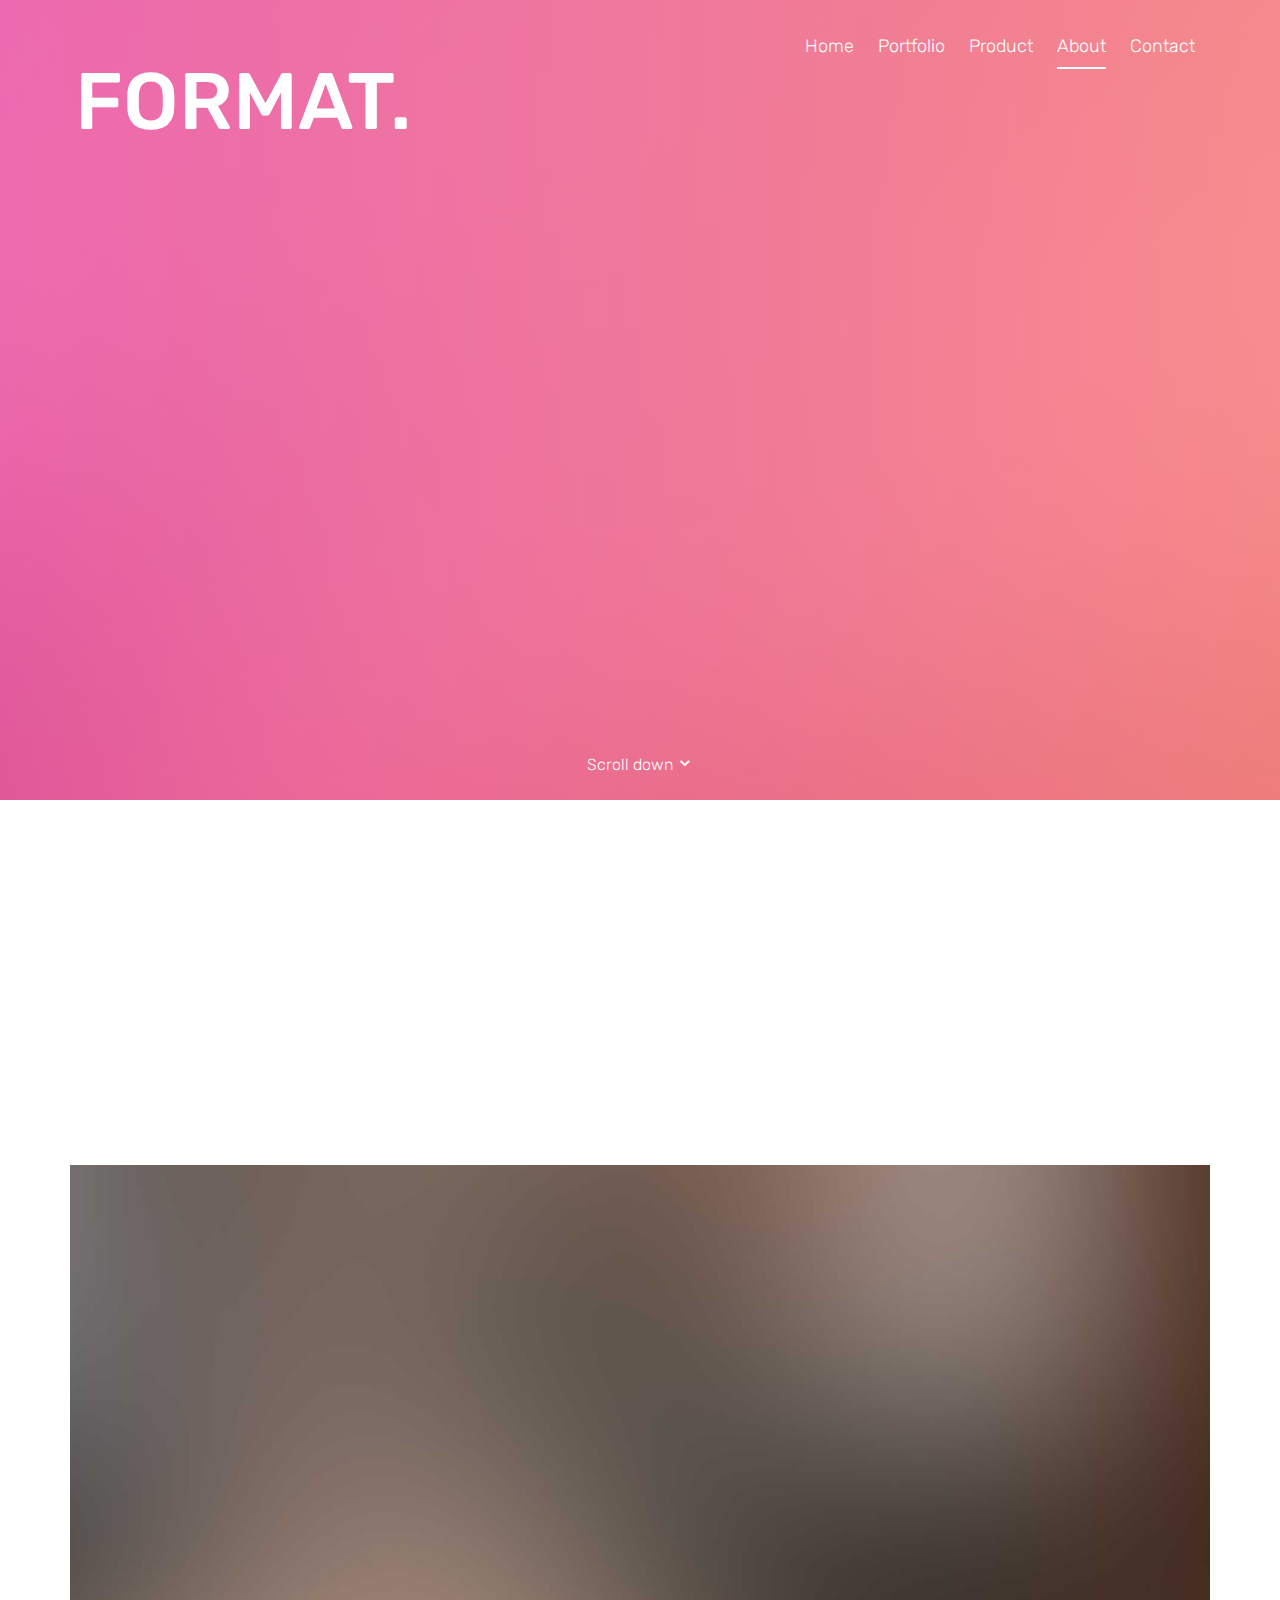
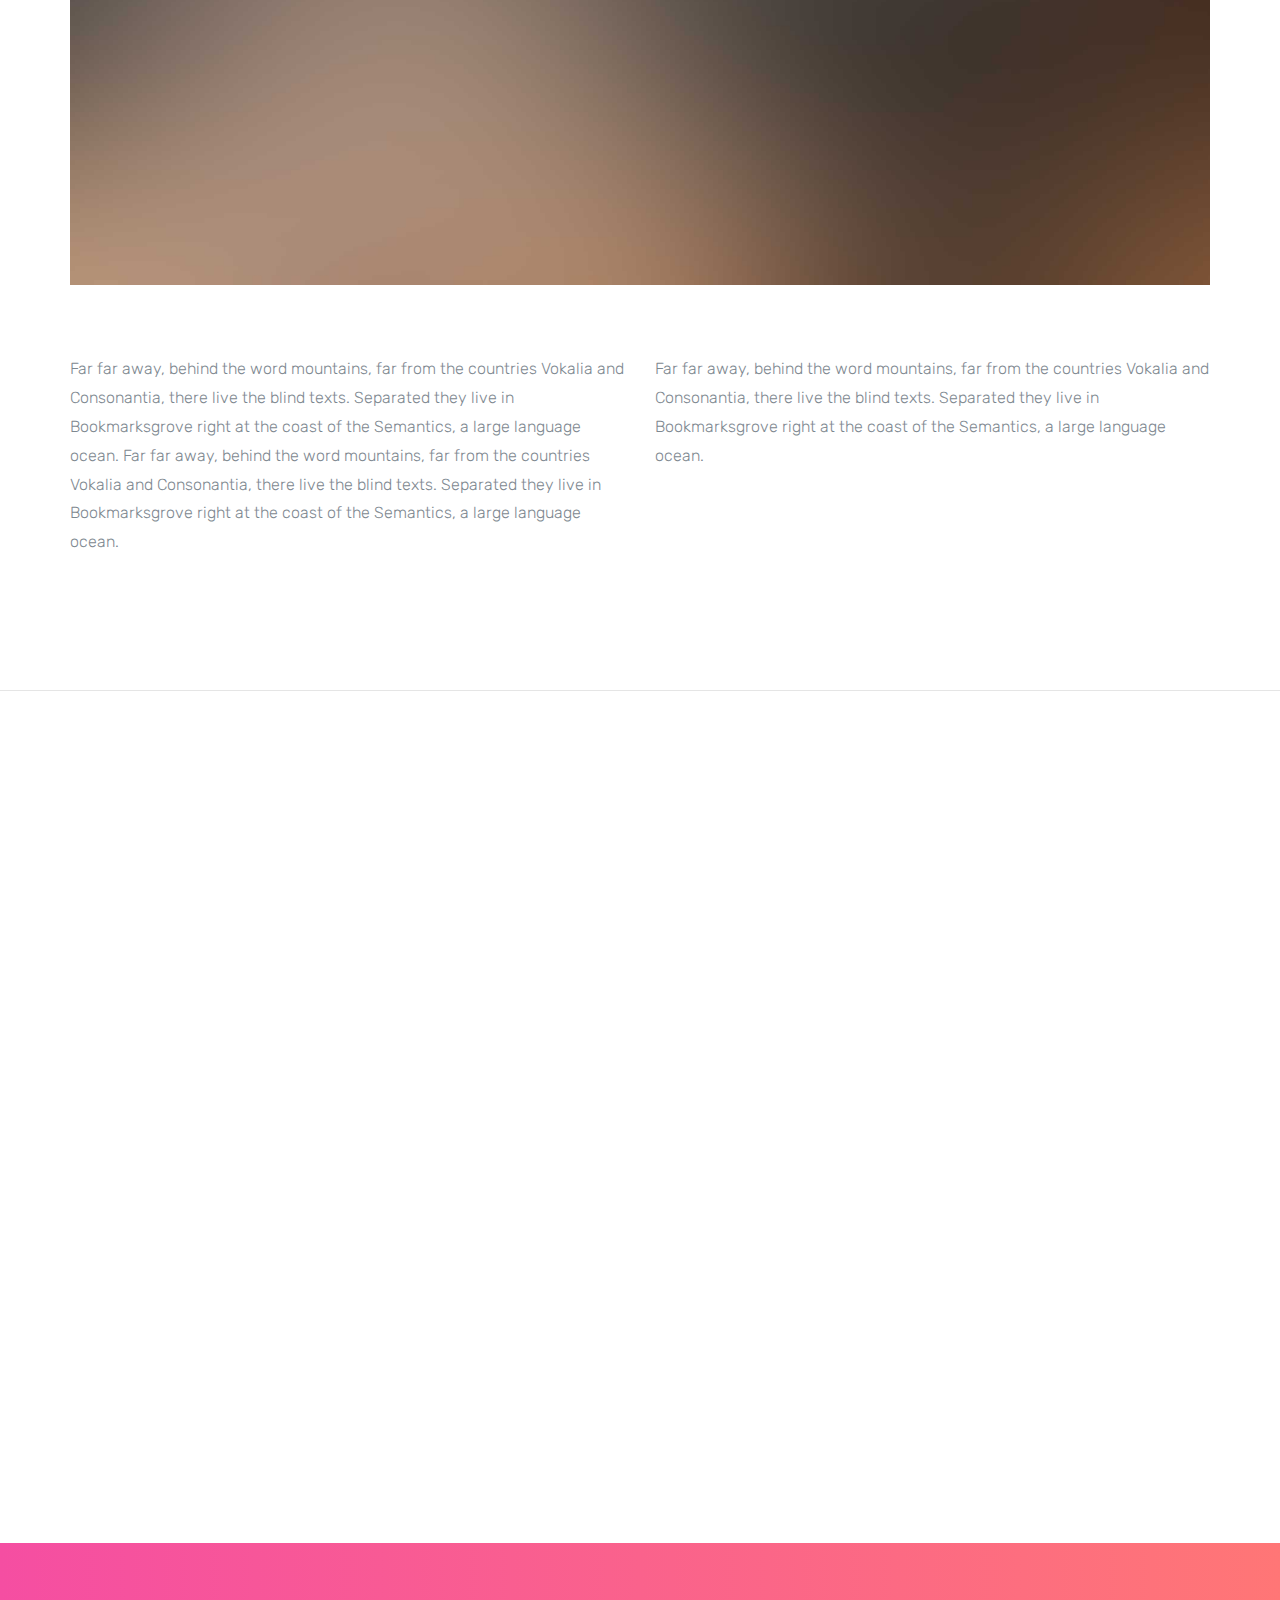
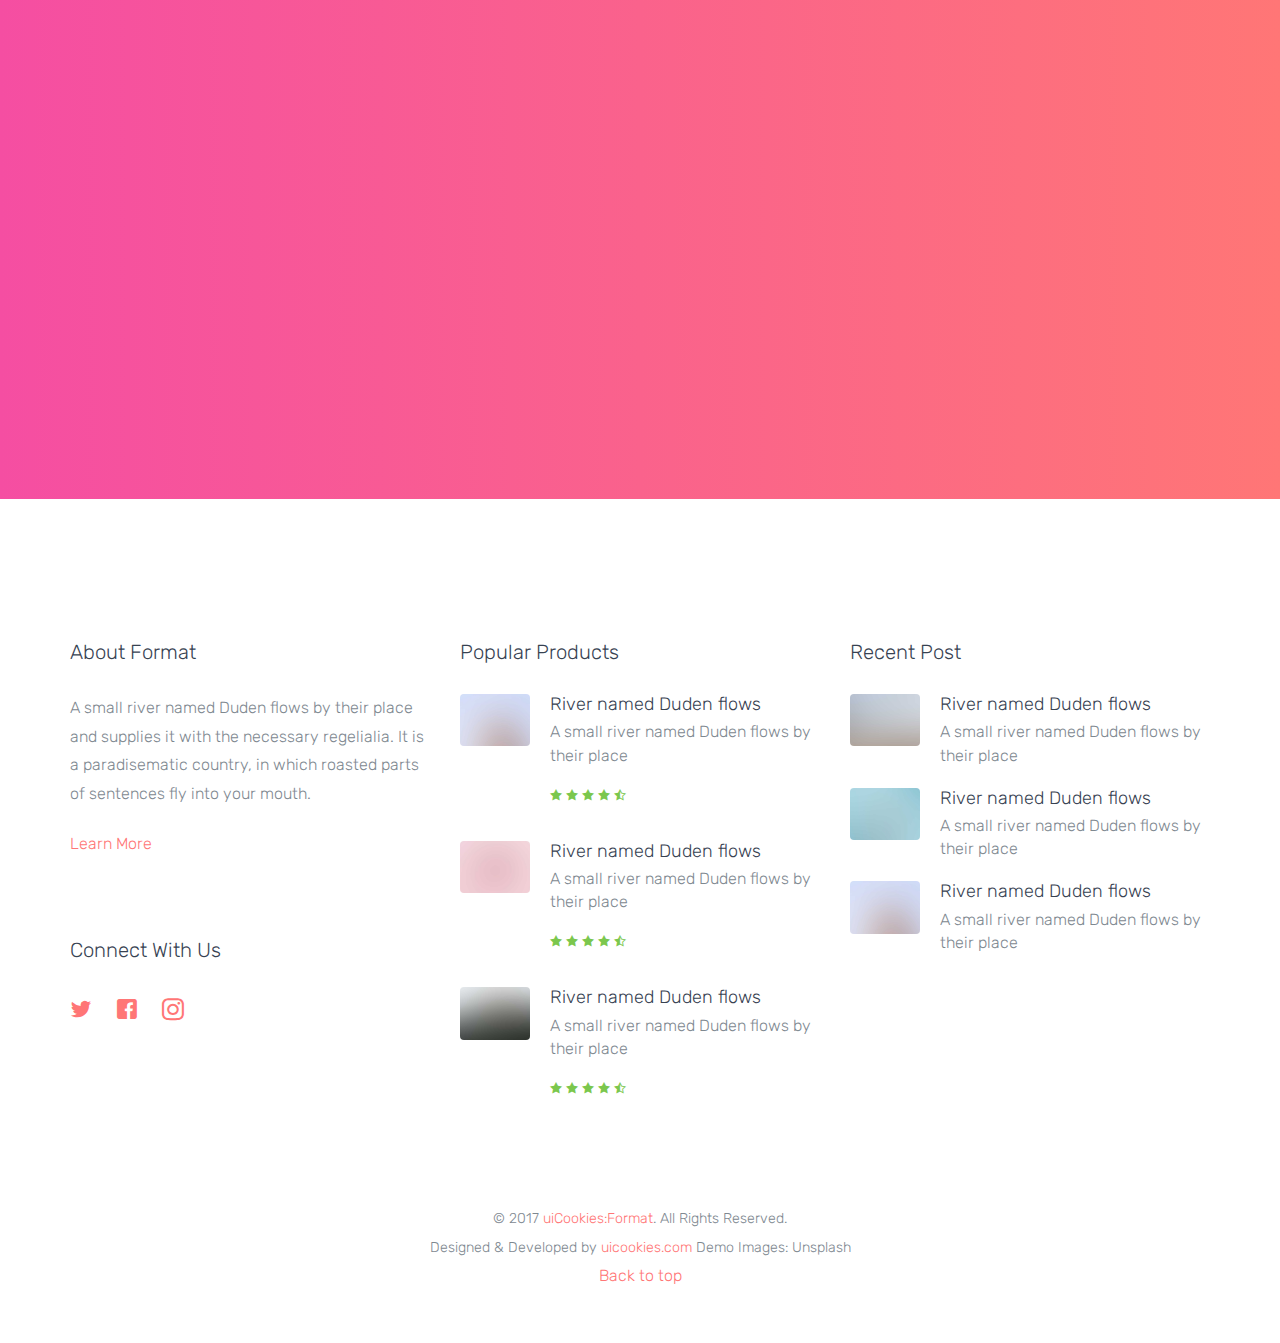
==== about.html @ 58414c8d "new changes" ====
<!DOCTYPE html>
<html lang="en">
  <head>
    <meta charset="utf-8">
    <meta name="viewport" content="width=device-width, initial-scale=1">
    <title>uiCookies:Format &mdash; Free Bootstrap Theme, Free Responsive Bootstrap Website Template</title>
    <meta name="description" content="Free Bootstrap Theme by uicookies.com">
    <meta name="keywords" content="free website templates, free bootstrap themes, free template, free bootstrap, free website template">
    
    <link href="https://fonts.googleapis.com/css?family=Rubik:300,400,500" rel="stylesheet"> 
    <link rel="stylesheet" href="css/styles-merged.css">
    <link rel="stylesheet" href="css/style.min.css">
    <link rel="stylesheet" href="css/custom.css">

    <!--[if lt IE 9]>
      <script src="js/vendor/html5shiv.min.js"></script>
      <script src="js/vendor/respond.min.js"></script>
    <![endif]-->
  </head>
  <body>

  <!-- START: header -->
  <header role="banner" class="probootstrap-header">  
    <div class="container-fluid">
        <a href="index.html" class="probootstrap-logo">Format<span>.</span></a>
        
        <a href="#" class="probootstrap-burger-menu visible-xs" ><i>Menu</i></a>
        <div class="mobile-menu-overlay"></div>

        <nav role="navigation" class="probootstrap-nav hidden-xs">
          <ul class="probootstrap-main-nav">
            <li><a href="index.html">Home</a></li>
            <li><a href="portfolio.html">Portfolio</a></li>
            <li><a href="products.html">Product</a></li>
            <li class="active"><a href="about.html">About</a></li>
            <li><a href="contact.html">Contact</a></li>
          </ul>
          <div class="extra-text visible-xs">
            <a href="#" class="probootstrap-burger-menu"><i>Menu</i></a>
            <h5>Social</h5>
            <ul class="social-buttons">
              <li><a href="#"><i class="icon-twitter"></i></a></li>
              <li><a href="#"><i class="icon-facebook"></i></a></li>
              <li><a href="#"><i class="icon-instagram2"></i></a></li>
            </ul>
            <p><small>&copy; Copyright 2017 uiCookies:Format. All Rights Reserved.</small></p>
          </div>
        </nav>
    </div>
  </header>
  <!-- END: header -->
  
  <!-- START: section -->
  <section class="probootstrap-intro" style="background-image: url(img/hero_bg_2.jpg);" data-stellar-background-ratio="0.5">
    <div class="container-fluid">
      <div class="row">
        <div class="col-md-7 probootstrap-intro-text">
          <h1 class="probootstrap-animate">About</h1>
          <div class="probootstrap-subtitle probootstrap-animate">
            <h2>A free html website template for creative agency like you! brought to you by <a href="https://uicookies.com/" target="_blank">uicookies.com</a></h2>
          </div>
          <p class="watch-intro probootstrap-animate"><a href="https://vimeo.com/45830194" class="popup-vimeo">Watch the video <i class="icon-play2"></i></a></p>
        </div>
      </div>
    </div>
    <a class="probootstrap-scroll-down js-next" href="#next-section">Scroll down <i class="icon-chevron-down"></i></a>
  </section>
  <!-- END: section -->
  

  <section id="next-section" class="probootstrap-section">
    <div class="container">
      <div class="row">
        <div class="col-lg-12 col-md-12 mb70 section-heading probootstrap-animate">
          <h2>Our History</h2>
          <p class="lead">Far far away, behind the word mountains, far from the countries Vokalia and Consonantia, there live the blind texts. Separated they live in Bookmarksgrove right at the coast of the Semantics, a large language ocean.</p>
        </div>
      </div>
      <div class="row mb50">
        <div class="col-md-12">
          <p><img src="img/hero_bg_1.jpg"  alt="Free Bootstrap Template by uicookies.com" class="img-responsive"></p>
        </div>
      </div>
      <div class="row">
        <div class="col-md-6">
          <p>Far far away, behind the word mountains, far from the countries Vokalia and Consonantia, there live the blind texts. Separated they live in Bookmarksgrove right at the coast of the Semantics, a large language ocean. Far far away, behind the word mountains, far from the countries Vokalia and Consonantia, there live the blind texts. Separated they live in Bookmarksgrove right at the coast of the Semantics, a large language ocean.</p>
        </div>
        <div class="col-md-6">
          <p>Far far away, behind the word mountains, far from the countries Vokalia and Consonantia, there live the blind texts. Separated they live in Bookmarksgrove right at the coast of the Semantics, a large language ocean.</p>
        </div>
      </div>
    </div>
  </section>

  <section class="probootstrap-section probootstrap-border-top">
    <div class="container">
      <div class="row">
        <div class="col-lg-12 col-md-12 mb70 section-heading probootstrap-animate">
          <h2>The Team</h2>
          <p class="lead">Far far away, behind the word mountains, far from the countries Vokalia and Consonantia, there live the blind texts. Separated they live in Bookmarksgrove right at the coast of the Semantics, a large language ocean.</p>
        </div>
      </div>
      <div class="row">
        <div class="col-md-3 col-sm-6 probootstrap-animate">
          <img src="img/person_1.jpg" alt="Free Bootstrap Template by uicookies.com" class="img-responsive">
          <h3>Jeremy Slater</h3>
          <p>Web Designer</p>
        </div>
        <div class="col-md-3 col-sm-6 probootstrap-animate">
          <img src="img/person_2.jpg" alt="Free Bootstrap Template by uicookies.com" class="img-responsive">  
          <h3>James Butterly</h3>
          <p>Web Designer</p>
        </div>
        <div class="col-md-3 col-sm-6 probootstrap-animate">
          <img src="img/person_3.jpg" alt="Free Bootstrap Template by uicookies.com" class="img-responsive">
          <h3>James Smith</h3>
          <p>Web Designer</p>
        </div>
        <div class="col-md-3 col-sm-6 probootstrap-animate">
          <img src="img/person_4.jpg" alt="Free Bootstrap Template by uicookies.com" class="img-responsive">
          <h3>Chris White</h3>
          <p>Web Designer</p>
        </div>
      </div>
    </div>
  </section>

  

  <!-- START: section -->
  <section class="probootstrap-section probootstrap-section-colored">
    <div class="container">
      <div class="row text-center">
        <div class="col-lg-8 col-md-offset-2 mb30 section-heading probootstrap-animate">
          <h2>Let's Work Together</h2>
          <p class="lead">Far far away, behind the word mountains, far from the countries Vokalia and Consonantia, there live the blind texts. Separated they live in Bookmarksgrove right at the coast of the Semantics, a large language ocean.</p>
        </div>
      </div>
      <div class="row">
        <div class="col-md-4 col-md-offset-4 probootstrap-animate">
          <p class="text-center">
            <a href="#" class="btn btn-ghost btn-ghost-white btn-lg btn-block" role="button">Contact Us</a>
          </p>
        </div>
      </div>
    </div>
  </section>
  <!-- END: section -->

  
  
  
  <!-- START: footer -->
  <footer role="contentinfo" class="probootstrap-footer">
    <div class="container">
      <div class="row">
        <div class="col-md-4">
          <div class="probootstrap-footer-widget">
            <h3>About Format</h3>
            <p>A small river named Duden flows by their place and supplies it with the necessary regelialia. It is a paradisematic country, in which roasted parts of sentences fly into your mouth.</p>
            <p><a href="#" class="link-with-icon">Learn More <i class=" icon-chevron-right"></i></a></p>
          </div>
          <div class="probootstrap-footer-widget">
            <h3>Connect With Us</h3>
            <ul class="probootstrap-footer-social">
              <li><a href=""><i class="icon-twitter"></i></a></li>
              <li><a href=""><i class="icon-facebook"></i></a></li>
              <li><a href=""><i class="icon-instagram2"></i></a></li>
            </ul>
          </div>
        </div>
        <div class="col-md-4">
          <div class="probootstrap-footer-widget">
            <h3>Popular Products</h3>
            <ul class="probootstrap-product-list">
              <li class="mb20">
                <a href="#">
                  <figure><img src="img/img_3.jpg" alt="Free Bootstrap Template by uicookies.com" class="img-responsive"></figure>
                  <div class="text">
                    <h4>River named Duden flows</h4>
                    <p>A small river named Duden flows by their place</p>
                    <p class="secondary-color rate"><i class="icon-star-full"></i><i class="icon-star-full"></i><i class="icon-star-full"></i><i class="icon-star-full"></i><i class="icon-star-half"></i></p>
                  </div>
                </a>
              </li>
              <li class="mb20">
                <a href="#">
                  <figure><img src="img/img_4.jpg" alt="Free Bootstrap Template by uicookies.com" class="img-responsive"></figure>
                  <div class="text">
                    <h4>River named Duden flows</h4>
                    <p>A small river named Duden flows by their place</p>
                    <p class="secondary-color rate"><i class="icon-star-full"></i><i class="icon-star-full"></i><i class="icon-star-full"></i><i class="icon-star-full"></i><i class="icon-star-half"></i></p>
                  </div>
                </a>
              </li>
              <li class="mb20">
                <a href="#">
                  <figure><img src="img/img_5.jpg" alt="Free Bootstrap Template by uicookies.com" class="img-responsive"></figure>
                  <div class="text">
                    <h4>River named Duden flows</h4>
                    <p>A small river named Duden flows by their place</p>
                    <p class="secondary-color rate"><i class="icon-star-full"></i><i class="icon-star-full"></i><i class="icon-star-full"></i><i class="icon-star-full"></i><i class="icon-star-half"></i></p>
                  </div>
                </a>
              </li>
            </ul>
          </div>
        </div>
        <div class="col-md-4">
          <div class="probootstrap-footer-widget">
            <h3>Recent Post</h3>
            <ul class="probootstrap-blog-list">
              <li>
                <a href="#">
                  <figure><img src="img/img_1.jpg" alt="Free Bootstrap Template by uicookies.com" class="img-responsive"></figure>
                  <div class="text">
                    <h4>River named Duden flows</h4>
                    <p>A small river named Duden flows by their place</p>
                  </div>
                </a>
              </li>
              <li>
                <a href="#">
                  <figure><img src="img/img_2.jpg" alt="Free Bootstrap Template by uicookies.com" class="img-responsive"></figure>
                  <div class="text">
                    <h4>River named Duden flows</h4>
                    <p>A small river named Duden flows by their place</p>
                  </div>
                </a>
              </li>
              <li>
                <a href="#">
                  <figure><img src="img/img_3.jpg" alt="Free Bootstrap Template by uicookies.com" class="img-responsive"></figure>
                  <div class="text">
                    <h4>River named Duden flows</h4>
                    <p>A small river named Duden flows by their place</p>
                  </div>
                </a>
              </li>
            </ul>
          </div>
        </div>
      </div>
      <div class="row mt40">
        <div class="col-md-12 text-center">
          <p>
            <small>&copy; 2017 <a href="https://uicookies.com/" target="_blank">uiCookies:Format</a>. All Rights Reserved. <br> Designed &amp; Developed by <a href="https://uicookies.com/" target="_blank">uicookies.com</a> Demo Images: Unsplash</small><br>
            <a href="#" class="js-backtotop">Back to top</a>
          </p>
        </div>
      </div>
    </div>
  </footer>
  <!-- END: footer -->



  <script src="js/scripts.min.js"></script>
  <script src="js/main.min.js"></script>
  <script src="js/custom.js"></script>
    
  </body>
</html>
---- css/style.min.css ----
/*!==============================
 * Theme Name: Format
 * Theme URL: https://probootstrap.com/format-free-website-template-using-bootstrap-for-portfolio
 * Author: ProBootstrap.com
 * Author URL: https://probootstrap.com
 * License: Released for free under the Creative Commons Attribution 3.0 license (probootstrap.com/license)
 */@font-face{font-family:icomoon;src:url(../fonts/icomoon/icomoon.eot?1z9v6x);src:url(../fonts/icomoon/icomoon.eot?1z9v6x#iefix) format("embedded-opentype"),url(../fonts/icomoon/icomoon.ttf?1z9v6x) format("truetype"),url(../fonts/icomoon/icomoon.woff?1z9v6x) format("woff"),url(../fonts/icomoon/icomoon.svg?1z9v6x#icomoon) format("svg");font-weight:400;font-style:normal}html{overflow-x:hidden;font-size:1em}body{background:#fff;font-size:16px;font-weight:300;font-family:Rubik,sans-serif;line-height:1.8;color:#7e8890}::selection{background:#000;color:#fff}::-moz-selection{background:#000;color:#fff}.heading-with-icon,.probootstrap-product-tour h5,h1,h2,h3,h4{color:#374252;font-family:Rubik,sans-serif;margin:1.414em 0 .5em;font-weight:inherit;line-height:1.2}h1{margin-top:0;font-size:1.602em}.heading-with-icon,h2{font-size:1.424em}h3{font-size:1.266em}.probootstrap-product-tour h5,h4{font-size:1.125em}.font_small,small{font-size:.889em}ol,p,ul{margin-bottom:1.3em}a{-webkit-transition:.3s all;transition:.3s all;color:#ff7676}a:active,a:focus,a:hover{color:#000;text-decoration:none}.probootstrap-header{padding-top:30px;width:100%;z-index:4;position:absolute}.probootstrap-feature-first{position:relative;background:#ecedee}.probootstrap-logo{float:left;color:#fff;padding-left:60px;font-size:80px;display:block;text-transform:uppercase;font-weight:500}.probootstrap-logo:active,.probootstrap-logo:focus,.probootstrap-logo:hover{color:#fff}@media screen and (max-width:768px){.probootstrap-logo{padding-left:0}}.probootstrap-nav{padding-right:60px;float:right}.probootstrap-mobile-menu-active .probootstrap-nav{position:fixed;display:block!important;overflow-y:auto;top:0;right:0;bottom:0;z-index:9991100;height:100vh;width:300px;background:#000;padding:40px;-webkit-transition:.3s all ease-out;transition:.3s all ease-out;-webkit-transform:translateX(300px);transform:translateX(300px)}.probootstrap-mobile-menu-active .probootstrap-nav .extra-text{display:block;float:left;clear:both;margin-top:30px;color:#fff}.probootstrap-mobile-menu-active .probootstrap-nav .extra-text .social-buttons{padding:0;margin:0 0 20px}.probootstrap-mobile-menu-active .probootstrap-nav .extra-text .social-buttons li{display:inline-block;zoom:1;padding:0;margin:0}.probootstrap-mobile-menu-active .probootstrap-nav .extra-text .social-buttons li a{color:#fff;padding:10px}.probootstrap-mobile-menu-active .probootstrap-nav .extra-text .social-buttons li:first-child a{padding-left:0}.probootstrap-mobile-menu-active .probootstrap-nav .extra-text h5{text-transform:uppercase;letter-spacing:.1em;color:rgba(255,255,255,.5)}.probootstrap-mobile-menu-active.show .probootstrap-nav{-webkit-transform:translateX(0);transform:translateX(0)}.probootstrap-main-nav{float:right;margin:0;padding:0}.probootstrap-mobile-menu-active .probootstrap-main-nav{float:left;margin-top:40px;width:100%}.probootstrap-main-nav li{margin:0;padding:0 10px;list-style:none;display:inline;font-size:18px}.probootstrap-mobile-menu-active .probootstrap-main-nav li{margin-bottom:10px;display:block}.probootstrap-main-nav li a{padding:10px 0;color:#fff;border-bottom:2px solid transparent}.probootstrap-main-nav li a:hover,.probootstrap-main-nav li.active a,.probootstrap-main-nav li.active a:hover{border-bottom:2px solid #fff}.probootstrap-mobile-menu-active .probootstrap-main-nav li a{margin-bottom:10px;padding:5px 0;display:block}.probootstrap-main-nav li.probootstrap-cta{margin-left:20px}.probootstrap-main-nav li.probootstrap-cta a{border:2px solid #fff;padding-right:20px;padding-left:20px;border-radius:4px}.probootstrap-main-nav li.probootstrap-cta a:hover{background:#fff;color:#ff7676}.probootstrap-mobile-menu-active .probootstrap-main-nav li.probootstrap-cta{margin-left:0;margin-top:20px}.probootstrap-mobile-menu-active .probootstrap-main-nav li.probootstrap-cta a{padding-top:2px;padding-bottom:2px}.mobile-menu-overlay{z-index:1099;position:fixed;top:0;bottom:0;left:0;right:0;width:100vw;height:100vh;background:rgba(0,0,0,.3);opacity:0;visibility:hidden;-webkit-transition:.3s all ease-out;transition:.3s all ease-out}.probootstrap-mobile-menu-active.show .mobile-menu-overlay{opacity:1;visibility:visible}.probootstrap-intro{background-size:cover;background-repeat:no-repeat;position:relative;top:0;height:800px;overflow:hidden}.probootstrap-intro .probootstrap-scroll-down{position:absolute;z-index:1;left:50%;-webkit-transform:translateX(-50%);transform:translateX(-50%);-webkit-transition:.9s all ease-out;transition:.9s all ease-out;bottom:20px;color:#fff;opacity:1;visibility:visible}.probootstrap-intro .probootstrap-scroll-down.probootstrap-sleep{bottom:-50px;opacity:0;visibility:hidden}.probootstrap-intro .probootstrap-intro-text{margin-top:200px;padding-left:60px;padding-right:60px}.probootstrap-intro:before{z-index:1;position:absolute;top:0;left:0;right:0;bottom:0;content:"";background:#f54ea2;background:-webkit-gradient(linear,left top,right top,from(#f54ea2),to(#ff7676));background:linear-gradient(to right,#f54ea2 0,#ff7676 100%);filter:progid:DXImageTransform.Microsoft.gradient( startColorstr=$firstcolor, endColorstr=$secondcolor, GradientType=1 );opacity:.8}.probootstrap-intro>.container,.probootstrap-intro>.container-fluid{position:relative;z-index:3}.probootstrap-intro h1{font-size:67px;color:#fff;font-weight:300;line-height:1.15}@media screen and (max-width:768px){.probootstrap-intro .probootstrap-intro-text{height:inherit!important;margin-top:inherit!important;padding-left:15px;padding-right:15px}.probootstrap-intro{height:inherit!important;padding:7em 0}.probootstrap-intro h1{font-size:36px}}.probootstrap-intro .probootstrap-subtitle{max-width:700px}.probootstrap-intro .probootstrap-subtitle .heading-with-icon,.probootstrap-intro .probootstrap-subtitle h2{line-height:1.55;color:rgba(255,255,255,.9);font-weight:300}.probootstrap-intro .probootstrap-subtitle .heading-with-icon a,.probootstrap-intro .probootstrap-subtitle h2 a{color:#fff}.probootstrap-intro .probootstrap-subtitle .heading-with-icon a:hover,.probootstrap-intro .probootstrap-subtitle h2 a:hover{color:rgba(255,255,255,.7)}.probootstrap-intro .watch-intro{font-size:23px;font-weight:300;color:#fff}.probootstrap-intro .watch-intro a{color:#fff}.probootstrap-intro .watch-intro a i{position:relative;top:2px;-webkit-transition:.3s all;transition:.3s all}.probootstrap-intro .watch-intro a:hover i{margin-left:20px}.probootstrap-burger-menu{display:inline-block;width:18px;height:18px;cursor:pointer;text-decoration:none}.probootstrap-burger-menu i{position:relative;display:inline-block;width:18px;height:2px;color:#fff;font:700 14px/.4 Helvetica,arial;text-transform:uppercase;text-indent:-55px;background:#fff;-webkit-transition:all .2s ease-out;transition:all .2s ease-out}.probootstrap-burger-menu i::after,.probootstrap-burger-menu i::before{content:'';width:18px;height:2px;background:#fff;position:absolute;left:0;-webkit-transition:all .2s ease-out;transition:all .2s ease-out}.probootstrap-burger-menu i::before{top:-7px}.probootstrap-burger-menu i::after{bottom:-7px}.probootstrap-burger-menu:hover i::before{top:-10px}.probootstrap-burger-menu:hover i::after{bottom:-10px}.probootstrap-burger-menu.active i{background:0 0}.probootstrap-burger-menu.active i::before{top:0;-webkit-transform:rotateZ(45deg);transform:rotateZ(45deg)}.probootstrap-burger-menu.active i::after{bottom:0;-webkit-transform:rotateZ(-45deg);transform:rotateZ(-45deg)}.probootstrap-burger-menu{position:absolute;top:30px;right:20px}.btn{border:none;border-radius:4px;font-size:18px;padding:10px 30px}.btn:active{-webkit-transition:.2s all;transition:.2s all;-webkit-transform:scale(.95);transform:scale(.95);-webkit-box-shadow:none;box-shadow:none}.btn.btn-lg{line-height:1.5;padding-top:20px;padding-bottom:20px}.btn.btn-primary{border:1px solid #ff7676;background:#ff7676;color:#fff}.btn.btn-primary:active,.btn.btn-primary:focus,.btn.btn-primary:hover{background:#000;color:#fff;border:1px solid #000}.btn.btn-primary:active,.btn.btn-primary:focus{outline:0;border:1px solid #000}.btn.btn-ghost{background:0 0;border:1px solid #ff7676;color:#ff7676}.btn.btn-ghost:hover{background:#ff7676;color:#fff}.btn.btn-ghost:active,.btn.btn-ghost:focus{outline:0;background:0 0;color:#ff7676;border:1px solid #ff7676}.btn.btn-ghost.btn-ghost-white{background:0 0;border:1px solid #fff;color:#fff}.btn.btn-ghost.btn-ghost-white:hover{background:#fff;color:#ff7676}.btn.btn-ghost.btn-ghost-white:active,.btn.btn-ghost.btn-ghost-white:focus{outline:0;background:#fff;color:#ff7676;border:1px solid #fff}.btn.btn-black,.btn.btn-black:active,.btn.btn-black:focus,.btn.btn-black:hover{background:#000;border:1px solid #000;color:#fff}.btn.btn-black:active,.btn.btn-black:focus{outline:0}.probootstrap-section{padding:7em 0;position:relative;z-index:2}.probootstrap-section.probootstrap-section-sm{padding:3em 0}.probootstrap-section.probootstrap-border-top{border-top:1px solid rgba(0,0,0,.1)}.probootstrap-section.probootstrap-border-bottom{border-bottom:1px solid rgba(0,0,0,.1)}.probootstrap-section>.container.probootstrap-border-top{padding-top:50px;border-top:1px solid rgba(0,0,0,.1)}.probootstrap-section.probootstrap-section-colored,.probootstrap-section.probootstrap-section-dark{background:#f54ea2;background:-webkit-gradient(linear,left top,right top,from(#f54ea2),to(#ff7676));background:linear-gradient(to right,#f54ea2 0,#ff7676 100%);filter:progid:DXImageTransform.Microsoft.gradient( startColorstr=$firstcolor, endColorstr=$secondcolor, GradientType=1 )}.probootstrap-section.probootstrap-section-colored .section-heading .heading-with-icon,.probootstrap-section.probootstrap-section-colored .section-heading h2,.probootstrap-section.probootstrap-section-dark .section-heading .heading-with-icon,.probootstrap-section.probootstrap-section-dark .section-heading h2{color:#fff}.probootstrap-section.probootstrap-section-colored .section-heading p,.probootstrap-section.probootstrap-section-dark .section-heading p{color:rgba(255,255,255,.6)}.probootstrap-section.probootstrap-section-colored .heading-with-icon,.probootstrap-section.probootstrap-section-colored .heading-with-icon i,.probootstrap-section.probootstrap-section-dark .heading-with-icon,.probootstrap-section.probootstrap-section-dark .heading-with-icon i{color:#ff7676}.probootstrap-section.probootstrap-section-colored p,.probootstrap-section.probootstrap-section-dark p{color:#fff}.probootstrap-section.probootstrap-section-dark{background:#f5f5f5;color:#000}.probootstrap-section.probootstrap-section-dark .section-heading .heading-with-icon,.probootstrap-section.probootstrap-section-dark .section-heading h2{color:#000}.probootstrap-section.probootstrap-section-dark .section-heading p,.probootstrap-section.probootstrap-section-dark p{color:rgba(0,0,0,.6)}.probootstrap-section.probootstrap-bg-white{background:#fff}@media screen and (max-width:768px){.probootstrap-section{padding:3em 0}}.probootstrap-section.probootstrap-bg{background-size:cover;background-repeat:no-repeat}.probootstrap-section.probootstrap-bg:before{position:absolute;content:"";background:rgba(0,0,0,.4);top:0;left:0;right:0;bottom:0}.probootstrap-product-tour h5{color:#ff7676;margin-bottom:0}.probootstrap-half{display:-webkit-box;display:-ms-flexbox;display:flex;-ms-flex-wrap:wrap;flex-wrap:wrap}.probootstrap-half .image,.probootstrap-half .text{width:50%}.probootstrap-half .image{overflow:hidden;position:relative}.probootstrap-half .image .image-bg{position:absolute;left:50%;top:50%;-webkit-transform:translateY(-50%) translateX(-50%);transform:translateY(-50%) translateX(-50%)}.probootstrap-half .image .image-bg img{min-width:100%;min-height:100%}.probootstrap-half .text{padding:100px;background:#1a1919}@media screen and (max-width:1000px){.probootstrap-half .image{width:100%;height:200px}.probootstrap-half .text{width:100%;padding:30px 15px;float:left}}.probootstrap-half .text h3{color:#fff;line-height:30px;font-size:30px;margin-bottom:30px;text-transform:uppercase;font-weight:700}@media screen and (max-width:768px){.probootstrap-half .text h3{font-size:24px;line-height:24px}}.probootstrap-half .text p{font-size:18px;color:rgba(255,255,255,.5);line-height:1.5}.section-heading .heading-with-icon,.section-heading h2{font-size:2.074em;font-weight:300}.lead{font-size:1.125em;line-height:1.65}.probootstrap-footer{padding:7em 0 2em;background:#fff;position:relative}.probootstrap-footer .probootstrap-copyright{padding:3em 0;margin-top:20px;background:#1a1919}.probootstrap-footer .probootstrap-copyright p{line-height:20px}.probootstrap-footer .probootstrap-copyright p .icon{position:relative;top:2px}.probootstrap-footer .probootstrap-copyright p:last-child{margin-bottom:0}.probootstrap-footer .probootstrap-footer-widget{float:left;width:100%;margin-bottom:30px}.probootstrap-footer .probootstrap-footer-widget h3{margin-bottom:30px}.probootstrap-footer .probootstrap-back-to-top{text-align:right}@media screen and (max-width:768px){.probootstrap-footer{padding:3em 0}.probootstrap-footer .probootstrap-copyright{margin-top:0}.probootstrap-footer .probootstrap-back-to-top{text-align:left;margin-top:30px}}.probootstrap-hover-overlay{position:relative;display:block;overflow:hidden;-webkit-transition:.7s all ease-out;transition:.7s all ease-out}.probootstrap-hover-overlay img{position:relative;z-index:1;-webkit-transition:.3s all ease-out;transition:.3s all ease-out}.probootstrap-hover-overlay:before{-webkit-transition:.3s all ease-out;transition:.3s all ease-out;content:"";top:0;left:0;right:0;bottom:0;position:absolute;background:rgba(0,0,0,.5);opacity:0;visibility:hidden;z-index:2}.probootstrap-hover-overlay .probootstrap-text-overlay{position:absolute;z-index:20;left:-20px;bottom:20px;-webkit-transition:.4s all ease-out;transition:.4s all ease-out;opacity:0;visibility:hidden}.probootstrap-hover-overlay .probootstrap-text-overlay h3{color:#fff;margin-bottom:0}.probootstrap-hover-overlay .probootstrap-text-overlay p{color:rgba(255,255,255,.8);font-size:12px}.probootstrap-hover-overlay .probootstrap-text-overlay p:last-child{margin-bottom:0}.probootstrap-hover-overlay:hover:before{opacity:1;visibility:visible}.probootstrap-hover-overlay:hover .probootstrap-text-overlay{left:20px;opacity:1;visibility:visible}.probootstrap-hover-overlay:hover img{-webkit-transform:scale(1.1);transform:scale(1.1)}.rate{font-size:12px;color:#7bc74d!important}.rate i{display:inline-block;zoom:1;margin-right:4px;margin-bottom:4px}.like{font-size:14px;color:#999!important}.probootstrap-block-image{background:#fff;margin-bottom:30px}.probootstrap-block-image figure img{max-width:100%}.probootstrap-block-image .text{padding:20px;-webkit-box-shadow:0 2px 20px 0 rgba(0,0,0,.1);box-shadow:0 2px 20px 0 rgba(0,0,0,.1)}.probootstrap-block-image .text .date{display:block;color:#999;font-size:12px;letter-spacing:.2em;font-weight:500;text-transform:uppercase}.probootstrap-block-image .text h3{margin:0 0 10px;font-size:20px}.probootstrap-block-image .text h3 a{color:#000}.probootstrap-block-image .text h3 a:hover{color:#ff7676}.probootstrap-block-image .text p.dark{color:#999}.probootstrap-block-image .text p:last-child{margin-bottom:0}.probootstrap-blog-list,.probootstrap-product-list{padding:0;margin:0}.probootstrap-blog-list li,.probootstrap-product-list li{padding:0;margin:0;list-style:none}.probootstrap-blog-list li a,.probootstrap-product-list li a{display:block;color:#7e8890}.probootstrap-blog-list li a .text,.probootstrap-blog-list li a figure,.probootstrap-product-list li a .text,.probootstrap-product-list li a figure{display:table-cell;vertical-align:top}.probootstrap-blog-list li a .text img,.probootstrap-blog-list li a figure img,.probootstrap-product-list li a .text img,.probootstrap-product-list li a figure img{border-radius:4px}.probootstrap-blog-list li a figure,.probootstrap-product-list li a figure{width:70px}.probootstrap-blog-list li a .text,.probootstrap-product-list li a .text{padding-left:20px}.probootstrap-blog-list li a .text .probootstrap-product-tour h5,.probootstrap-blog-list li a .text h4,.probootstrap-product-list li a .text .probootstrap-product-tour h5,.probootstrap-product-list li a .text h4,.probootstrap-product-tour .probootstrap-blog-list li a .text h5,.probootstrap-product-tour .probootstrap-product-list li a .text h5{margin:0 0 5px}.probootstrap-blog-list li a .text p,.probootstrap-product-list li a .text p{line-height:1.45}.probootstrap-quote{padding-left:0;border-left:none;font-size:inherit;font-style:italic}.probootstrap-quote .probootstrap-quote-logo{margin-bottom:20px}.probootstrap-quote .probootstrap-quote-logo.uber{width:50px}.probootstrap-quote .probootstrap-quote-logo.facebook{width:80px}.probootstrap-quote .probootstrap-quote-logo.twitter{width:25px}.probootstrap-quote .probootstrap-quote-author img{height:40px;border-radius:50%;margin-right:20px}.link-with-icon{color:#ff7676}.link-with-icon i{position:relative;top:2px;opacity:0;visibility:hidden;-webkit-transition:.3s all;transition:.3s all;left:-20px}.link-with-icon:focus,.link-with-icon:hover{color:#ff4343}.link-with-icon:focus i,.link-with-icon:hover i{position:relative;top:2px;left:0;opacity:1;visibility:visible}.probootstrap-pricing-wrap{position:relative}.probootstrap-pricing{background:#fff;float:left;width:100%;padding:20px;text-align:center;position:relative;z-index:2;-webkit-box-shadow:18px 17px 104px -24px rgba(0,0,0,.1);box-shadow:18px 17px 104px -24px rgba(0,0,0,.1)}@media screen and (max-width:992px){.probootstrap-pricing{margin-top:0!important;margin-bottom:30px}}.probootstrap-pricing.popular{z-index:10;margin-top:-5px;padding-top:10px}@media screen and (max-width:992px){.probootstrap-pricing.popular{margin-top:0!important}}.probootstrap-pricing h3{text-transform:uppercase;letter-spacing:.1em;margin-bottom:50px}.probootstrap-pricing h3>span{margin-top:10px;display:block;letter-spacing:normal;color:#ff7676;font-size:14px;text-transform:uppercase}.probootstrap-pricing .probootstrap-price-wrap{margin-bottom:50px}.probootstrap-pricing .probootstrap-price-wrap .probootstrap-price{font-size:50px;color:#ff7676;font-weight:100;line-height:1.2;display:block}.probootstrap-form .form-note-link,.probootstrap-form label{font-weight:400}.probootstrap-pricing .probootstrap-price-wrap .probootstrap-price-per-month{font-size:13px}.probootstrap-pricing ul{padding:0 30px;margin:0 0 50px}@media screen and (max-width:480px){.probootstrap-pricing ul{padding:0 10px}}.probootstrap-pricing ul li{padding:0;margin:0 0 20px;line-height:24px;list-style:none}.heading-with-icon{margin-bottom:1.5em}.heading-with-icon>i,.heading-with-icon>span{display:table-cell;vertical-align:top}.heading-with-icon i{color:#ff7676;font-size:30px;position:relative;margin-right:20px;margin-bottom:10px;top:0;width:45px;display:inltial}.probootstrap-box{background:#fff;padding:2em;margin-bottom:1.5em;-webkit-box-shadow:18px 17px 104px -24px rgba(0,0,0,.1);box-shadow:18px 17px 104px -24px rgba(0,0,0,.1)}.probootstrap-box .icon i{font-size:50px;color:#ff7676}.probootstrap-box ul{padding:0;margin:0 0 0 10px}.probootstrap-box ul li{list-style:none;padding:0;margin:0 0 10px;position:relative}.probootstrap-absolute{position:absolute;width:100%}@media screen and (max-width:992px){.probootstrap-absolute{position:relative}}.shadow-left{-webkit-box-shadow:-19px 12px 104px -24px rgba(0,0,0,.15);box-shadow:-19px 12px 104px -24px rgba(0,0,0,.15)}.progress{background-color:#e6e5e5;height:7px;margin:0 0 10px;overflow:visible;border-radius:10px;position:relative;-webkit-box-shadow:none;box-shadow:none}.progress-bar{border:none;background-color:#ff7676;border-radius:10px;-webkit-box-shadow:none;box-shadow:none;position:relative}.progress-bar>span{background:#ff7676;padding:2px 4px;font-size:10px;position:absolute;right:0;top:-32px;color:#fff}.progress-bar>span:before{content:"";width:0;height:0;border-left:5px solid transparent;border-right:5px solid transparent;border-top:7px solid #ff7676;position:absolute;bottom:-7px;left:50%;-webkit-transform:translateX(-50%);transform:translateX(-50%)}.probootstrap-footer-social{padding:0;margin:0}.probootstrap-footer-social li{display:inline;padding:0;margin:0;list-style:none}.probootstrap-footer-social li a{padding:10px;font-size:22px}.probootstrap-footer-social li:first-child>a{padding-left:0}.nav-pills.probootstrap-center,.nav-tabs.probootstrap-center{text-align:center}.nav-pills.probootstrap-center>li,.nav-tabs.probootstrap-center>li{float:none;display:inline-block;zoom:1}.nav-pills.probootstrap-tabs>li>a,.nav-tabs.probootstrap-tabs>li>a{border-radius:0;padding:20px 30px;background:#ff7676;color:#fff;font-size:16px;border:none!important}@media screen and (max-width:480px){.nav-pills.probootstrap-center>li,.nav-pills.probootstrap-tabs>li>a,.nav-tabs.probootstrap-center>li,.nav-tabs.probootstrap-tabs>li>a{width:100%;display:block}}.nav-pills.probootstrap-tabs>li>a:hover,.nav-tabs.probootstrap-tabs>li>a:hover{background:#ff5d5d}.nav-pills.probootstrap-tabs>li>a:active,.nav-pills.probootstrap-tabs>li>a:focus,.nav-tabs.probootstrap-tabs>li>a:active,.nav-tabs.probootstrap-tabs>li>a:focus{outline:0}.nav-pills.probootstrap-tabs>li.active>a,.nav-tabs.probootstrap-tabs>li.active>a{background:#fff;color:#000}.nav-pills.probootstrap-tabs.no-border,.nav-tabs.probootstrap-tabs.no-border{border-bottom:none}.probootstrap-tab-style-1{position:absolute;bottom:1px;width:100%}@media screen and (max-width:768px){.probootstrap-tab-section{padding-bottom:0!important}.probootstrap-tab-style-1{position:relative}}.service{margin-bottom:30px;float:left;width:100%;padding:40px;border:1px solid rgba(0,0,0,.1)}.service .icon{display:block;margin-bottom:30px}.service .icon i{font-size:40px;color:#ff7676}.service h3{font-size:22px;margin-bottom:20px}.service p{font-size:15px}.service.left-icon{padding:0;border:none;margin-bottom:20px!important}.service.left-icon .icon,.service.left-icon .text{display:table-cell;vertical-align:top}.service.left-icon .icon{width:70px;position:relative;top:20px}.service.left-icon .icon i{font-size:40px}.service.left-icon .text{display:table-cell}.service.left-icon h3{font-size:22px;margin-bottom:0}.service.left-icon p{font-size:14px}.service.left-icon p:last-child{margin-bottom:0}.service.hover_service{-webkit-transition:.3s all;transition:.3s all}.service.hover_service:focus,.service.hover_service:hover{-webkit-box-shadow:0 2px 20px 0 rgba(0,0,0,.1);box-shadow:0 2px 20px 0 rgba(0,0,0,.1);border:1px solid transparent}.probootstrap-form{margin-bottom:50px}.probootstrap-form.probootstrap-form-box{background:#fff;padding:60px;-webkit-box-shadow:18px 17px 104px -24px rgba(0,0,0,.1);box-shadow:18px 17px 104px -24px rgba(0,0,0,.1)}@media screen and (max-width:768px){.probootstrap-form.probootstrap-form-box{padding:20px}}.probootstrap-form .form-note-link a{color:#bfbfbf}.probootstrap-form .form-note-link a:active,.probootstrap-form .form-note-link a:focus,.probootstrap-form .form-note-link a:hover{color:#404040}.probootstrap-form .form-control{height:46px;-webkit-box-shadow:none;box-shadow:none;font-size:16px;-webkit-appearance:none;-moz-appearance:none;appearance:none;border:2px solid #e6e5e5;background:#f2f2f2}.probootstrap-form .form-control:active,.probootstrap-form .form-control:focus{-webkit-box-shadow:none;box-shadow:none;border-color:#ff7676;background:#fff}.probootstrap-form textarea.form-control{height:inherit;resize:vertical}.probootstrap-animate{opacity:0;visibility:hidden}.probootstrap-contact-info,.with-icon{padding:0;margin:0 0 30px}.probootstrap-contact-info li,.with-icon li{padding:0;margin:20px 0 15px;list-style:none;line-height:24px;display:table}.probootstrap-contact-info li>i,.probootstrap-contact-info li>span,.with-icon li>i,.with-icon li>span{vertical-align:top;display:table-cell}.probootstrap-contact-info li>i,.with-icon li>i{font-size:20px;position:relative;top:4px;width:30px}.with-icon li i{top:4px;font-size:15px}.with-icon.colored i{color:#ff7676}.flexslider,.flexslider .slides>li,.slider-height{height:800px}.flexslider{position:relative;z-index:2;background:0 0;border:none;margin:0}.flexslider .slides>li{background-size:cover;background-position:center center;background-repeat:none}.flexslider .slides>li.overlay:before{content:"";background:rgba(0,0,0,.3);position:absolute;top:0;left:0;right:0;bottom:0}.flexslider .flex-control-paging{position:absolute;bottom:30px;z-index:20}@media screen and (max-width:480px){.flexslider,.flexslider .slides>li,.slider-height{height:400px}.flexslider .flex-direction-nav{display:none}}.flexslider .flex-direction-nav a{text-decoration:none;display:block;width:30px;height:30px;position:absolute;top:50%;-webkit-transform:translateY(-50%);transform:translateY(-50%);z-index:10;overflow:hidden;opacity:0;cursor:pointer;color:rgba(0,0,0,.8);text-shadow:1px 1px 0 rgba(255,255,255,.3);-webkit-transition:all .3s ease-in-out;transition:all .3s ease-in-out;background:rgba(0,0,0,.8);border-radius:0;padding:30px}.flexslider .flex-direction-nav a:before{font-family:icomoon;speak:none;font-style:normal;font-weight:400;font-variant:normal;text-transform:none;line-height:1;-webkit-font-smoothing:antialiased;-moz-osx-font-smoothing:grayscale;position:absolute;content:"\e929";-webkit-transition:.3s all;transition:.3s all;font-size:30px;display:inline-block;color:rgba(255,255,255,.8);left:50%;top:50%;-webkit-transform:translate(-50%,-50%);transform:translate(-50%,-50%)}.flexslider .flex-direction-nav a.flex-next:before{content:"\e92a";left:50%;top:50%;-webkit-transform:translate(-50%,-50%);transform:translate(-50%,-50%)}.flex-direction-nav .flex-prev{left:0}.flex-direction-nav .flex-next{right:0;text-align:right}.flexslider:hover .flex-direction-nav .flex-prev{opacity:.7;left:0}.flexslider:hover .flex-direction-nav .flex-prev:hover{opacity:1}.flexslider:hover .flex-direction-nav .flex-next{opacity:.7;right:0}.flex-control-paging li a{width:30px;height:7px;display:block;background:rgba(255,255,255,.2);cursor:pointer;text-indent:-9999px;-webkit-box-shadow:none;-o-box-shadow:none;box-shadow:none;-webkit-transition:.3s all;transition:.3s all}.flex-control-paging li a:hover{background:#333;background:rgba(255,255,255,.7)}.flex-control-paging li a.flex-active{background:#fff;cursor:default}.owl-carousel{margin-bottom:100px}.owl-carousel.border-rounded .item{border:1px solid rgba(0,0,0,.1);border-radius:4px;overflow:hidden}.owl-carousel .owl-controls,.owl-carousel-posts .owl-controls{margin-top:0}.owl-carousel .owl-controls .owl-nav .owl-next,.owl-carousel .owl-controls .owl-nav .owl-prev,.owl-carousel-posts .owl-controls .owl-nav .owl-next,.owl-carousel-posts .owl-controls .owl-nav .owl-prev{top:50%;-webkit-transform:translateY(-50%);transform:translateY(-50%);z-index:9999;position:absolute;-webkit-transition:.2s all;transition:.2s all}.owl-carousel-posts .owl-controls .owl-nav .owl-next,.owl-carousel-posts .owl-controls .owl-nav .owl-prev{top:24%}.owl-carousel .owl-controls .owl-nav .owl-next,.owl-carousel-posts .owl-controls .owl-nav .owl-next{right:20px}.owl-carousel .owl-controls .owl-nav .owl-prev,.owl-carousel-posts .owl-controls .owl-nav .owl-prev{left:20px}.owl-carousel-fullwidth .owl-controls .owl-nav .owl-next i,.owl-carousel-fullwidth .owl-controls .owl-nav .owl-next:hover i,.owl-carousel-fullwidth .owl-controls .owl-nav .owl-prev i,.owl-carousel-fullwidth .owl-controls .owl-nav .owl-prev:hover i,.owl-carousel-posts .owl-controls .owl-nav .owl-next i,.owl-carousel-posts .owl-controls .owl-nav .owl-next:hover i,.owl-carousel-posts .owl-controls .owl-nav .owl-prev i,.owl-carousel-posts .owl-controls .owl-nav .owl-prev:hover i{color:#000}.owl-carousel-fullwidth.fh5co-light-arrow .owl-controls .owl-nav .owl-next i,.owl-carousel-fullwidth.fh5co-light-arrow .owl-controls .owl-nav .owl-next:hover i,.owl-carousel-fullwidth.fh5co-light-arrow .owl-controls .owl-nav .owl-prev i,.owl-carousel-fullwidth.fh5co-light-arrow .owl-controls .owl-nav .owl-prev:hover i{color:#fff}.owl-theme .owl-controls .owl-nav [class*=owl-]{background:0 0!important}.owl-theme .owl-controls .owl-nav [class*=owl-] i{font-size:24px;background:rgba(0,0,0,.7)!important;padding:12px;-webkit-transition:.5s all;transition:.5s all}.mfp-no-margins .mfp-container,.mfp-no-margins img.mfp-img{padding:0}.owl-theme .owl-controls .owl-nav [class*=owl-]:focus i,.owl-theme .owl-controls .owl-nav [class*=owl-]:hover i{background:rgba(0,0,0,.7)!important}.owl-theme .owl-dots{position:absolute;bottom:-30px;width:100%;text-align:center}.owl-carousel-fullwidth.owl-theme .owl-dots,.owl-work.owl-theme .owl-dots{bottom:-30px;margin-bottom:-2.5em}.owl-theme .owl-dots .owl-dot span{width:8px;height:8px;background:rgba(0,0,0,.2);-webkit-transition:.2s all;transition:.2s all;border:2px solid transparent}.owl-theme .owl-dots .owl-dot span:hover{background:0 0;border:2px solid rgba(0,0,0,.2)}.owl-theme .owl-dots .owl-dot.active span,.owl-theme .owl-dots .owl-dot:hover span{background:0 0;border:2px solid #000}.probootstrap-testimonial:before{background:rgba(0,0,0,.7)!important}.probootstrap-testimonial .section-heading p{color:rgba(255,255,255,.9)!important}.probootstrap-testimonial .owl-theme .owl-dots .owl-dot span{background:rgba(255,255,255,.2)}.probootstrap-testimonial .owl-theme .owl-dots .owl-dot span:hover{background:0 0;border:2px solid rgba(255,255,255,.2)}.probootstrap-testimonial .owl-theme .owl-dots .owl-dot.active span,.probootstrap-testimonial .owl-theme .owl-dots .owl-dot:hover span{background:0 0;border:2px solid #fff}.mfp-fade.mfp-bg{opacity:0;-webkit-transition:all .15s ease-out;transition:all .15s ease-out}.mfp-fade.mfp-bg.mfp-ready{opacity:.8}.mfp-fade.mfp-bg.mfp-removing{opacity:0}.mfp-fade.mfp-wrap .mfp-content{opacity:0;-webkit-transition:all .15s ease-out;transition:all .15s ease-out}.mfp-fade.mfp-wrap.mfp-ready .mfp-content{opacity:1}.mfp-fade.mfp-wrap.mfp-removing .mfp-content{opacity:0}.image-link{cursor:-webkit-zoom-in;cursor:zoom-in}.mfp-with-zoom .mfp-container,.mfp-with-zoom.mfp-bg{opacity:0;-webkit-backface-visibility:hidden;-webkit-transition:all .3s ease-out;transition:all .3s ease-out}.mfp-with-zoom.mfp-ready .mfp-container{opacity:1}.mfp-with-zoom.mfp-ready.mfp-bg{opacity:.8}.mfp-with-zoom.mfp-removing .mfp-container,.mfp-with-zoom.mfp-removing.mfp-bg{opacity:0}.mfp-no-margins .mfp-figure:after{top:0;bottom:0}.mfp-title{text-align:center;padding:6px 0}.image-source-link{color:#DDD}.probootstrap-gutter0>div[class*=col-]{padding-right:0;padding-left:0}@media screen and (max-width:480px){.probootstrap-gutter0>div[class*=col-]{padding-right:0;padding-left:0}.probootstrap-gutter10>div[class*=col-]{padding-right:5px;padding-left:5px}}.probootstrap-gutter10>div[class*=col-]{padding-right:5px;padding-left:5px}.probootstrap-gutter40>div[class*=col-]{padding-right:20px;padding-left:20px}@media screen and (max-width:480px){.probootstrap-gutter40>div[class*=col-]{padding-right:15px;padding-left:15px}}.probootstrap-gutter60>div[class*=col-]{padding-right:30px;padding-left:30px}.mb0{margin-bottom:0!important}.mb10{margin-bottom:10px!important}.mb20{margin-bottom:20px!important}.mb30{margin-bottom:30px!important}.mb40{margin-bottom:40px!important}.mb50{margin-bottom:50px!important}.mb60{margin-bottom:60px!important}.mb70{margin-bottom:70px!important}.mb80{margin-bottom:80px!important}.mb90{margin-bottom:90px!important}.mb100{margin-bottom:100px!important}.mt0{margin-top:0!important}.mt10{margin-top:10px!important}.mt20{margin-top:20px!important}.mt30{margin-top:30px!important}.mt40{margin-top:40px!important}.mt50{margin-top:50px!important}.mt60{margin-top:60px!important}.mt70{margin-top:70px!important}.mt80{margin-top:80px!important}.mt90{margin-top:90px!important}.mt100{margin-top:100px!important}.pb0{padding-bottom:0!important}.probootstrap-black-color{color:#000!important}.probootstrap-primary-color{color:#ff7676!important}.probootstrap-secondary-color{color:#f54ea2!important}@media screen and (max-width:768px){.owl-theme .owl-controls .owl-nav{display:none}.img-sm-responsive,.img-xs-responsive{max-width:100%}}@media screen and (max-width:480px){.probootstrap-gutter60>div[class*=col-]{padding-right:15px;padding-left:15px}.col-xxs-12{float:none;width:100%}}
---- css/custom.css ----
/* Your custom css code goes here */
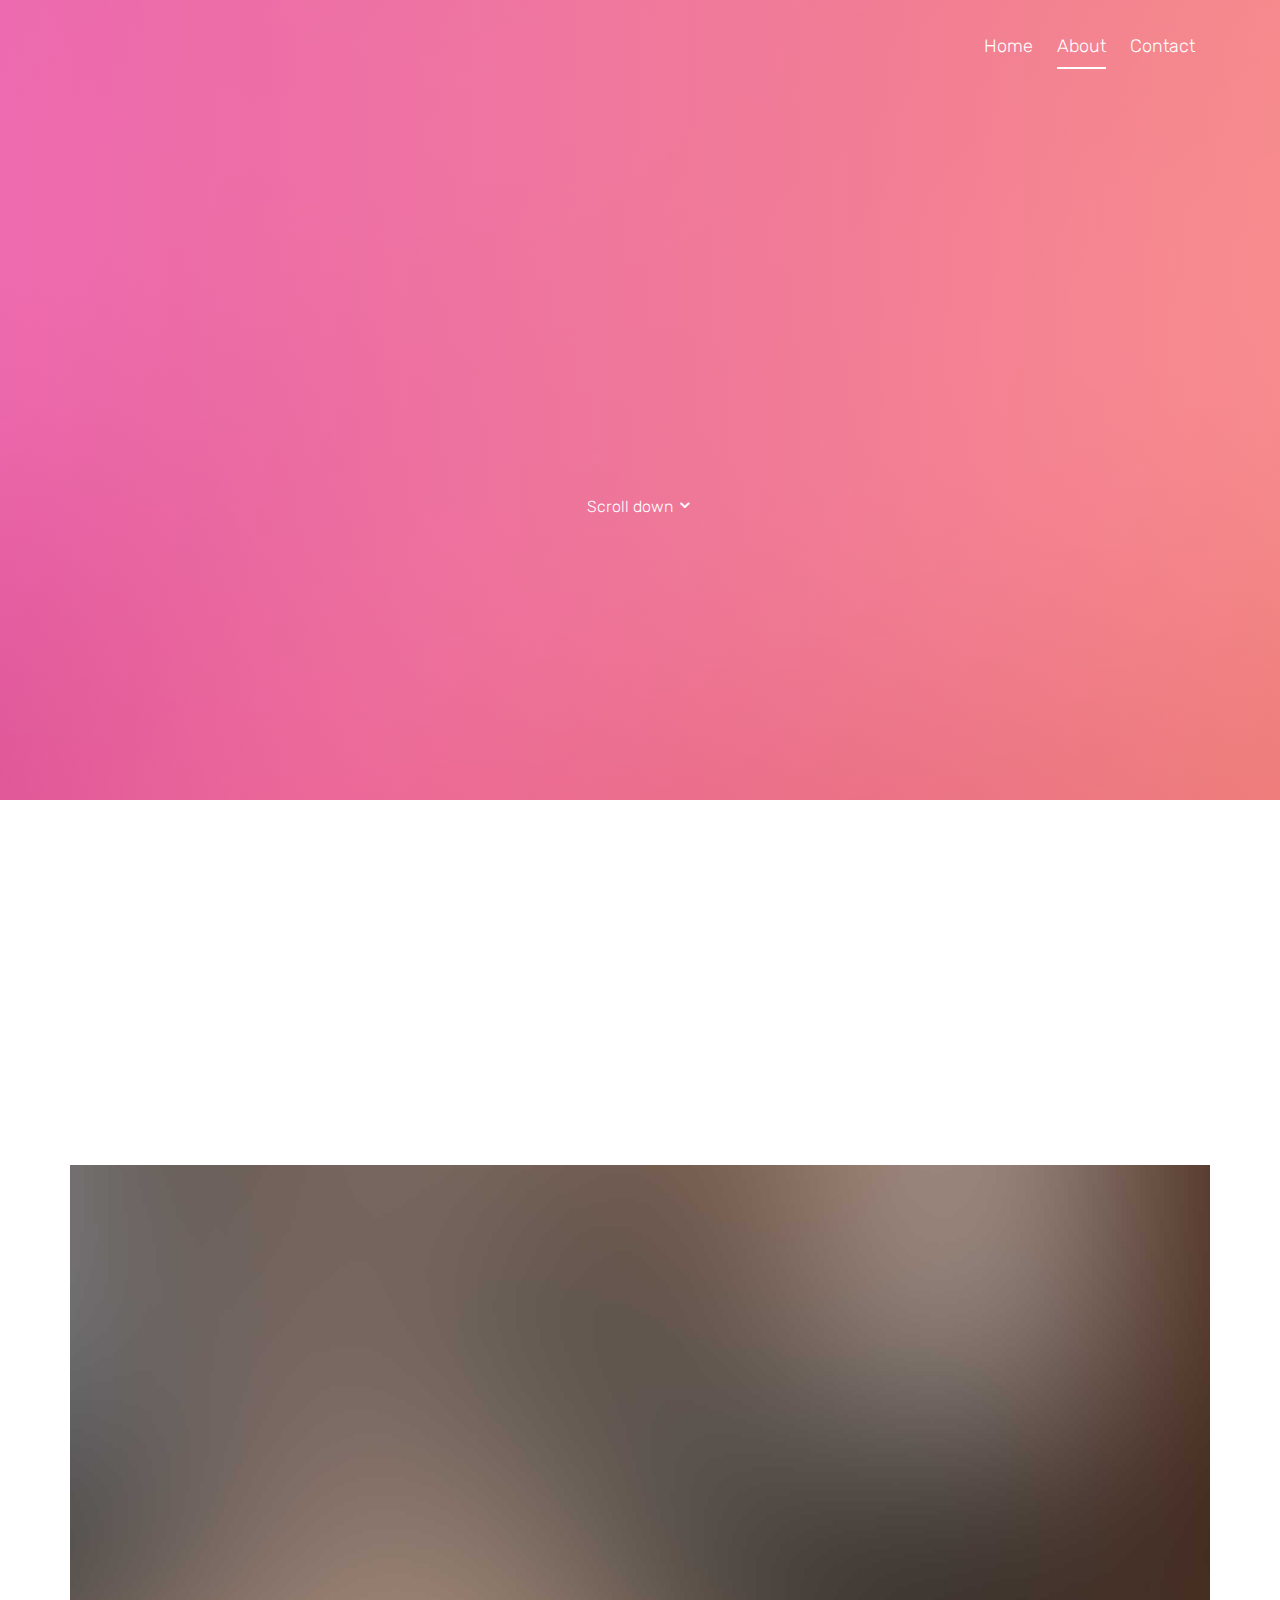
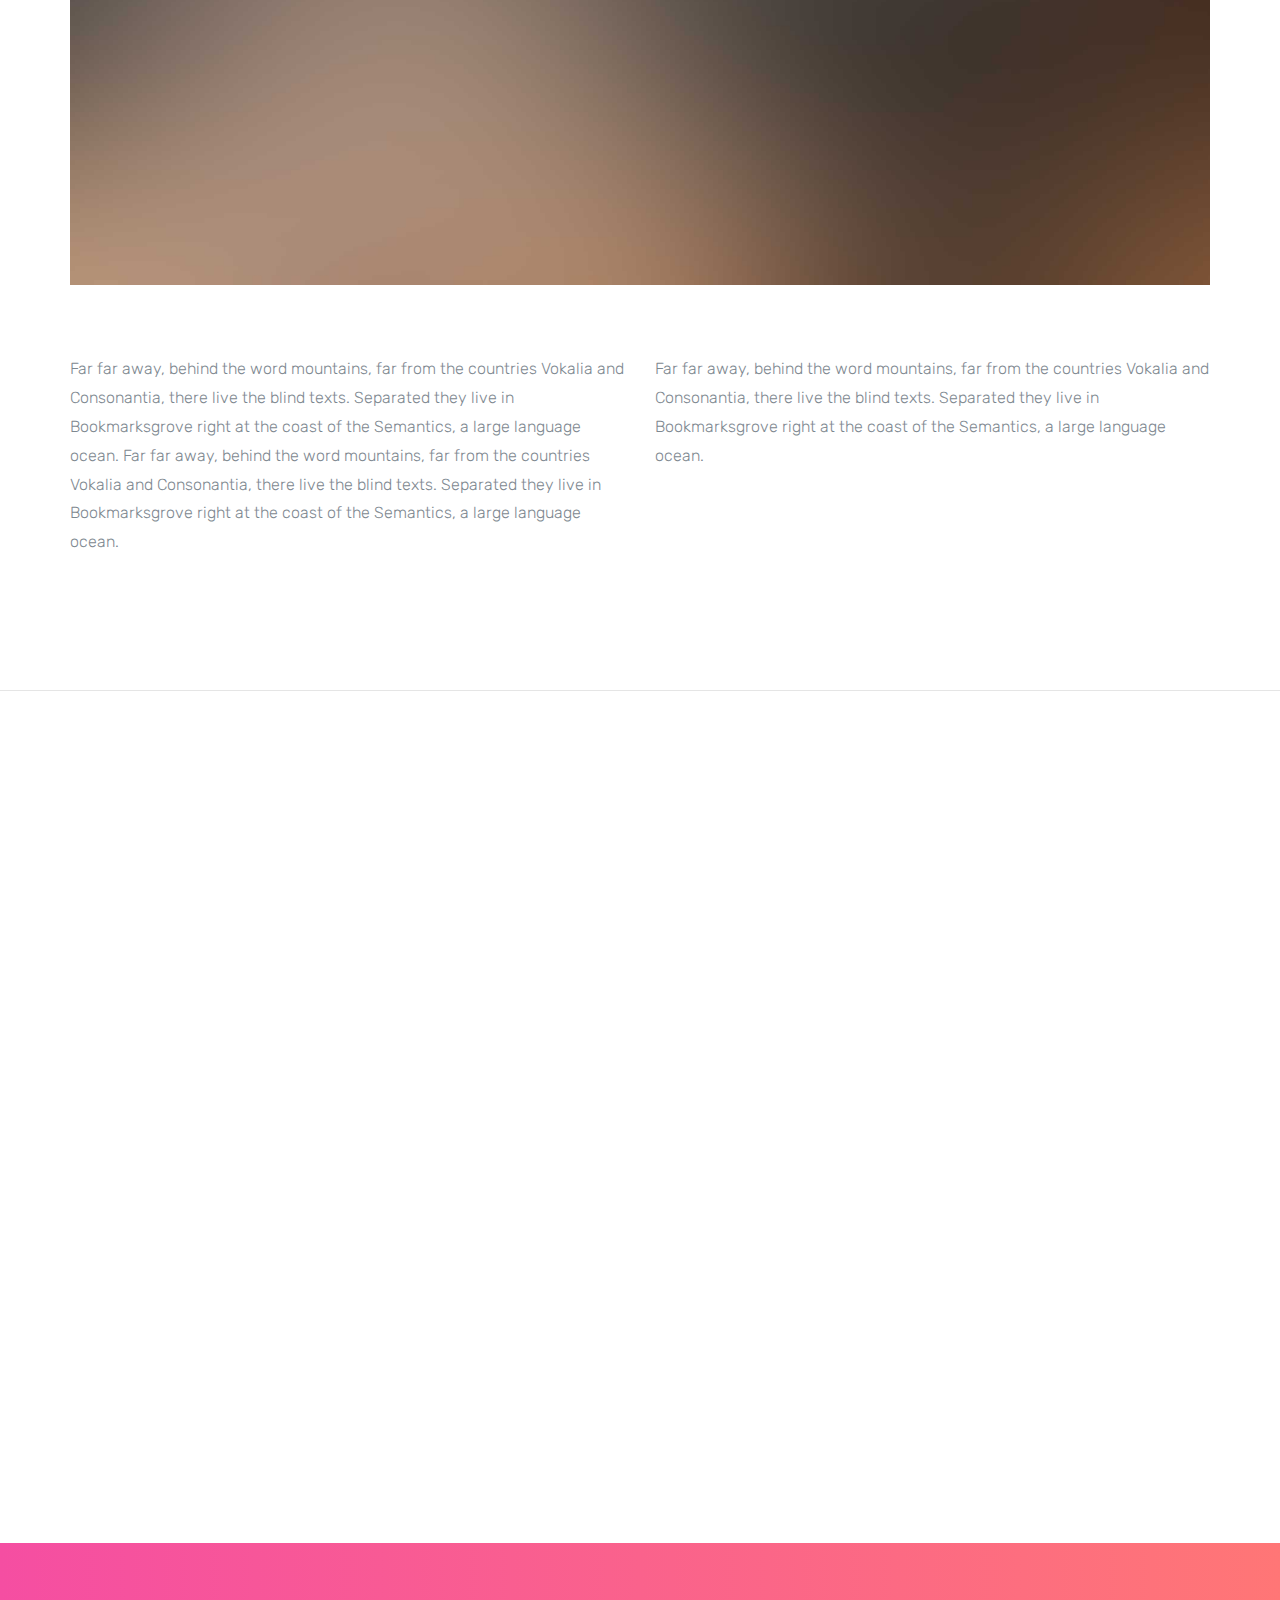
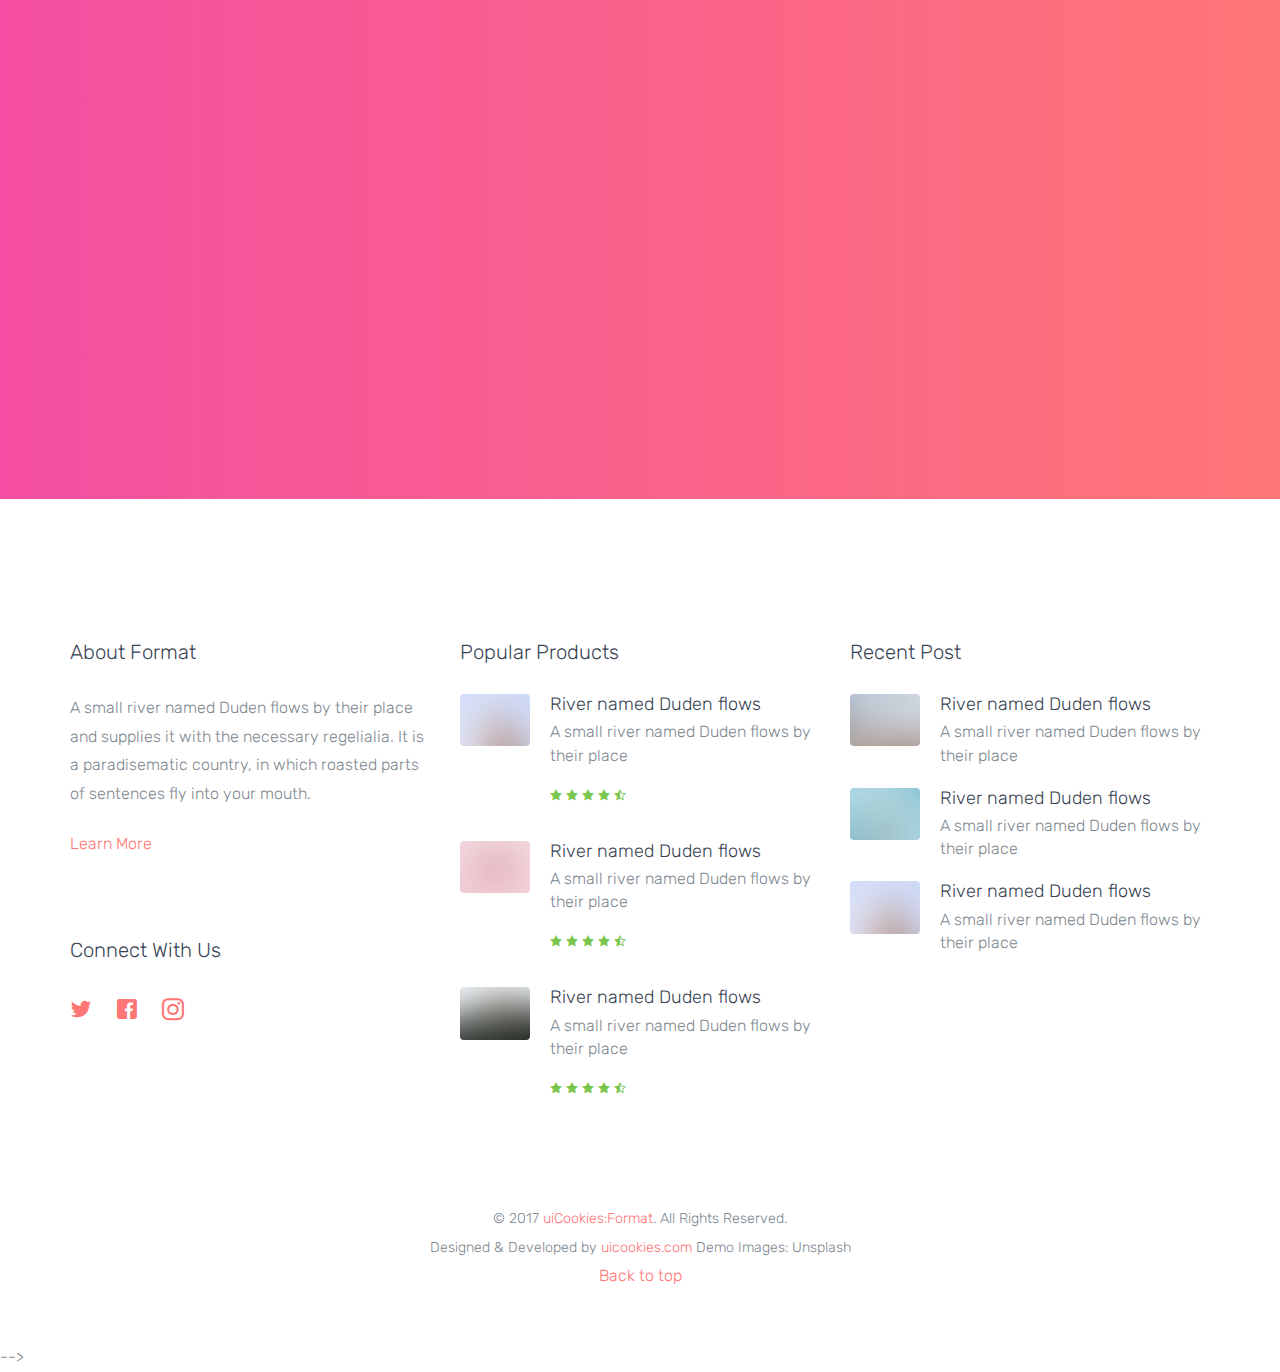
==== commit fc6e97a8: "thisformat" ====
--- a/about.html
+++ b/about.html
@@ -22,7 +22,7 @@
   <!-- START: header -->
   <header role="banner" class="probootstrap-header">  
     <div class="container-fluid">
-        <a href="index.html" class="probootstrap-logo">Format<span>.</span></a>
+        <!-- <a href="index.html" class="probootstrap-logo">Format<span>.</span></a> -->
         
         <a href="#" class="probootstrap-burger-menu visible-xs" ><i>Menu</i></a>
         <div class="mobile-menu-overlay"></div>
@@ -30,8 +30,8 @@
         <nav role="navigation" class="probootstrap-nav hidden-xs">
           <ul class="probootstrap-main-nav">
             <li><a href="index.html">Home</a></li>
-            <li><a href="portfolio.html">Portfolio</a></li>
-            <li><a href="products.html">Product</a></li>
+            <!-- <li><a href="portfolio.html">Portfolio</a></li>
+            <li><a href="products.html">Product</a></li> -->
             <li class="active"><a href="about.html">About</a></li>
             <li><a href="contact.html">Contact</a></li>
           </ul>
@@ -49,18 +49,16 @@
     </div>
   </header>
   <!-- END: header -->
-  
+<!--   
   <!-- START: section -->
   <section class="probootstrap-intro" style="background-image: url(img/hero_bg_2.jpg);" data-stellar-background-ratio="0.5">
     <div class="container-fluid">
       <div class="row">
         <div class="col-md-7 probootstrap-intro-text">
-          <h1 class="probootstrap-animate">About</h1>
+          <h1 class="probootstrap-animate">We are planning to keep you updated with list of resources and relavant papers</h1>
           <div class="probootstrap-subtitle probootstrap-animate">
-            <h2>A free html website template for creative agency like you! brought to you by <a href="https://uicookies.com/" target="_blank">uicookies.com</a></h2>
-          </div>
-          <p class="watch-intro probootstrap-animate"><a href="https://vimeo.com/45830194" class="popup-vimeo">Watch the video <i class="icon-play2"></i></a></p>
-        </div>
+            <!-- <h2>A free html website template for creative agency like you! brought to you by <a href="https://uicookies.com/" target="_blank">uicookies.com</a></h2> -->
+         
       </div>
     </div>
     <a class="probootstrap-scroll-down js-next" href="#next-section">Scroll down <i class="icon-chevron-down"></i></a>
@@ -252,7 +250,7 @@
     </div>
   </footer>
   <!-- END: footer -->
-
+ -->
 
 
   <script src="js/scripts.min.js"></script>
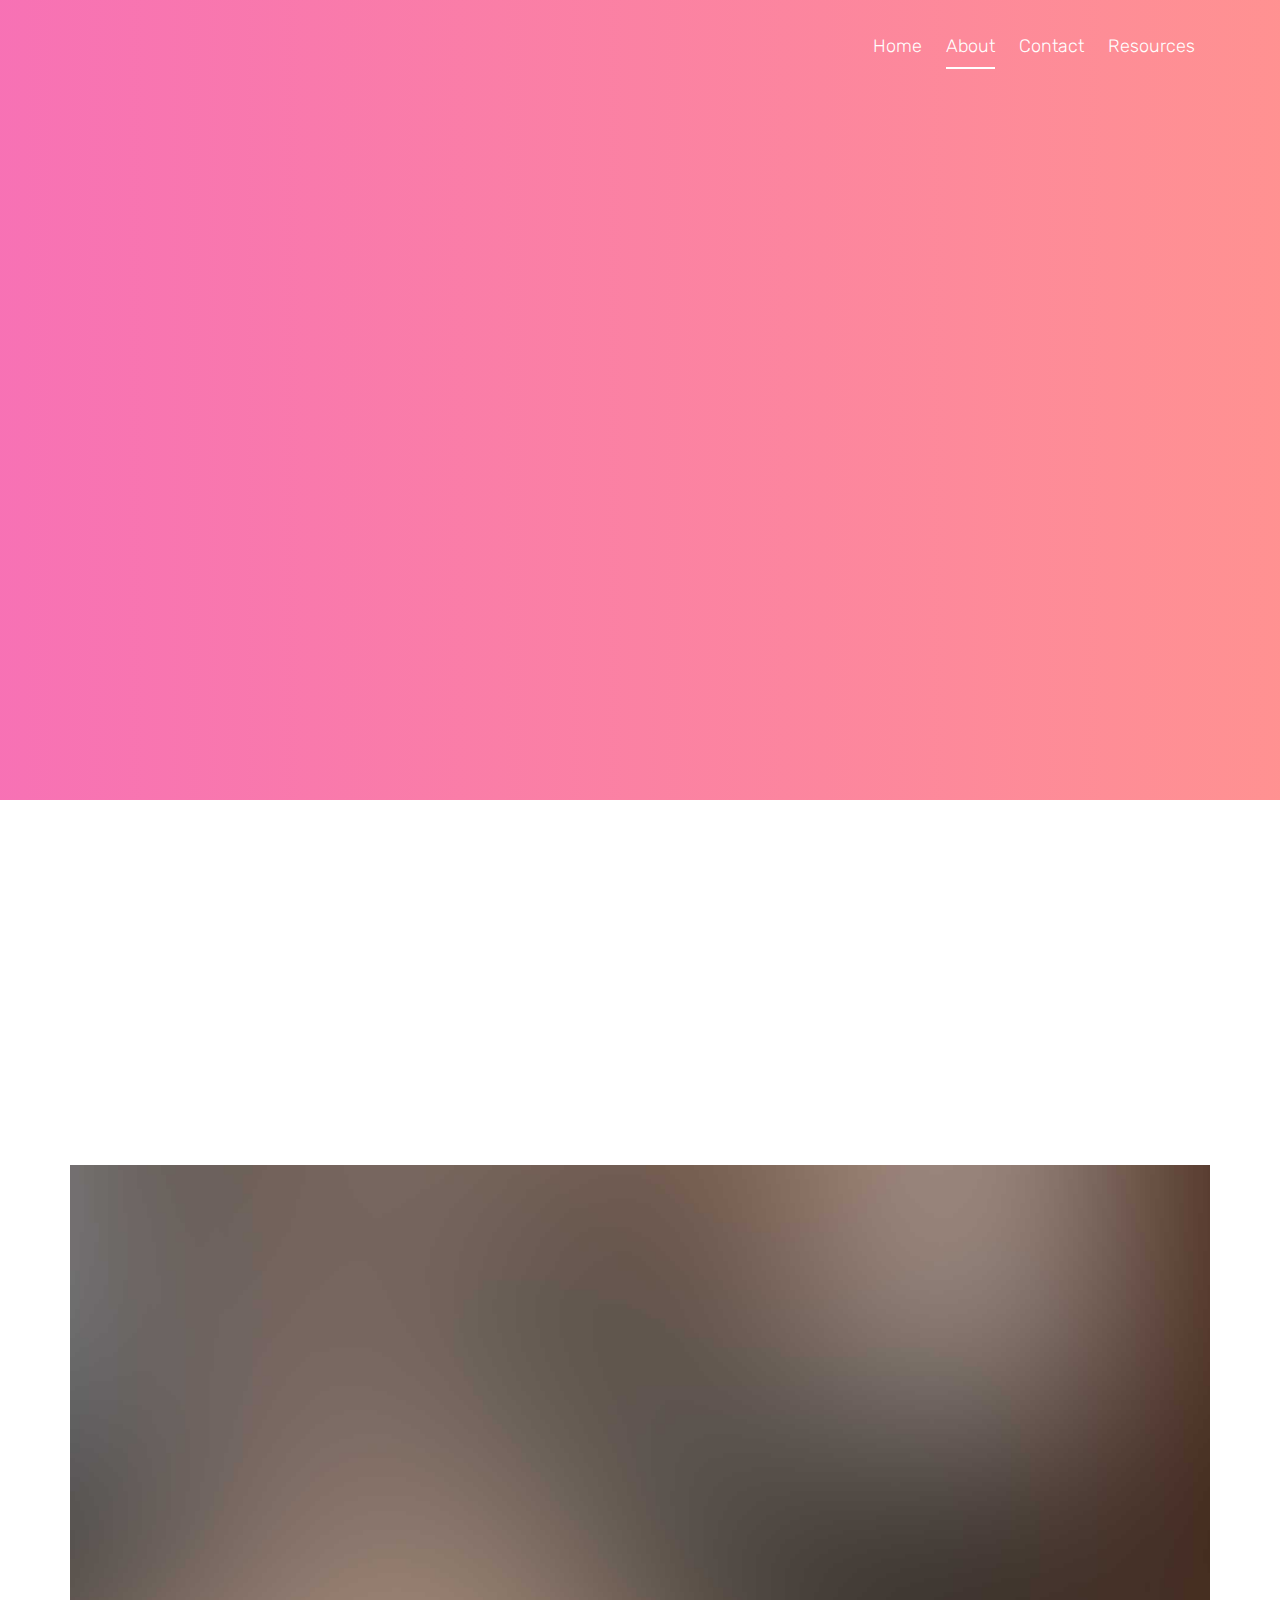
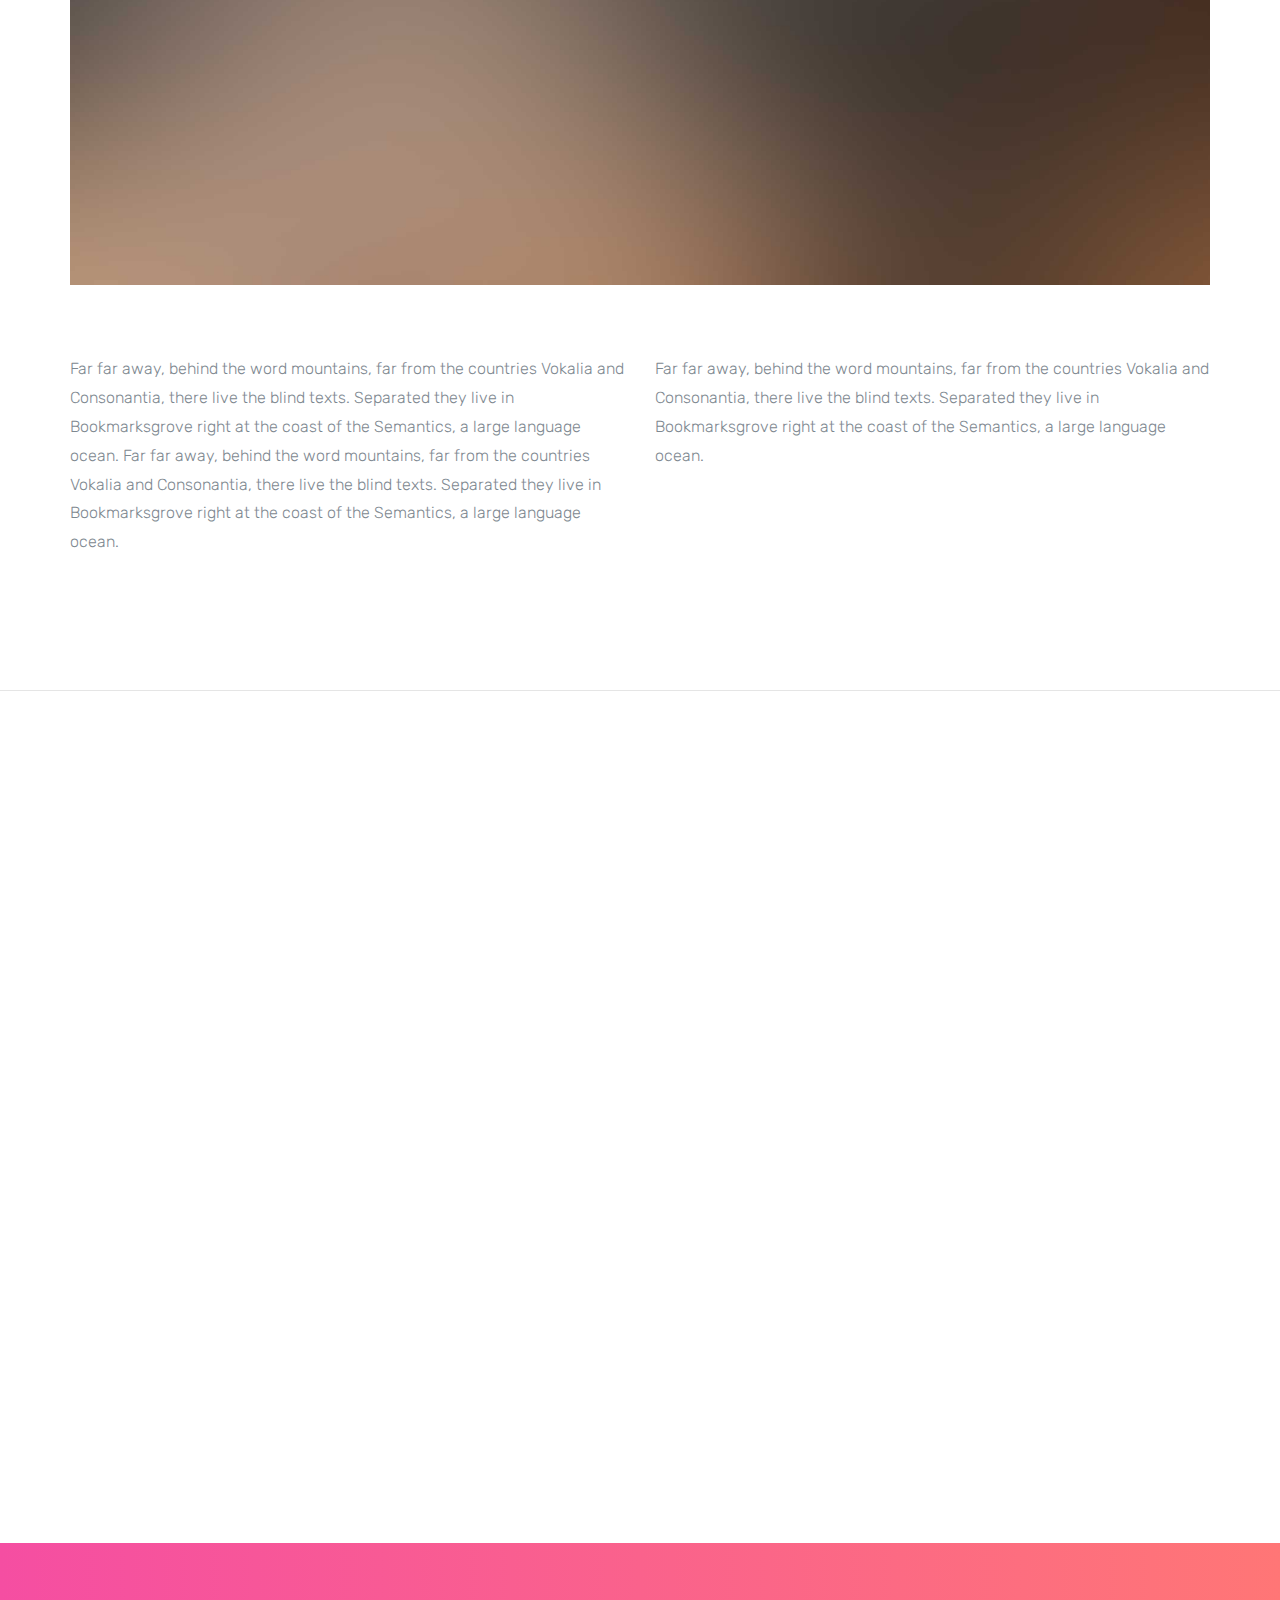
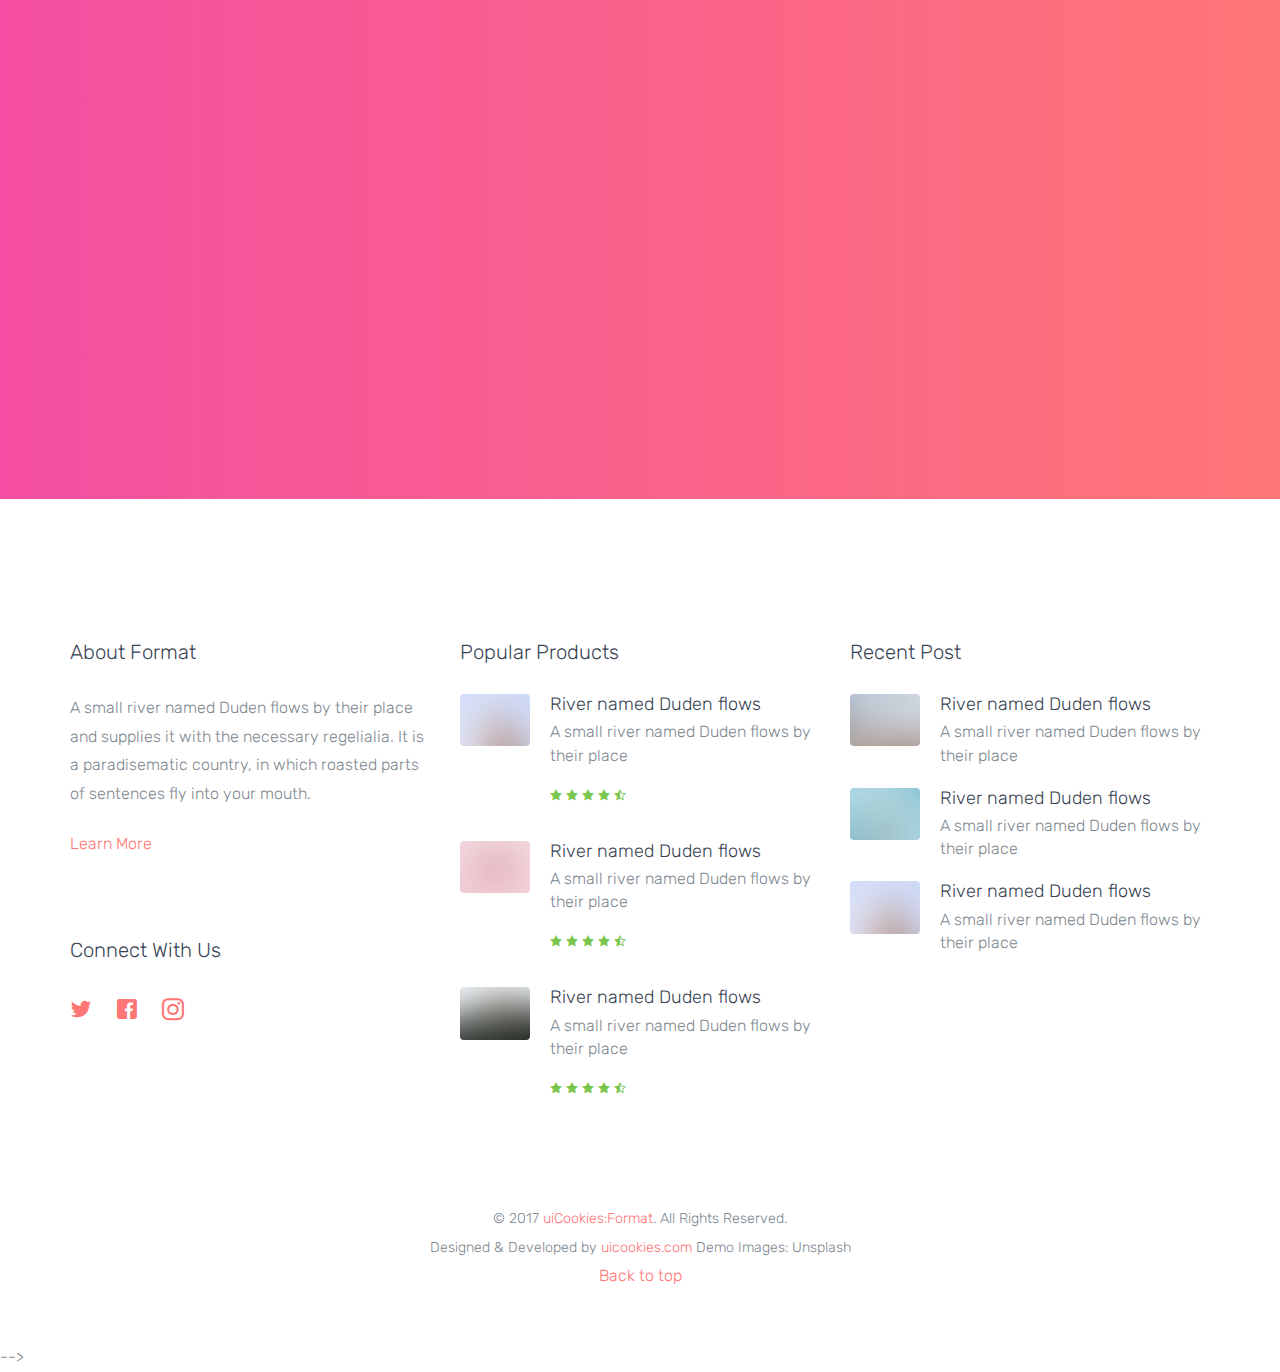
==== commit d7cf47b7: "this is cool" ====
--- a/about.html
+++ b/about.html
@@ -30,12 +30,11 @@
         <nav role="navigation" class="probootstrap-nav hidden-xs">
           <ul class="probootstrap-main-nav">
             <li><a href="index.html">Home</a></li>
-            <!-- <li><a href="portfolio.html">Portfolio</a></li>
-            <li><a href="products.html">Product</a></li> -->
             <li class="active"><a href="about.html">About</a></li>
             <li><a href="contact.html">Contact</a></li>
+            <li><a href="resources.html">Resources</a></li>
           </ul>
-          <div class="extra-text visible-xs">
+          <!-- <div class="extra-text visible-xs">
             <a href="#" class="probootstrap-burger-menu"><i>Menu</i></a>
             <h5>Social</h5>
             <ul class="social-buttons">
@@ -44,27 +43,30 @@
               <li><a href="#"><i class="icon-instagram2"></i></a></li>
             </ul>
             <p><small>&copy; Copyright 2017 uiCookies:Format. All Rights Reserved.</small></p>
-          </div>
+          </div> -->
         </nav>
     </div>
   </header>
   <!-- END: header -->
-<!--   
-  <!-- START: section -->
-  <section class="probootstrap-intro" style="background-image: url(img/hero_bg_2.jpg);" data-stellar-background-ratio="0.5">
-    <div class="container-fluid">
-      <div class="row">
-        <div class="col-md-7 probootstrap-intro-text">
-          <h1 class="probootstrap-animate">We are planning to keep you updated with list of resources and relavant papers</h1>
+<!--  START: section -->
+  <section class="probootstrap-intro" style="padding-bottom: 30px;">
+
+    
+<div class="container-fluid">
+      <div class="row"> 
+       <div class="col-md-7 probootstrap-intro-text">
+          <h1 class="probootstrap-animate">Can we integerate biology with modern computers?</h1>
           <div class="probootstrap-subtitle probootstrap-animate">
-            <!-- <h2>A free html website template for creative agency like you! brought to you by <a href="https://uicookies.com/" target="_blank">uicookies.com</a></h2> -->
-         
-      </div>
-    </div>
-    <a class="probootstrap-scroll-down js-next" href="#next-section">Scroll down <i class="icon-chevron-down"></i></a>
-  </section>
-  <!-- END: section -->
-  
+
+  
+  
+            <h2>Covid-19 could be a perfect time for learning about the feild, that its potential yet has not been fully discovered.<a href="https://uicookies.com/" target="_blank">uicookies.com</a></h2> 
+    
+      </div>
+    </div> 
+    <!-- <a class="probootstrap-scroll-down js-next" href="#next-section">Scroll down <i class="icon-chevron-down"></i></a> -->
+  </section>
+
 
   <section id="next-section" class="probootstrap-section">
     <div class="container">
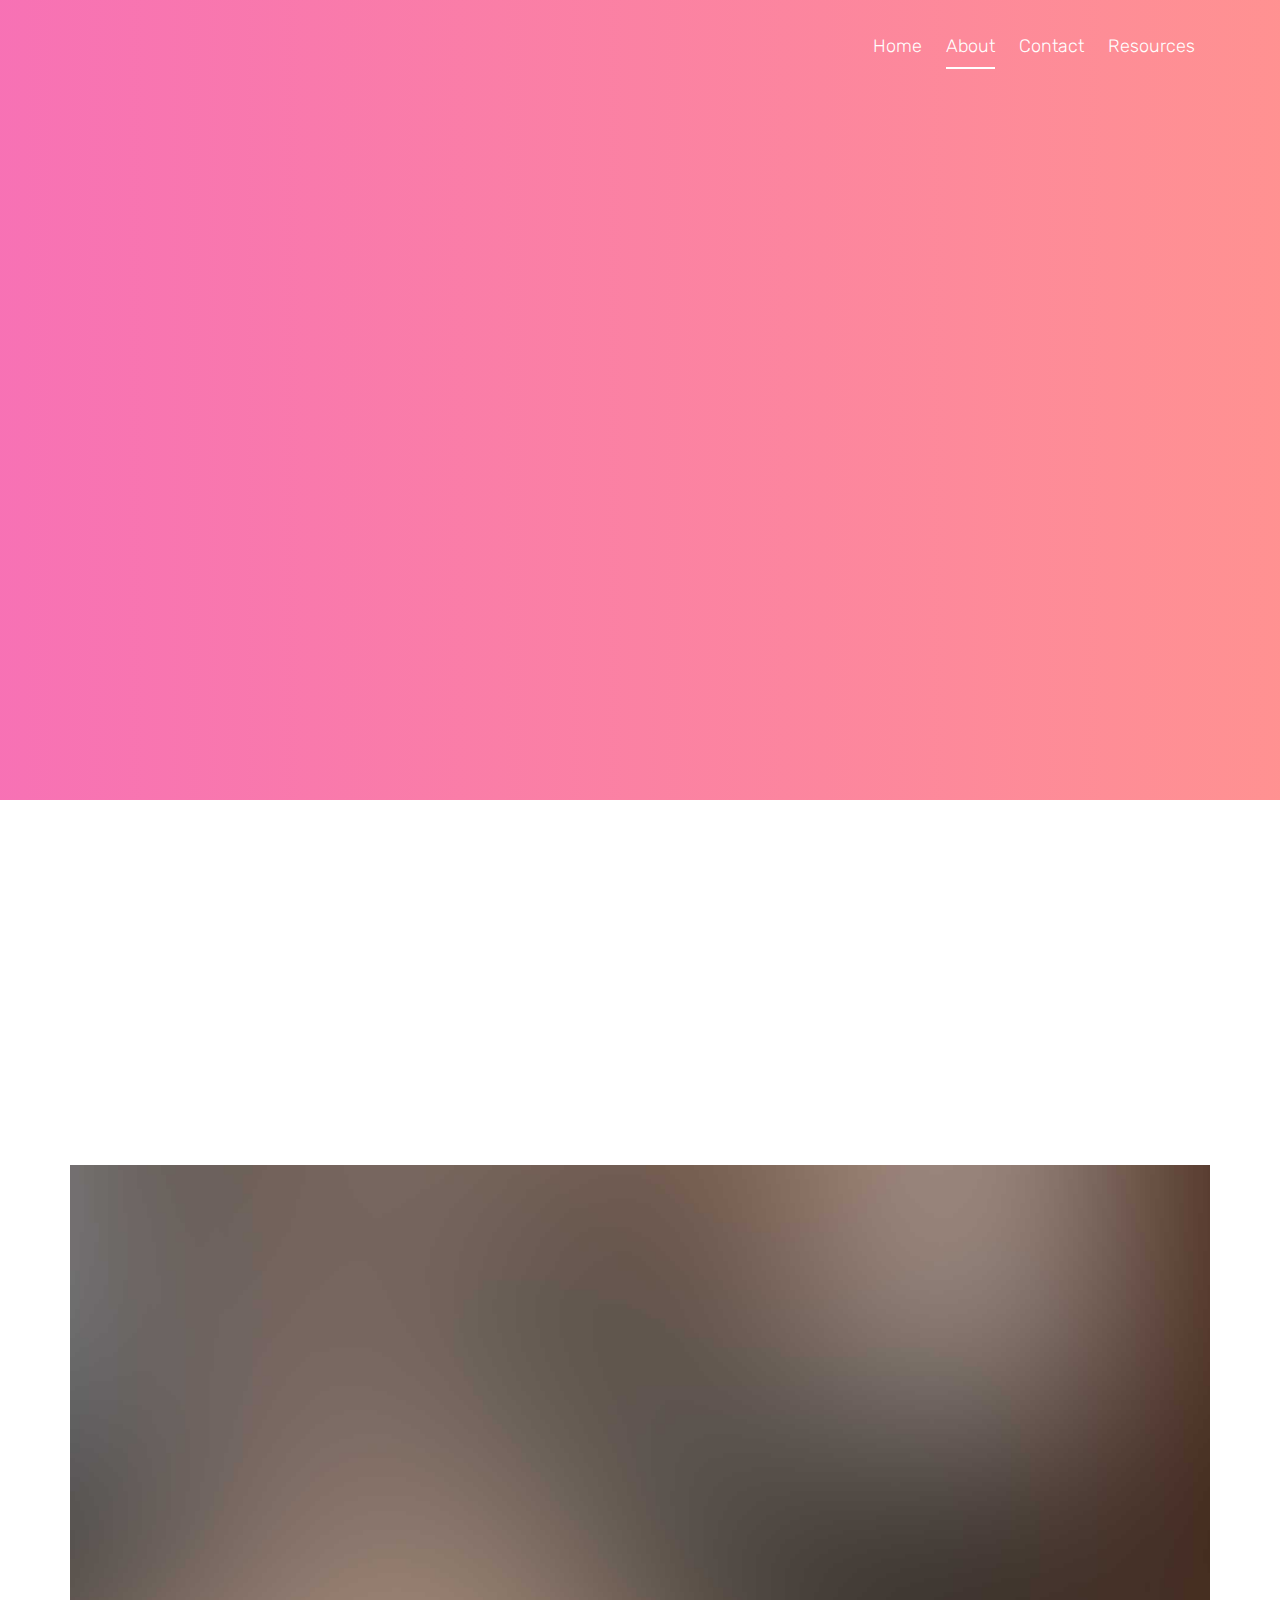
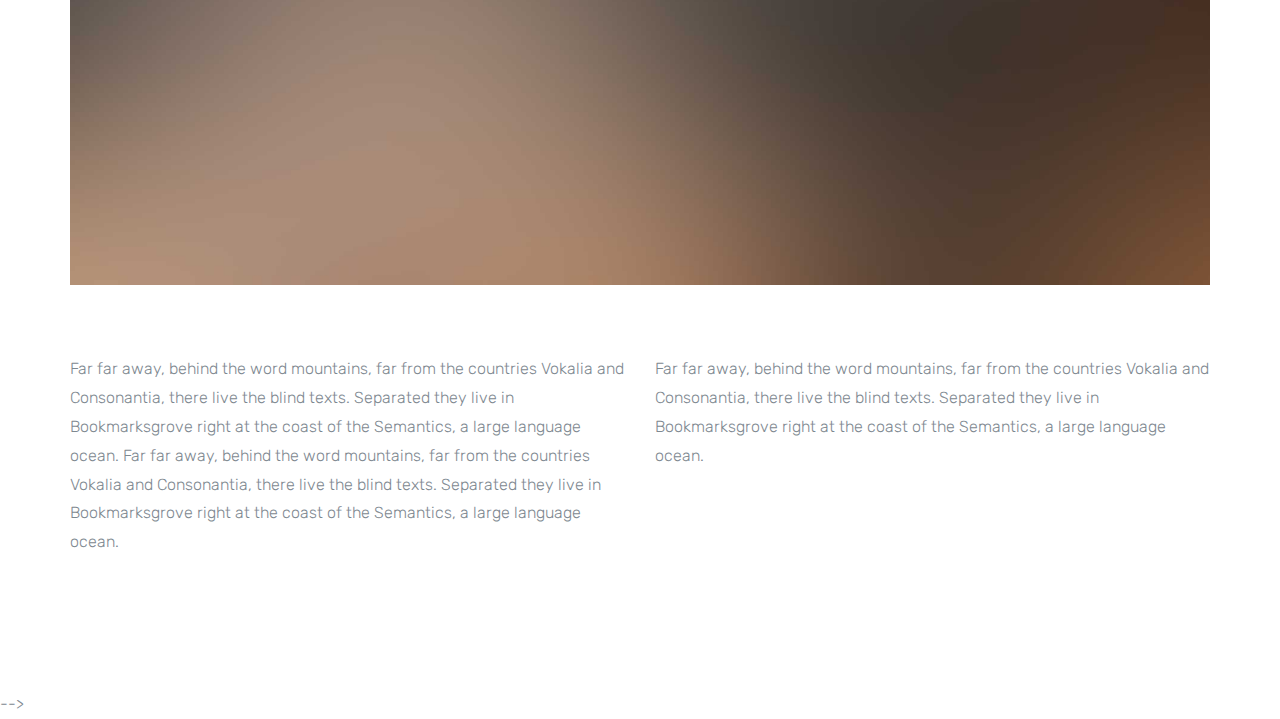
==== commit 21bd852b: "this" ====
--- a/about.html
+++ b/about.html
@@ -60,7 +60,7 @@
 
   
   
-            <h2>Covid-19 could be a perfect time for learning about the feild, that its potential yet has not been fully discovered.<a href="https://uicookies.com/" target="_blank">uicookies.com</a></h2> 
+            <h2> I am a visiting reseacher at MIT MEDIA LAB playing with some ideas related to biological comuting.  </h2> 
     
       </div>
     </div> 
@@ -92,7 +92,7 @@
     </div>
   </section>
 
-  <section class="probootstrap-section probootstrap-border-top">
+  <!-- <section class="probootstrap-section probootstrap-border-top">
     <div class="container">
       <div class="row">
         <div class="col-lg-12 col-md-12 mb70 section-heading probootstrap-animate">
@@ -123,141 +123,26 @@
         </div>
       </div>
     </div>
-  </section>
+  </section> -->
 
   
 
   <!-- START: section -->
-  <section class="probootstrap-section probootstrap-section-colored">
-    <div class="container">
-      <div class="row text-center">
-        <div class="col-lg-8 col-md-offset-2 mb30 section-heading probootstrap-animate">
-          <h2>Let's Work Together</h2>
-          <p class="lead">Far far away, behind the word mountains, far from the countries Vokalia and Consonantia, there live the blind texts. Separated they live in Bookmarksgrove right at the coast of the Semantics, a large language ocean.</p>
-        </div>
-      </div>
-      <div class="row">
-        <div class="col-md-4 col-md-offset-4 probootstrap-animate">
-          <p class="text-center">
-            <a href="#" class="btn btn-ghost btn-ghost-white btn-lg btn-block" role="button">Contact Us</a>
-          </p>
-        </div>
-      </div>
-    </div>
-  </section>
+
   <!-- END: section -->
 
   
   
   
   <!-- START: footer -->
-  <footer role="contentinfo" class="probootstrap-footer">
-    <div class="container">
-      <div class="row">
-        <div class="col-md-4">
-          <div class="probootstrap-footer-widget">
-            <h3>About Format</h3>
-            <p>A small river named Duden flows by their place and supplies it with the necessary regelialia. It is a paradisematic country, in which roasted parts of sentences fly into your mouth.</p>
-            <p><a href="#" class="link-with-icon">Learn More <i class=" icon-chevron-right"></i></a></p>
-          </div>
-          <div class="probootstrap-footer-widget">
-            <h3>Connect With Us</h3>
-            <ul class="probootstrap-footer-social">
-              <li><a href=""><i class="icon-twitter"></i></a></li>
-              <li><a href=""><i class="icon-facebook"></i></a></li>
-              <li><a href=""><i class="icon-instagram2"></i></a></li>
-            </ul>
-          </div>
-        </div>
-        <div class="col-md-4">
-          <div class="probootstrap-footer-widget">
-            <h3>Popular Products</h3>
-            <ul class="probootstrap-product-list">
-              <li class="mb20">
-                <a href="#">
-                  <figure><img src="img/img_3.jpg" alt="Free Bootstrap Template by uicookies.com" class="img-responsive"></figure>
-                  <div class="text">
-                    <h4>River named Duden flows</h4>
-                    <p>A small river named Duden flows by their place</p>
-                    <p class="secondary-color rate"><i class="icon-star-full"></i><i class="icon-star-full"></i><i class="icon-star-full"></i><i class="icon-star-full"></i><i class="icon-star-half"></i></p>
-                  </div>
-                </a>
-              </li>
-              <li class="mb20">
-                <a href="#">
-                  <figure><img src="img/img_4.jpg" alt="Free Bootstrap Template by uicookies.com" class="img-responsive"></figure>
-                  <div class="text">
-                    <h4>River named Duden flows</h4>
-                    <p>A small river named Duden flows by their place</p>
-                    <p class="secondary-color rate"><i class="icon-star-full"></i><i class="icon-star-full"></i><i class="icon-star-full"></i><i class="icon-star-full"></i><i class="icon-star-half"></i></p>
-                  </div>
-                </a>
-              </li>
-              <li class="mb20">
-                <a href="#">
-                  <figure><img src="img/img_5.jpg" alt="Free Bootstrap Template by uicookies.com" class="img-responsive"></figure>
-                  <div class="text">
-                    <h4>River named Duden flows</h4>
-                    <p>A small river named Duden flows by their place</p>
-                    <p class="secondary-color rate"><i class="icon-star-full"></i><i class="icon-star-full"></i><i class="icon-star-full"></i><i class="icon-star-full"></i><i class="icon-star-half"></i></p>
-                  </div>
-                </a>
-              </li>
-            </ul>
-          </div>
-        </div>
-        <div class="col-md-4">
-          <div class="probootstrap-footer-widget">
-            <h3>Recent Post</h3>
-            <ul class="probootstrap-blog-list">
-              <li>
-                <a href="#">
-                  <figure><img src="img/img_1.jpg" alt="Free Bootstrap Template by uicookies.com" class="img-responsive"></figure>
-                  <div class="text">
-                    <h4>River named Duden flows</h4>
-                    <p>A small river named Duden flows by their place</p>
-                  </div>
-                </a>
-              </li>
-              <li>
-                <a href="#">
-                  <figure><img src="img/img_2.jpg" alt="Free Bootstrap Template by uicookies.com" class="img-responsive"></figure>
-                  <div class="text">
-                    <h4>River named Duden flows</h4>
-                    <p>A small river named Duden flows by their place</p>
-                  </div>
-                </a>
-              </li>
-              <li>
-                <a href="#">
-                  <figure><img src="img/img_3.jpg" alt="Free Bootstrap Template by uicookies.com" class="img-responsive"></figure>
-                  <div class="text">
-                    <h4>River named Duden flows</h4>
-                    <p>A small river named Duden flows by their place</p>
-                  </div>
-                </a>
-              </li>
-            </ul>
-          </div>
-        </div>
-      </div>
-      <div class="row mt40">
-        <div class="col-md-12 text-center">
-          <p>
-            <small>&copy; 2017 <a href="https://uicookies.com/" target="_blank">uiCookies:Format</a>. All Rights Reserved. <br> Designed &amp; Developed by <a href="https://uicookies.com/" target="_blank">uicookies.com</a> Demo Images: Unsplash</small><br>
-            <a href="#" class="js-backtotop">Back to top</a>
-          </p>
-        </div>
-      </div>
-    </div>
-  </footer>
+
   <!-- END: footer -->
- -->
+
 
 
   <script src="js/scripts.min.js"></script>
   <script src="js/main.min.js"></script>
   <script src="js/custom.js"></script>
-    
+     -->
   </body>
 </html>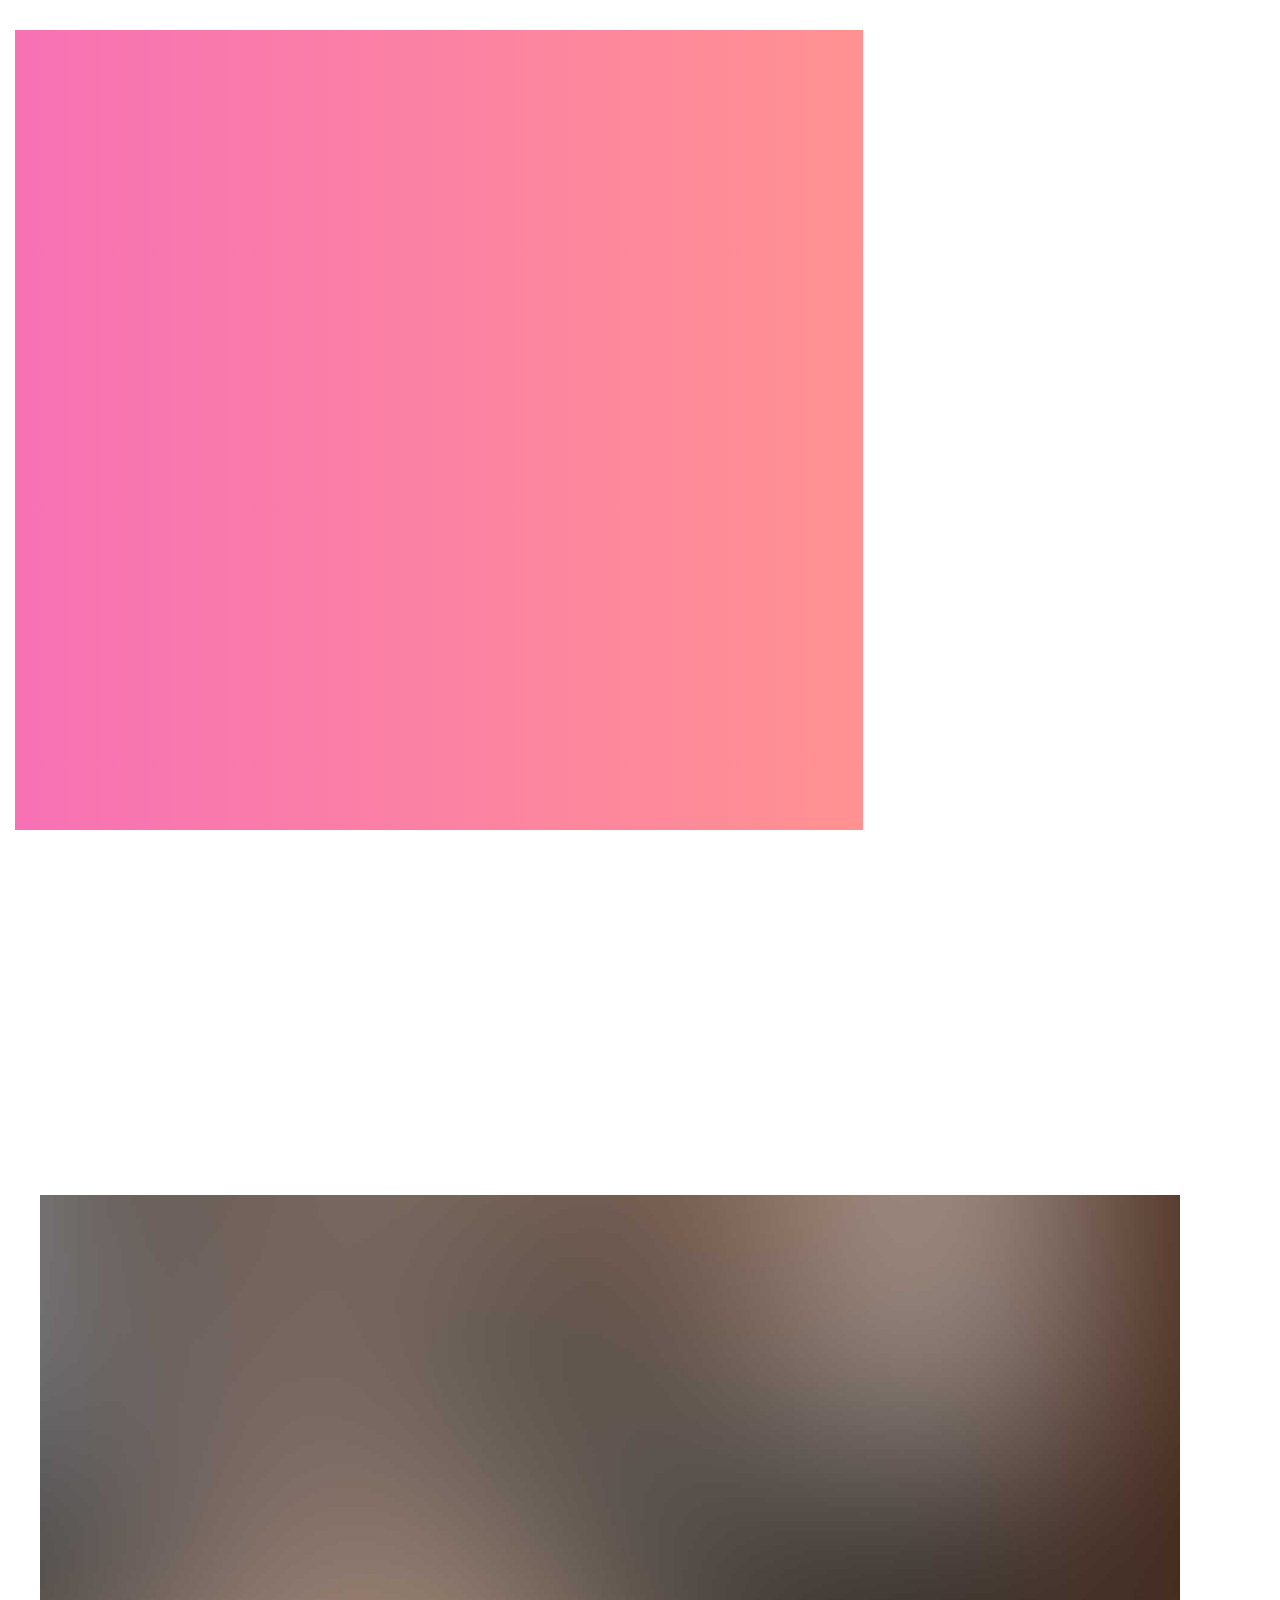
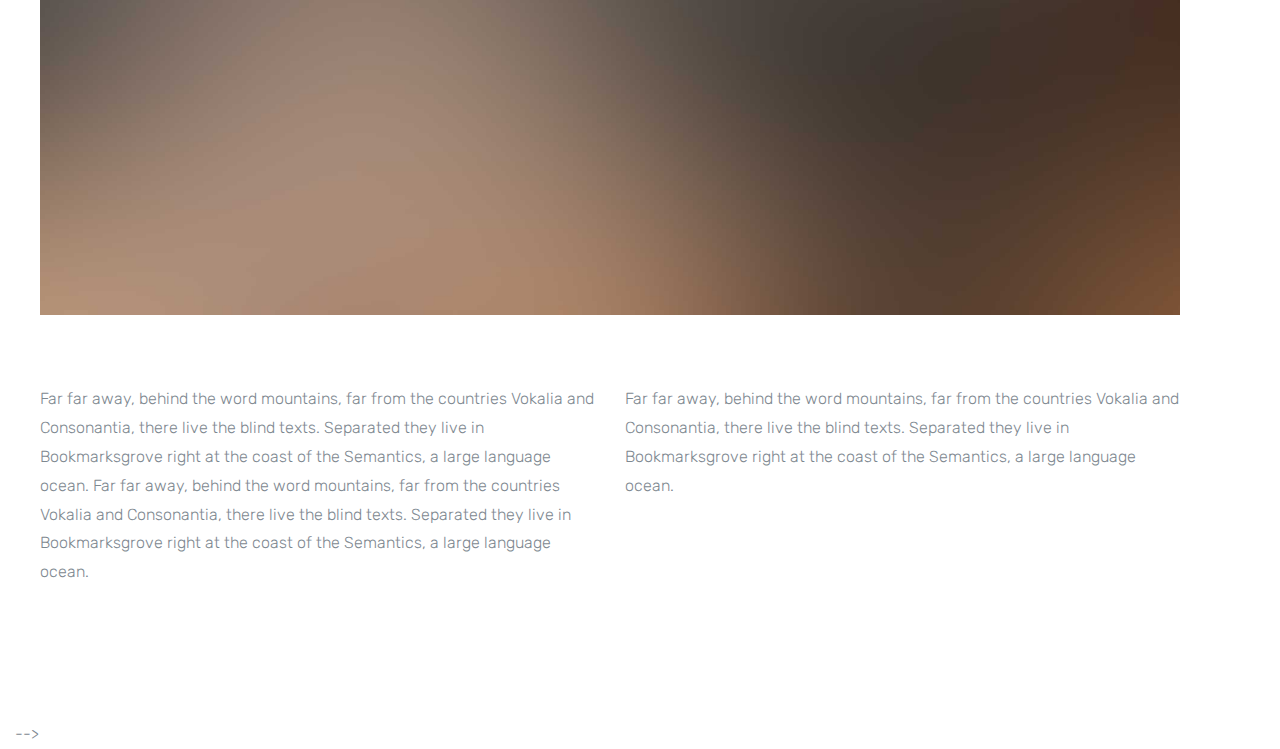
==== commit d0c055a9: "Update about.html" ====
--- a/about.html
+++ b/about.html
@@ -42,8 +42,7 @@
               <li><a href="#"><i class="icon-facebook"></i></a></li>
               <li><a href="#"><i class="icon-instagram2"></i></a></li>
             </ul>
-            <p><small>&copy; Copyright 2017 uiCookies:Format. All Rights Reserved.</small></p>
-          </div> -->
+           
         </nav>
     </div>
   </header>
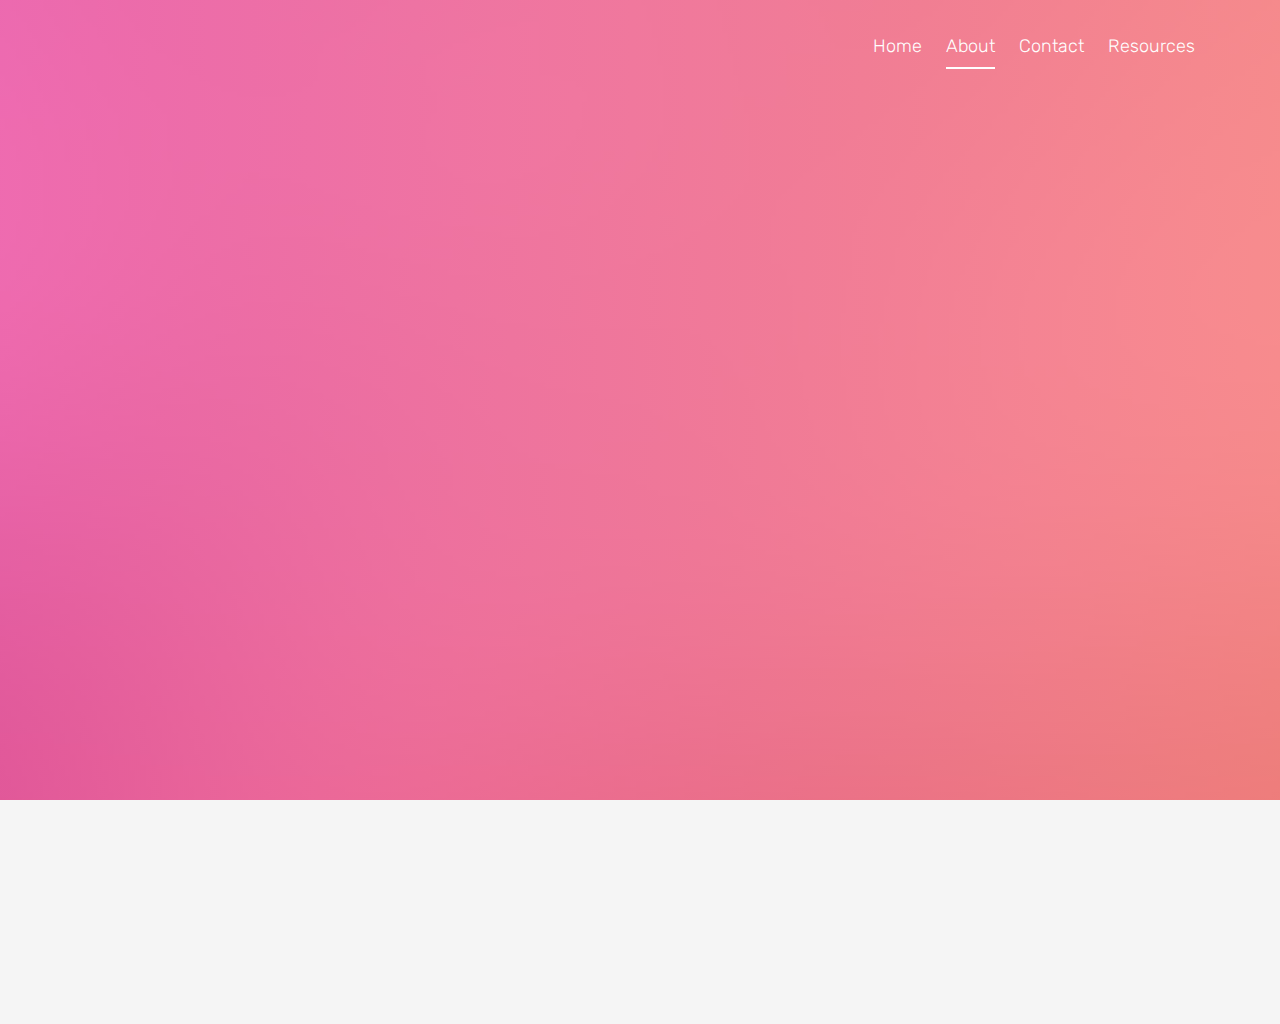
==== commit 618f6528: "this is a something" ====
--- a/about.html
+++ b/about.html
@@ -3,9 +3,9 @@
   <head>
     <meta charset="utf-8">
     <meta name="viewport" content="width=device-width, initial-scale=1">
-    <title>uiCookies:Format &mdash; Free Bootstrap Theme, Free Responsive Bootstrap Website Template</title>
-    <meta name="description" content="Free Bootstrap Theme by uicookies.com">
-    <meta name="keywords" content="free website templates, free bootstrap themes, free template, free bootstrap, free website template">
+    <title> </title>
+    <meta name="description" content="biocompute.club">
+    <meta name="keywords" content="biocompute.club">
     
     <link href="https://fonts.googleapis.com/css?family=Rubik:300,400,500" rel="stylesheet"> 
     <link rel="stylesheet" href="css/styles-merged.css">
@@ -19,8 +19,9 @@
   </head>
   <body>
 
+
   <!-- START: header -->
-  <header role="banner" class="probootstrap-header">  
+  <header role="banner" class="probootstrap-header">
     <div class="container-fluid">
         <!-- <a href="index.html" class="probootstrap-logo">Format<span>.</span></a> -->
         
@@ -30,11 +31,13 @@
         <nav role="navigation" class="probootstrap-nav hidden-xs">
           <ul class="probootstrap-main-nav">
             <li><a href="index.html">Home</a></li>
-            <li class="active"><a href="about.html">About</a></li>
+            <li class="active"><a href="portfolio.html">About</a></li>
+            <!-- <li><a href="products.html">Product</a></li>
+            <li><a href="about.html">About</a></li> -->
             <li><a href="contact.html">Contact</a></li>
-            <li><a href="resources.html">Resources</a></li>
+            <li><a href="contact.html">Resources</a></li>
           </ul>
-          <!-- <div class="extra-text visible-xs">
+          <div class="extra-text visible-xs">
             <a href="#" class="probootstrap-burger-menu"><i>Menu</i></a>
             <h5>Social</h5>
             <ul class="social-buttons">
@@ -42,106 +45,338 @@
               <li><a href="#"><i class="icon-facebook"></i></a></li>
               <li><a href="#"><i class="icon-instagram2"></i></a></li>
             </ul>
-           
+          
+          </div>
         </nav>
     </div>
   </header>
   <!-- END: header -->
-<!--  START: section -->
-  <section class="probootstrap-intro" style="padding-bottom: 30px;">
-
-    
-<div class="container-fluid">
-      <div class="row"> 
-       <div class="col-md-7 probootstrap-intro-text">
-          <h1 class="probootstrap-animate">Can we integerate biology with modern computers?</h1>
+
+  <!-- START: section -->
+
+ 
+
+
+  
+  <section class="probootstrap-intro" style="background-image: url(img/hero_bg_2.jpg);" data-stellar-background-ratio="0.5">
+    <div class="container-fluid">
+      <div class="row">
+        <div class="col-md-7 probootstrap-intro-text">
+          <h1 class="probootstrap-animate">Team</h1>
           <div class="probootstrap-subtitle probootstrap-animate">
-
-  
-  
-            <h2> I am a visiting reseacher at MIT MEDIA LAB playing with some ideas related to biological comuting.  </h2> 
-    
-      </div>
-    </div> 
+            <h3 style="color:white;text-align:justify;"><br><br>@NIANRAP as a founding member, Danna Gretton is a co-host and co-organizer, Grigory Thokimorov is a streeing committee member.  <a style="color:white;" href="https://join.slack.com/t/biocomputeworkspace/shared_invite/zt-gasndq76-30BZ__Jc~qe5D_etPkM~EQ/" target="popup"><b> Join us in Slack </b></a> to encourage the collaborations among the members. </h3> 
+            <!-- <h3 style="color:white;text-align:justify;">If you have suggested speakers, other resources, or ways to improve this community, please email us at:  compute ( at ) biocompute.club <br> or follow us on <a href="https://twitter.com/BioComputeClub"> <p3 style="color:white;"> Twitter </p3><i style="color:white;" class="icon-twitter"></i></a></h3>
+            <h2> BioCompute is created the collection of materials, labs and resources for those who are interested in working in the field. We are glad to introduce Slack Channel to encourage the collaborations among the members. 
+            </h2> -->
+          <!-- </div>
+          <p class="watch-intro probootstrap-animate"><a href="https://vimeo.com/45830194" class="popup-vimeo">Watch the video <i class="icon-play2"></i></a></p>
+        </div> -->
+
+       
+
+        </span>
+        
+    </div>
+</div>
+</section>
+    <!-- <style>
+      table {
+        font-family: arial, sans-serif;
+        border-collapse: collapse;
+        width: 100%;
+      }
+      
+      td, th {
+        border: 1px solid #dddddd;
+        text-align: left;
+        padding: 8px;
+      }
+      
+      tr:nth-child(even) {
+        background-color: #dddddd;
+      }
+      </style>
+
+<div class="container">
+
+  <table>
+    <p>
+
+    </p>
+    <tr>
+      <th>Company</th>
+      <th>Contact</th>
+      <th>Country</th>
+    </tr>
+    <tr>
+      <td>Alfreds Futterkiste</td>
+      <td>Maria Anders</td>
+      <td>Germany</td>
+    </tr>
+    <tr>
+      <td>Centro comercial Moctezuma</td>
+      <td>Francisco Chang</td>
+      <td>Mexico</td>
+    </tr>
+    <tr>
+      <td>Ernst Handel</td>
+      <td>Roland Mendel</td>
+      <td>Austria</td>
+    </tr>
+    <tr>
+      <td>Island Trading</td>
+      <td>Helen Bennett</td>
+      <td>UK</td>
+    </tr>
+    <tr>
+      <td>Laughing Bacchus Winecellars</td>
+      <td>Yoshi Tannamuri</td>
+      <td>Canada</td>
+    </tr>
+    <tr>
+      <td>Magazzini Alimentari Riuniti</td>
+      <td>Giovanni Rovelli</td>
+      <td>Italy</td>
+    </tr>
+  </table>
+ -->
+
+</div>
+
     <!-- <a class="probootstrap-scroll-down js-next" href="#next-section">Scroll down <i class="icon-chevron-down"></i></a> -->
   </section>
-
-
-  <section id="next-section" class="probootstrap-section">
-    <div class="container">
-      <div class="row">
-        <div class="col-lg-12 col-md-12 mb70 section-heading probootstrap-animate">
-          <h2>Our History</h2>
-          <p class="lead">Far far away, behind the word mountains, far from the countries Vokalia and Consonantia, there live the blind texts. Separated they live in Bookmarksgrove right at the coast of the Semantics, a large language ocean.</p>
+  <!-- END: section -->
+    
+
+    <!-- <section id="next-section">
+      <div class="container-fluid">
+        <div class="row probootstrap-gutter0">
+          <div class="col-md-4 col-sm-6">
+            <a href="portfolio-single.html" class="probootstrap-hover-overlay">
+              <img src="img/img_1.jpg" alt="Free Bootstrap Template by uicookies.com" class="img-responsive">
+              <div class="probootstrap-text-overlay">
+                <h3>Beautiful Office</h3>
+                <p>Website, Photography</p>
+              </div>
+            </a>
+          </div>
+          <div class="col-md-4 col-sm-6">
+            <a href="portfolio-single.html" class="probootstrap-hover-overlay">
+              <img src="img/img_2.jpg" alt="Free Bootstrap Template by uicookies.com" class="img-responsive">
+              <div class="probootstrap-text-overlay">
+                <h3>Drawning In The Blue Water</h3>
+                <p>Website, Photography</p>
+              </div>
+            </a>
+          </div>
+          <div class="col-md-4 col-sm-6">
+            <a href="portfolio-single.html" class="probootstrap-hover-overlay">
+              <img src="img/img_3.jpg" alt="Free Bootstrap Template by uicookies.com" class="img-responsive">
+              <div class="probootstrap-text-overlay">
+                <h3>Prominent Building</h3>
+                <p>Website, Photography</p>
+              </div>
+            </a>
+          </div>
+          <div class="col-md-4 col-sm-6">
+            <a href="portfolio-single.html" class="probootstrap-hover-overlay">
+              <img src="img/img_4.jpg" alt="Free Bootstrap Template by uicookies.com" class="img-responsive">
+              <div class="probootstrap-text-overlay">
+                <h3>Pink Lips</h3>
+                <p>Website, Photography</p>
+              </div>
+            </a>
+          </div>
+          <div class="col-md-4 col-sm-6">
+            <a href="portfolio-single.html" class="probootstrap-hover-overlay">
+              <img src="img/img_5.jpg" alt="Free Bootstrap Template by uicookies.com" class="img-responsive">
+              <div class="probootstrap-text-overlay">
+                <h3>House With Orange Window</h3>
+                <p>Website, Photography</p>
+              </div>
+            </a>
+          </div>
+          <div class="col-md-4 col-sm-6">
+            <a href="portfolio-single.html" class="probootstrap-hover-overlay">
+              <img src="img/img_6.jpg" alt="Free Bootstrap Template by uicookies.com" class="img-responsive">
+              <div class="probootstrap-text-overlay">
+                <h3>Explorer Guy In The East</h3>
+                <p>Website, Photography</p>
+              </div>
+            </a>
+          </div>
+
+          <div class="col-md-4 col-sm-6">
+            <a href="portfolio-single.html" class="probootstrap-hover-overlay">
+              <img src="img/img_1.jpg" alt="Free Bootstrap Template by uicookies.com" class="img-responsive">
+              <div class="probootstrap-text-overlay">
+                <h3>Beautiful Office</h3>
+                <p>Website, Photography</p>
+              </div>
+            </a>
+          </div>
+          <div class="col-md-4 col-sm-6">
+            <a href="portfolio-single.html" class="probootstrap-hover-overlay">
+              <img src="img/img_2.jpg" alt="Free Bootstrap Template by uicookies.com" class="img-responsive">
+              <div class="probootstrap-text-overlay">
+                <h3>Drawning In The Blue Water</h3>
+                <p>Website, Photography</p>
+              </div>
+            </a>
+          </div>
+          <div class="col-md-4 col-sm-6">
+            <a href="portfolio-single.html" class="probootstrap-hover-overlay">
+              <img src="img/img_3.jpg" alt="Free Bootstrap Template by uicookies.com" class="img-responsive">
+              <div class="probootstrap-text-overlay">
+                <h3>Prominent Building</h3>
+                <p>Website, Photography</p>
+              </div>
+            </a>
+          </div>
+          <div class="col-md-4 col-sm-6">
+            <a href="portfolio-single.html" class="probootstrap-hover-overlay">
+              <img src="img/img_4.jpg" alt="Free Bootstrap Template by uicookies.com" class="img-responsive">
+              <div class="probootstrap-text-overlay">
+                <h3>Pink Lips</h3>
+                <p>Website, Photography</p>
+              </div>
+            </a>
+          </div>
+          <div class="col-md-4 col-sm-6">
+            <a href="portfolio-single.html" class="probootstrap-hover-overlay">
+              <img src="img/img_5.jpg" alt="Free Bootstrap Template by uicookies.com" class="img-responsive">
+              <div class="probootstrap-text-overlay">
+                <h3>House With Orange Window</h3>
+                <p>Website, Photography</p>
+              </div>
+            </a>
+          </div>
+          <div class="col-md-4 col-sm-6">
+            <a href="portfolio-single.html" class="probootstrap-hover-overlay">
+              <img src="img/img_6.jpg" alt="Free Bootstrap Template by uicookies.com" class="img-responsive">
+              <div class="probootstrap-text-overlay">
+                <h3>Explorer Guy In The East</h3>
+                <p>Website, Photography</p>
+              </div>
+            </a>
+          </div>
+
         </div>
       </div>
-      <div class="row mb50">
-        <div class="col-md-12">
-          <p><img src="img/hero_bg_1.jpg"  alt="Free Bootstrap Template by uicookies.com" class="img-responsive"></p>
+    </section> -->
+
+    
+
+    <!-- START: section -->
+    <!-- <section class="probootstrap-section probootstrap-section-colored">
+      <div class="container">
+        <div class="row text-center">
+          <div class="col-lg-8 col-md-offset-2 mb30 section-heading probootstrap-animate">
+            <h2>Let's Work Together</h2>
+            <p class="lead">Far far away, behind the word mountains, far from the countries Vokalia and Consonantia, there live the blind texts. Separated they live in Bookmarksgrove right at the coast of the Semantics, a large language ocean.</p>
+          </div>
+        </div>
+        <div class="row">
+          <div class="col-md-4 col-md-offset-4 probootstrap-animate">
+            <p class="text-center">
+              <a href="#" class="btn btn-ghost btn-ghost-white btn-lg btn-block" role="button">Contact Us</a>
+            </p>
+          </div>
         </div>
       </div>
-      <div class="row">
-        <div class="col-md-6">
-          <p>Far far away, behind the word mountains, far from the countries Vokalia and Consonantia, there live the blind texts. Separated they live in Bookmarksgrove right at the coast of the Semantics, a large language ocean. Far far away, behind the word mountains, far from the countries Vokalia and Consonantia, there live the blind texts. Separated they live in Bookmarksgrove right at the coast of the Semantics, a large language ocean.</p>
-        </div>
-        <div class="col-md-6">
-          <p>Far far away, behind the word mountains, far from the countries Vokalia and Consonantia, there live the blind texts. Separated they live in Bookmarksgrove right at the coast of the Semantics, a large language ocean.</p>
-        </div>
+    </section> -->
+    <!-- END: section -->
+
+    
+   
+
+   <section class="probootstrap-section probootstrap-section-dark">
+    <div class="container">
+      <style> 
+        #textbox {
+            border: 2px; 
+            border-radius: 30px;
+            /* background-image: url("img/img_4.jpg"); */
+            background-size: cover;
+            background-color: rgba(248, 248, 248, 0.453); 
+            /* opacity: 0.4; */
+            padding: 30px; 
+            -webkit-box-shadow: 18px 17px 104px -24px rgba(0, 0, 0, 0.3);
+            box-shadow: 18px 17px 104px -24px rgba(0, 0, 0,0.1);
+            }
+          #text-1 {
+            border: 2px; 
+            border-radius: 20px;
+            background-image: url("img/img_4.jpg");
+            padding: 30px;
+
+          }
+
+        </style> 
+
+
+
+
+    
+        <!-- <section>
+          <div class="row" style="background-color:#f5f5f5;">
+            <div class="col-md-8 col-md-offset-2 section-heading mb50 text-center probootstrap-animate">
+              <ul class="text-left with-icon colored">
+              
+            
+              <h1 style="margin-top: 150px;"><i class="icon-radio-checked"></i> <b>Softwares/ Packages/ Tutorials </b></h1>
+              <h3> Learn about DNA Storage, Molecular Machines, Molecular logic gate, DNA-Nanotechnology, DNA Assembly, Chemical Computing, and more ... . </h3>
+            </ul>
+            </div>
+          </div>
+          </section>
+
+          <section class="probootstrap-section probootstrap-section-dark">
+            <div class="container">
+        <div class="row">
+          <div class="col-md-4">
+            <ul class="text-left with-icon colored">
+            <li><i class="icon-radio-checked"></i> <H1><b>Softwares/ Packages/ Tutorials </b></H1></li>
+              <li>BIORENDER SOFTWARE</li>
+              <li>EMBL-EBI </li>
+              <li>ELECTRON MICROSCOPY DATA BANK</li>
+              <li>DATABASE OF FLUORESCENT DYES, PROPERTIES AND APPLICATIONS </li>
+              <li>PROTEIN DATA BANK</li>
+              <li>UNIPROT</li>
+              <li>FRET-MATRIX</li>
+              <li>FIJI IS JUST IMAGEJ</li>
+              <li>GRAPHPAD</li>
+              <li>IMAGEJ</li>
+              <li>MATLAB IMAGE PROCESSING</li>
+              <li>NAMD</li>
+              <li>PROTEIN ATLAS</li>
+              <li>PRIMONA</li>
+              <li>RNA 3D MOTIF ATLAS</li>
+              <li>SYNAPSEWEB SYNAPTOMEDB</li>
+              <li>SIMMUNE</li>
+              <li>SMOLDYN</li>
+              <li>SOMERSAULT SCIENTIFIC ILLUSTRATIONS</li>
+              <li>TABLEAU</li>
+              <li>THE NOUN PROJECT</li>
+              <li>VIRTUAL CELL</li>
+         
+            </ul> 
+       
+ </li1>
+            
+
+              
+         
+      
+      
       </div>
-    </div>
-  </section>
-
-  <!-- <section class="probootstrap-section probootstrap-border-top">
-    <div class="container">
-      <div class="row">
-        <div class="col-lg-12 col-md-12 mb70 section-heading probootstrap-animate">
-          <h2>The Team</h2>
-          <p class="lead">Far far away, behind the word mountains, far from the countries Vokalia and Consonantia, there live the blind texts. Separated they live in Bookmarksgrove right at the coast of the Semantics, a large language ocean.</p>
-        </div>
-      </div>
-      <div class="row">
-        <div class="col-md-3 col-sm-6 probootstrap-animate">
-          <img src="img/person_1.jpg" alt="Free Bootstrap Template by uicookies.com" class="img-responsive">
-          <h3>Jeremy Slater</h3>
-          <p>Web Designer</p>
-        </div>
-        <div class="col-md-3 col-sm-6 probootstrap-animate">
-          <img src="img/person_2.jpg" alt="Free Bootstrap Template by uicookies.com" class="img-responsive">  
-          <h3>James Butterly</h3>
-          <p>Web Designer</p>
-        </div>
-        <div class="col-md-3 col-sm-6 probootstrap-animate">
-          <img src="img/person_3.jpg" alt="Free Bootstrap Template by uicookies.com" class="img-responsive">
-          <h3>James Smith</h3>
-          <p>Web Designer</p>
-        </div>
-        <div class="col-md-3 col-sm-6 probootstrap-animate">
-          <img src="img/person_4.jpg" alt="Free Bootstrap Template by uicookies.com" class="img-responsive">
-          <h3>Chris White</h3>
-          <p>Web Designer</p>
-        </div>
-      </div>
-    </div>
-  </section> -->
-
-  
-
-  <!-- START: section -->
-
-  <!-- END: section -->
-
-  
-  
-  
-  <!-- START: footer -->
-
-  <!-- END: footer -->
-
-
-
+
+
+    </section> 
+    -->
   <script src="js/scripts.min.js"></script>
   <script src="js/main.min.js"></script>
   <script src="js/custom.js"></script>
-     -->
+
   </body>
 </html>--- a/css/style.min.css
+++ b/css/style.min.css
@@ -4,4 +4,4 @@
  * Author: ProBootstrap.com
  * Author URL: https://probootstrap.com
  * License: Released for free under the Creative Commons Attribution 3.0 license (probootstrap.com/license)
- */@font-face{font-family:icomoon;src:url(../fonts/icomoon/icomoon.eot?1z9v6x);src:url(../fonts/icomoon/icomoon.eot?1z9v6x#iefix) format("embedded-opentype"),url(../fonts/icomoon/icomoon.ttf?1z9v6x) format("truetype"),url(../fonts/icomoon/icomoon.woff?1z9v6x) format("woff"),url(../fonts/icomoon/icomoon.svg?1z9v6x#icomoon) format("svg");font-weight:400;font-style:normal}html{overflow-x:hidden;font-size:1em}body{background:#fff;font-size:16px;font-weight:300;font-family:Rubik,sans-serif;line-height:1.8;color:#7e8890}::selection{background:#000;color:#fff}::-moz-selection{background:#000;color:#fff}.heading-with-icon,.probootstrap-product-tour h5,h1,h2,h3,h4{color:#374252;font-family:Rubik,sans-serif;margin:1.414em 0 .5em;font-weight:inherit;line-height:1.2}h1{margin-top:0;font-size:1.602em}.heading-with-icon,h2{font-size:1.424em}h3{font-size:1.266em}.probootstrap-product-tour h5,h4{font-size:1.125em}.font_small,small{font-size:.889em}ol,p,ul{margin-bottom:1.3em}a{-webkit-transition:.3s all;transition:.3s all;color:#ff7676}a:active,a:focus,a:hover{color:#000;text-decoration:none}.probootstrap-header{padding-top:30px;width:100%;z-index:4;position:absolute}.probootstrap-feature-first{position:relative;background:#ecedee}.probootstrap-logo{float:left;color:#fff;padding-left:60px;font-size:80px;display:block;text-transform:uppercase;font-weight:500}.probootstrap-logo:active,.probootstrap-logo:focus,.probootstrap-logo:hover{color:#fff}@media screen and (max-width:768px){.probootstrap-logo{padding-left:0}}.probootstrap-nav{padding-right:60px;float:right}.probootstrap-mobile-menu-active .probootstrap-nav{position:fixed;display:block!important;overflow-y:auto;top:0;right:0;bottom:0;z-index:9991100;height:100vh;width:300px;background:#000;padding:40px;-webkit-transition:.3s all ease-out;transition:.3s all ease-out;-webkit-transform:translateX(300px);transform:translateX(300px)}.probootstrap-mobile-menu-active .probootstrap-nav .extra-text{display:block;float:left;clear:both;margin-top:30px;color:#fff}.probootstrap-mobile-menu-active .probootstrap-nav .extra-text .social-buttons{padding:0;margin:0 0 20px}.probootstrap-mobile-menu-active .probootstrap-nav .extra-text .social-buttons li{display:inline-block;zoom:1;padding:0;margin:0}.probootstrap-mobile-menu-active .probootstrap-nav .extra-text .social-buttons li a{color:#fff;padding:10px}.probootstrap-mobile-menu-active .probootstrap-nav .extra-text .social-buttons li:first-child a{padding-left:0}.probootstrap-mobile-menu-active .probootstrap-nav .extra-text h5{text-transform:uppercase;letter-spacing:.1em;color:rgba(255,255,255,.5)}.probootstrap-mobile-menu-active.show .probootstrap-nav{-webkit-transform:translateX(0);transform:translateX(0)}.probootstrap-main-nav{float:right;margin:0;padding:0}.probootstrap-mobile-menu-active .probootstrap-main-nav{float:left;margin-top:40px;width:100%}.probootstrap-main-nav li{margin:0;padding:0 10px;list-style:none;display:inline;font-size:18px}.probootstrap-mobile-menu-active .probootstrap-main-nav li{margin-bottom:10px;display:block}.probootstrap-main-nav li a{padding:10px 0;color:#fff;border-bottom:2px solid transparent}.probootstrap-main-nav li a:hover,.probootstrap-main-nav li.active a,.probootstrap-main-nav li.active a:hover{border-bottom:2px solid #fff}.probootstrap-mobile-menu-active .probootstrap-main-nav li a{margin-bottom:10px;padding:5px 0;display:block}.probootstrap-main-nav li.probootstrap-cta{margin-left:20px}.probootstrap-main-nav li.probootstrap-cta a{border:2px solid #fff;padding-right:20px;padding-left:20px;border-radius:4px}.probootstrap-main-nav li.probootstrap-cta a:hover{background:#fff;color:#ff7676}.probootstrap-mobile-menu-active .probootstrap-main-nav li.probootstrap-cta{margin-left:0;margin-top:20px}.probootstrap-mobile-menu-active .probootstrap-main-nav li.probootstrap-cta a{padding-top:2px;padding-bottom:2px}.mobile-menu-overlay{z-index:1099;position:fixed;top:0;bottom:0;left:0;right:0;width:100vw;height:100vh;background:rgba(0,0,0,.3);opacity:0;visibility:hidden;-webkit-transition:.3s all ease-out;transition:.3s all ease-out}.probootstrap-mobile-menu-active.show .mobile-menu-overlay{opacity:1;visibility:visible}.probootstrap-intro{background-size:cover;background-repeat:no-repeat;position:relative;top:0;height:800px;overflow:hidden}.probootstrap-intro .probootstrap-scroll-down{position:absolute;z-index:1;left:50%;-webkit-transform:translateX(-50%);transform:translateX(-50%);-webkit-transition:.9s all ease-out;transition:.9s all ease-out;bottom:20px;color:#fff;opacity:1;visibility:visible}.probootstrap-intro .probootstrap-scroll-down.probootstrap-sleep{bottom:-50px;opacity:0;visibility:hidden}.probootstrap-intro .probootstrap-intro-text{margin-top:200px;padding-left:60px;padding-right:60px}.probootstrap-intro:before{z-index:1;position:absolute;top:0;left:0;right:0;bottom:0;content:"";background:#f54ea2;background:-webkit-gradient(linear,left top,right top,from(#f54ea2),to(#ff7676));background:linear-gradient(to right,#f54ea2 0,#ff7676 100%);filter:progid:DXImageTransform.Microsoft.gradient( startColorstr=$firstcolor, endColorstr=$secondcolor, GradientType=1 );opacity:.8}.probootstrap-intro>.container,.probootstrap-intro>.container-fluid{position:relative;z-index:3}.probootstrap-intro h1{font-size:67px;color:#fff;font-weight:300;line-height:1.15}@media screen and (max-width:768px){.probootstrap-intro .probootstrap-intro-text{height:inherit!important;margin-top:inherit!important;padding-left:15px;padding-right:15px}.probootstrap-intro{height:inherit!important;padding:7em 0}.probootstrap-intro h1{font-size:36px}}.probootstrap-intro .probootstrap-subtitle{max-width:700px}.probootstrap-intro .probootstrap-subtitle .heading-with-icon,.probootstrap-intro .probootstrap-subtitle h2{line-height:1.55;color:rgba(255,255,255,.9);font-weight:300}.probootstrap-intro .probootstrap-subtitle .heading-with-icon a,.probootstrap-intro .probootstrap-subtitle h2 a{color:#fff}.probootstrap-intro .probootstrap-subtitle .heading-with-icon a:hover,.probootstrap-intro .probootstrap-subtitle h2 a:hover{color:rgba(255,255,255,.7)}.probootstrap-intro .watch-intro{font-size:23px;font-weight:300;color:#fff}.probootstrap-intro .watch-intro a{color:#fff}.probootstrap-intro .watch-intro a i{position:relative;top:2px;-webkit-transition:.3s all;transition:.3s all}.probootstrap-intro .watch-intro a:hover i{margin-left:20px}.probootstrap-burger-menu{display:inline-block;width:18px;height:18px;cursor:pointer;text-decoration:none}.probootstrap-burger-menu i{position:relative;display:inline-block;width:18px;height:2px;color:#fff;font:700 14px/.4 Helvetica,arial;text-transform:uppercase;text-indent:-55px;background:#fff;-webkit-transition:all .2s ease-out;transition:all .2s ease-out}.probootstrap-burger-menu i::after,.probootstrap-burger-menu i::before{content:'';width:18px;height:2px;background:#fff;position:absolute;left:0;-webkit-transition:all .2s ease-out;transition:all .2s ease-out}.probootstrap-burger-menu i::before{top:-7px}.probootstrap-burger-menu i::after{bottom:-7px}.probootstrap-burger-menu:hover i::before{top:-10px}.probootstrap-burger-menu:hover i::after{bottom:-10px}.probootstrap-burger-menu.active i{background:0 0}.probootstrap-burger-menu.active i::before{top:0;-webkit-transform:rotateZ(45deg);transform:rotateZ(45deg)}.probootstrap-burger-menu.active i::after{bottom:0;-webkit-transform:rotateZ(-45deg);transform:rotateZ(-45deg)}.probootstrap-burger-menu{position:absolute;top:30px;right:20px}.btn{border:none;border-radius:4px;font-size:18px;padding:10px 30px}.btn:active{-webkit-transition:.2s all;transition:.2s all;-webkit-transform:scale(.95);transform:scale(.95);-webkit-box-shadow:none;box-shadow:none}.btn.btn-lg{line-height:1.5;padding-top:20px;padding-bottom:20px}.btn.btn-primary{border:1px solid #ff7676;background:#ff7676;color:#fff}.btn.btn-primary:active,.btn.btn-primary:focus,.btn.btn-primary:hover{background:#000;color:#fff;border:1px solid #000}.btn.btn-primary:active,.btn.btn-primary:focus{outline:0;border:1px solid #000}.btn.btn-ghost{background:0 0;border:1px solid #ff7676;color:#ff7676}.btn.btn-ghost:hover{background:#ff7676;color:#fff}.btn.btn-ghost:active,.btn.btn-ghost:focus{outline:0;background:0 0;color:#ff7676;border:1px solid #ff7676}.btn.btn-ghost.btn-ghost-white{background:0 0;border:1px solid #fff;color:#fff}.btn.btn-ghost.btn-ghost-white:hover{background:#fff;color:#ff7676}.btn.btn-ghost.btn-ghost-white:active,.btn.btn-ghost.btn-ghost-white:focus{outline:0;background:#fff;color:#ff7676;border:1px solid #fff}.btn.btn-black,.btn.btn-black:active,.btn.btn-black:focus,.btn.btn-black:hover{background:#000;border:1px solid #000;color:#fff}.btn.btn-black:active,.btn.btn-black:focus{outline:0}.probootstrap-section{padding:7em 0;position:relative;z-index:2}.probootstrap-section.probootstrap-section-sm{padding:3em 0}.probootstrap-section.probootstrap-border-top{border-top:1px solid rgba(0,0,0,.1)}.probootstrap-section.probootstrap-border-bottom{border-bottom:1px solid rgba(0,0,0,.1)}.probootstrap-section>.container.probootstrap-border-top{padding-top:50px;border-top:1px solid rgba(0,0,0,.1)}.probootstrap-section.probootstrap-section-colored,.probootstrap-section.probootstrap-section-dark{background:#f54ea2;background:-webkit-gradient(linear,left top,right top,from(#f54ea2),to(#ff7676));background:linear-gradient(to right,#f54ea2 0,#ff7676 100%);filter:progid:DXImageTransform.Microsoft.gradient( startColorstr=$firstcolor, endColorstr=$secondcolor, GradientType=1 )}.probootstrap-section.probootstrap-section-colored .section-heading .heading-with-icon,.probootstrap-section.probootstrap-section-colored .section-heading h2,.probootstrap-section.probootstrap-section-dark .section-heading .heading-with-icon,.probootstrap-section.probootstrap-section-dark .section-heading h2{color:#fff}.probootstrap-section.probootstrap-section-colored .section-heading p,.probootstrap-section.probootstrap-section-dark .section-heading p{color:rgba(255,255,255,.6)}.probootstrap-section.probootstrap-section-colored .heading-with-icon,.probootstrap-section.probootstrap-section-colored .heading-with-icon i,.probootstrap-section.probootstrap-section-dark .heading-with-icon,.probootstrap-section.probootstrap-section-dark .heading-with-icon i{color:#ff7676}.probootstrap-section.probootstrap-section-colored p,.probootstrap-section.probootstrap-section-dark p{color:#fff}.probootstrap-section.probootstrap-section-dark{background:#f5f5f5;color:#000}.probootstrap-section.probootstrap-section-dark .section-heading .heading-with-icon,.probootstrap-section.probootstrap-section-dark .section-heading h2{color:#000}.probootstrap-section.probootstrap-section-dark .section-heading p,.probootstrap-section.probootstrap-section-dark p{color:rgba(0,0,0,.6)}.probootstrap-section.probootstrap-bg-white{background:#fff}@media screen and (max-width:768px){.probootstrap-section{padding:3em 0}}.probootstrap-section.probootstrap-bg{background-size:cover;background-repeat:no-repeat}.probootstrap-section.probootstrap-bg:before{position:absolute;content:"";background:rgba(0,0,0,.4);top:0;left:0;right:0;bottom:0}.probootstrap-product-tour h5{color:#ff7676;margin-bottom:0}.probootstrap-half{display:-webkit-box;display:-ms-flexbox;display:flex;-ms-flex-wrap:wrap;flex-wrap:wrap}.probootstrap-half .image,.probootstrap-half .text{width:50%}.probootstrap-half .image{overflow:hidden;position:relative}.probootstrap-half .image .image-bg{position:absolute;left:50%;top:50%;-webkit-transform:translateY(-50%) translateX(-50%);transform:translateY(-50%) translateX(-50%)}.probootstrap-half .image .image-bg img{min-width:100%;min-height:100%}.probootstrap-half .text{padding:100px;background:#1a1919}@media screen and (max-width:1000px){.probootstrap-half .image{width:100%;height:200px}.probootstrap-half .text{width:100%;padding:30px 15px;float:left}}.probootstrap-half .text h3{color:#fff;line-height:30px;font-size:30px;margin-bottom:30px;text-transform:uppercase;font-weight:700}@media screen and (max-width:768px){.probootstrap-half .text h3{font-size:24px;line-height:24px}}.probootstrap-half .text p{font-size:18px;color:rgba(255,255,255,.5);line-height:1.5}.section-heading .heading-with-icon,.section-heading h2{font-size:2.074em;font-weight:300}.lead{font-size:1.125em;line-height:1.65}.probootstrap-footer{padding:7em 0 2em;background:#fff;position:relative}.probootstrap-footer .probootstrap-copyright{padding:3em 0;margin-top:20px;background:#1a1919}.probootstrap-footer .probootstrap-copyright p{line-height:20px}.probootstrap-footer .probootstrap-copyright p .icon{position:relative;top:2px}.probootstrap-footer .probootstrap-copyright p:last-child{margin-bottom:0}.probootstrap-footer .probootstrap-footer-widget{float:left;width:100%;margin-bottom:30px}.probootstrap-footer .probootstrap-footer-widget h3{margin-bottom:30px}.probootstrap-footer .probootstrap-back-to-top{text-align:right}@media screen and (max-width:768px){.probootstrap-footer{padding:3em 0}.probootstrap-footer .probootstrap-copyright{margin-top:0}.probootstrap-footer .probootstrap-back-to-top{text-align:left;margin-top:30px}}.probootstrap-hover-overlay{position:relative;display:block;overflow:hidden;-webkit-transition:.7s all ease-out;transition:.7s all ease-out}.probootstrap-hover-overlay img{position:relative;z-index:1;-webkit-transition:.3s all ease-out;transition:.3s all ease-out}.probootstrap-hover-overlay:before{-webkit-transition:.3s all ease-out;transition:.3s all ease-out;content:"";top:0;left:0;right:0;bottom:0;position:absolute;background:rgba(0,0,0,.5);opacity:0;visibility:hidden;z-index:2}.probootstrap-hover-overlay .probootstrap-text-overlay{position:absolute;z-index:20;left:-20px;bottom:20px;-webkit-transition:.4s all ease-out;transition:.4s all ease-out;opacity:0;visibility:hidden}.probootstrap-hover-overlay .probootstrap-text-overlay h3{color:#fff;margin-bottom:0}.probootstrap-hover-overlay .probootstrap-text-overlay p{color:rgba(255,255,255,.8);font-size:12px}.probootstrap-hover-overlay .probootstrap-text-overlay p:last-child{margin-bottom:0}.probootstrap-hover-overlay:hover:before{opacity:1;visibility:visible}.probootstrap-hover-overlay:hover .probootstrap-text-overlay{left:20px;opacity:1;visibility:visible}.probootstrap-hover-overlay:hover img{-webkit-transform:scale(1.1);transform:scale(1.1)}.rate{font-size:12px;color:#7bc74d!important}.rate i{display:inline-block;zoom:1;margin-right:4px;margin-bottom:4px}.like{font-size:14px;color:#999!important}.probootstrap-block-image{background:#fff;margin-bottom:30px}.probootstrap-block-image figure img{max-width:100%}.probootstrap-block-image .text{padding:20px;-webkit-box-shadow:0 2px 20px 0 rgba(0,0,0,.1);box-shadow:0 2px 20px 0 rgba(0,0,0,.1)}.probootstrap-block-image .text .date{display:block;color:#999;font-size:12px;letter-spacing:.2em;font-weight:500;text-transform:uppercase}.probootstrap-block-image .text h3{margin:0 0 10px;font-size:20px}.probootstrap-block-image .text h3 a{color:#000}.probootstrap-block-image .text h3 a:hover{color:#ff7676}.probootstrap-block-image .text p.dark{color:#999}.probootstrap-block-image .text p:last-child{margin-bottom:0}.probootstrap-blog-list,.probootstrap-product-list{padding:0;margin:0}.probootstrap-blog-list li,.probootstrap-product-list li{padding:0;margin:0;list-style:none}.probootstrap-blog-list li a,.probootstrap-product-list li a{display:block;color:#7e8890}.probootstrap-blog-list li a .text,.probootstrap-blog-list li a figure,.probootstrap-product-list li a .text,.probootstrap-product-list li a figure{display:table-cell;vertical-align:top}.probootstrap-blog-list li a .text img,.probootstrap-blog-list li a figure img,.probootstrap-product-list li a .text img,.probootstrap-product-list li a figure img{border-radius:4px}.probootstrap-blog-list li a figure,.probootstrap-product-list li a figure{width:70px}.probootstrap-blog-list li a .text,.probootstrap-product-list li a .text{padding-left:20px}.probootstrap-blog-list li a .text .probootstrap-product-tour h5,.probootstrap-blog-list li a .text h4,.probootstrap-product-list li a .text .probootstrap-product-tour h5,.probootstrap-product-list li a .text h4,.probootstrap-product-tour .probootstrap-blog-list li a .text h5,.probootstrap-product-tour .probootstrap-product-list li a .text h5{margin:0 0 5px}.probootstrap-blog-list li a .text p,.probootstrap-product-list li a .text p{line-height:1.45}.probootstrap-quote{padding-left:0;border-left:none;font-size:inherit;font-style:italic}.probootstrap-quote .probootstrap-quote-logo{margin-bottom:20px}.probootstrap-quote .probootstrap-quote-logo.uber{width:50px}.probootstrap-quote .probootstrap-quote-logo.facebook{width:80px}.probootstrap-quote .probootstrap-quote-logo.twitter{width:25px}.probootstrap-quote .probootstrap-quote-author img{height:40px;border-radius:50%;margin-right:20px}.link-with-icon{color:#ff7676}.link-with-icon i{position:relative;top:2px;opacity:0;visibility:hidden;-webkit-transition:.3s all;transition:.3s all;left:-20px}.link-with-icon:focus,.link-with-icon:hover{color:#ff4343}.link-with-icon:focus i,.link-with-icon:hover i{position:relative;top:2px;left:0;opacity:1;visibility:visible}.probootstrap-pricing-wrap{position:relative}.probootstrap-pricing{background:#fff;float:left;width:100%;padding:20px;text-align:center;position:relative;z-index:2;-webkit-box-shadow:18px 17px 104px -24px rgba(0,0,0,.1);box-shadow:18px 17px 104px -24px rgba(0,0,0,.1)}@media screen and (max-width:992px){.probootstrap-pricing{margin-top:0!important;margin-bottom:30px}}.probootstrap-pricing.popular{z-index:10;margin-top:-5px;padding-top:10px}@media screen and (max-width:992px){.probootstrap-pricing.popular{margin-top:0!important}}.probootstrap-pricing h3{text-transform:uppercase;letter-spacing:.1em;margin-bottom:50px}.probootstrap-pricing h3>span{margin-top:10px;display:block;letter-spacing:normal;color:#ff7676;font-size:14px;text-transform:uppercase}.probootstrap-pricing .probootstrap-price-wrap{margin-bottom:50px}.probootstrap-pricing .probootstrap-price-wrap .probootstrap-price{font-size:50px;color:#ff7676;font-weight:100;line-height:1.2;display:block}.probootstrap-form .form-note-link,.probootstrap-form label{font-weight:400}.probootstrap-pricing .probootstrap-price-wrap .probootstrap-price-per-month{font-size:13px}.probootstrap-pricing ul{padding:0 30px;margin:0 0 50px}@media screen and (max-width:480px){.probootstrap-pricing ul{padding:0 10px}}.probootstrap-pricing ul li{padding:0;margin:0 0 20px;line-height:24px;list-style:none}.heading-with-icon{margin-bottom:1.5em}.heading-with-icon>i,.heading-with-icon>span{display:table-cell;vertical-align:top}.heading-with-icon i{color:#ff7676;font-size:30px;position:relative;margin-right:20px;margin-bottom:10px;top:0;width:45px;display:inltial}.probootstrap-box{background:#fff;padding:2em;margin-bottom:1.5em;-webkit-box-shadow:18px 17px 104px -24px rgba(0,0,0,.1);box-shadow:18px 17px 104px -24px rgba(0,0,0,.1)}.probootstrap-box .icon i{font-size:50px;color:#ff7676}.probootstrap-box ul{padding:0;margin:0 0 0 10px}.probootstrap-box ul li{list-style:none;padding:0;margin:0 0 10px;position:relative}.probootstrap-absolute{position:absolute;width:100%}@media screen and (max-width:992px){.probootstrap-absolute{position:relative}}.shadow-left{-webkit-box-shadow:-19px 12px 104px -24px rgba(0,0,0,.15);box-shadow:-19px 12px 104px -24px rgba(0,0,0,.15)}.progress{background-color:#e6e5e5;height:7px;margin:0 0 10px;overflow:visible;border-radius:10px;position:relative;-webkit-box-shadow:none;box-shadow:none}.progress-bar{border:none;background-color:#ff7676;border-radius:10px;-webkit-box-shadow:none;box-shadow:none;position:relative}.progress-bar>span{background:#ff7676;padding:2px 4px;font-size:10px;position:absolute;right:0;top:-32px;color:#fff}.progress-bar>span:before{content:"";width:0;height:0;border-left:5px solid transparent;border-right:5px solid transparent;border-top:7px solid #ff7676;position:absolute;bottom:-7px;left:50%;-webkit-transform:translateX(-50%);transform:translateX(-50%)}.probootstrap-footer-social{padding:0;margin:0}.probootstrap-footer-social li{display:inline;padding:0;margin:0;list-style:none}.probootstrap-footer-social li a{padding:10px;font-size:22px}.probootstrap-footer-social li:first-child>a{padding-left:0}.nav-pills.probootstrap-center,.nav-tabs.probootstrap-center{text-align:center}.nav-pills.probootstrap-center>li,.nav-tabs.probootstrap-center>li{float:none;display:inline-block;zoom:1}.nav-pills.probootstrap-tabs>li>a,.nav-tabs.probootstrap-tabs>li>a{border-radius:0;padding:20px 30px;background:#ff7676;color:#fff;font-size:16px;border:none!important}@media screen and (max-width:480px){.nav-pills.probootstrap-center>li,.nav-pills.probootstrap-tabs>li>a,.nav-tabs.probootstrap-center>li,.nav-tabs.probootstrap-tabs>li>a{width:100%;display:block}}.nav-pills.probootstrap-tabs>li>a:hover,.nav-tabs.probootstrap-tabs>li>a:hover{background:#ff5d5d}.nav-pills.probootstrap-tabs>li>a:active,.nav-pills.probootstrap-tabs>li>a:focus,.nav-tabs.probootstrap-tabs>li>a:active,.nav-tabs.probootstrap-tabs>li>a:focus{outline:0}.nav-pills.probootstrap-tabs>li.active>a,.nav-tabs.probootstrap-tabs>li.active>a{background:#fff;color:#000}.nav-pills.probootstrap-tabs.no-border,.nav-tabs.probootstrap-tabs.no-border{border-bottom:none}.probootstrap-tab-style-1{position:absolute;bottom:1px;width:100%}@media screen and (max-width:768px){.probootstrap-tab-section{padding-bottom:0!important}.probootstrap-tab-style-1{position:relative}}.service{margin-bottom:30px;float:left;width:100%;padding:40px;border:1px solid rgba(0,0,0,.1)}.service .icon{display:block;margin-bottom:30px}.service .icon i{font-size:40px;color:#ff7676}.service h3{font-size:22px;margin-bottom:20px}.service p{font-size:15px}.service.left-icon{padding:0;border:none;margin-bottom:20px!important}.service.left-icon .icon,.service.left-icon .text{display:table-cell;vertical-align:top}.service.left-icon .icon{width:70px;position:relative;top:20px}.service.left-icon .icon i{font-size:40px}.service.left-icon .text{display:table-cell}.service.left-icon h3{font-size:22px;margin-bottom:0}.service.left-icon p{font-size:14px}.service.left-icon p:last-child{margin-bottom:0}.service.hover_service{-webkit-transition:.3s all;transition:.3s all}.service.hover_service:focus,.service.hover_service:hover{-webkit-box-shadow:0 2px 20px 0 rgba(0,0,0,.1);box-shadow:0 2px 20px 0 rgba(0,0,0,.1);border:1px solid transparent}.probootstrap-form{margin-bottom:50px}.probootstrap-form.probootstrap-form-box{background:#fff;padding:60px;-webkit-box-shadow:18px 17px 104px -24px rgba(0,0,0,.1);box-shadow:18px 17px 104px -24px rgba(0,0,0,.1)}@media screen and (max-width:768px){.probootstrap-form.probootstrap-form-box{padding:20px}}.probootstrap-form .form-note-link a{color:#bfbfbf}.probootstrap-form .form-note-link a:active,.probootstrap-form .form-note-link a:focus,.probootstrap-form .form-note-link a:hover{color:#404040}.probootstrap-form .form-control{height:46px;-webkit-box-shadow:none;box-shadow:none;font-size:16px;-webkit-appearance:none;-moz-appearance:none;appearance:none;border:2px solid #e6e5e5;background:#f2f2f2}.probootstrap-form .form-control:active,.probootstrap-form .form-control:focus{-webkit-box-shadow:none;box-shadow:none;border-color:#ff7676;background:#fff}.probootstrap-form textarea.form-control{height:inherit;resize:vertical}.probootstrap-animate{opacity:0;visibility:hidden}.probootstrap-contact-info,.with-icon{padding:0;margin:0 0 30px}.probootstrap-contact-info li,.with-icon li{padding:0;margin:20px 0 15px;list-style:none;line-height:24px;display:table}.probootstrap-contact-info li>i,.probootstrap-contact-info li>span,.with-icon li>i,.with-icon li>span{vertical-align:top;display:table-cell}.probootstrap-contact-info li>i,.with-icon li>i{font-size:20px;position:relative;top:4px;width:30px}.with-icon li i{top:4px;font-size:15px}.with-icon.colored i{color:#ff7676}.flexslider,.flexslider .slides>li,.slider-height{height:800px}.flexslider{position:relative;z-index:2;background:0 0;border:none;margin:0}.flexslider .slides>li{background-size:cover;background-position:center center;background-repeat:none}.flexslider .slides>li.overlay:before{content:"";background:rgba(0,0,0,.3);position:absolute;top:0;left:0;right:0;bottom:0}.flexslider .flex-control-paging{position:absolute;bottom:30px;z-index:20}@media screen and (max-width:480px){.flexslider,.flexslider .slides>li,.slider-height{height:400px}.flexslider .flex-direction-nav{display:none}}.flexslider .flex-direction-nav a{text-decoration:none;display:block;width:30px;height:30px;position:absolute;top:50%;-webkit-transform:translateY(-50%);transform:translateY(-50%);z-index:10;overflow:hidden;opacity:0;cursor:pointer;color:rgba(0,0,0,.8);text-shadow:1px 1px 0 rgba(255,255,255,.3);-webkit-transition:all .3s ease-in-out;transition:all .3s ease-in-out;background:rgba(0,0,0,.8);border-radius:0;padding:30px}.flexslider .flex-direction-nav a:before{font-family:icomoon;speak:none;font-style:normal;font-weight:400;font-variant:normal;text-transform:none;line-height:1;-webkit-font-smoothing:antialiased;-moz-osx-font-smoothing:grayscale;position:absolute;content:"\e929";-webkit-transition:.3s all;transition:.3s all;font-size:30px;display:inline-block;color:rgba(255,255,255,.8);left:50%;top:50%;-webkit-transform:translate(-50%,-50%);transform:translate(-50%,-50%)}.flexslider .flex-direction-nav a.flex-next:before{content:"\e92a";left:50%;top:50%;-webkit-transform:translate(-50%,-50%);transform:translate(-50%,-50%)}.flex-direction-nav .flex-prev{left:0}.flex-direction-nav .flex-next{right:0;text-align:right}.flexslider:hover .flex-direction-nav .flex-prev{opacity:.7;left:0}.flexslider:hover .flex-direction-nav .flex-prev:hover{opacity:1}.flexslider:hover .flex-direction-nav .flex-next{opacity:.7;right:0}.flex-control-paging li a{width:30px;height:7px;display:block;background:rgba(255,255,255,.2);cursor:pointer;text-indent:-9999px;-webkit-box-shadow:none;-o-box-shadow:none;box-shadow:none;-webkit-transition:.3s all;transition:.3s all}.flex-control-paging li a:hover{background:#333;background:rgba(255,255,255,.7)}.flex-control-paging li a.flex-active{background:#fff;cursor:default}.owl-carousel{margin-bottom:100px}.owl-carousel.border-rounded .item{border:1px solid rgba(0,0,0,.1);border-radius:4px;overflow:hidden}.owl-carousel .owl-controls,.owl-carousel-posts .owl-controls{margin-top:0}.owl-carousel .owl-controls .owl-nav .owl-next,.owl-carousel .owl-controls .owl-nav .owl-prev,.owl-carousel-posts .owl-controls .owl-nav .owl-next,.owl-carousel-posts .owl-controls .owl-nav .owl-prev{top:50%;-webkit-transform:translateY(-50%);transform:translateY(-50%);z-index:9999;position:absolute;-webkit-transition:.2s all;transition:.2s all}.owl-carousel-posts .owl-controls .owl-nav .owl-next,.owl-carousel-posts .owl-controls .owl-nav .owl-prev{top:24%}.owl-carousel .owl-controls .owl-nav .owl-next,.owl-carousel-posts .owl-controls .owl-nav .owl-next{right:20px}.owl-carousel .owl-controls .owl-nav .owl-prev,.owl-carousel-posts .owl-controls .owl-nav .owl-prev{left:20px}.owl-carousel-fullwidth .owl-controls .owl-nav .owl-next i,.owl-carousel-fullwidth .owl-controls .owl-nav .owl-next:hover i,.owl-carousel-fullwidth .owl-controls .owl-nav .owl-prev i,.owl-carousel-fullwidth .owl-controls .owl-nav .owl-prev:hover i,.owl-carousel-posts .owl-controls .owl-nav .owl-next i,.owl-carousel-posts .owl-controls .owl-nav .owl-next:hover i,.owl-carousel-posts .owl-controls .owl-nav .owl-prev i,.owl-carousel-posts .owl-controls .owl-nav .owl-prev:hover i{color:#000}.owl-carousel-fullwidth.fh5co-light-arrow .owl-controls .owl-nav .owl-next i,.owl-carousel-fullwidth.fh5co-light-arrow .owl-controls .owl-nav .owl-next:hover i,.owl-carousel-fullwidth.fh5co-light-arrow .owl-controls .owl-nav .owl-prev i,.owl-carousel-fullwidth.fh5co-light-arrow .owl-controls .owl-nav .owl-prev:hover i{color:#fff}.owl-theme .owl-controls .owl-nav [class*=owl-]{background:0 0!important}.owl-theme .owl-controls .owl-nav [class*=owl-] i{font-size:24px;background:rgba(0,0,0,.7)!important;padding:12px;-webkit-transition:.5s all;transition:.5s all}.mfp-no-margins .mfp-container,.mfp-no-margins img.mfp-img{padding:0}.owl-theme .owl-controls .owl-nav [class*=owl-]:focus i,.owl-theme .owl-controls .owl-nav [class*=owl-]:hover i{background:rgba(0,0,0,.7)!important}.owl-theme .owl-dots{position:absolute;bottom:-30px;width:100%;text-align:center}.owl-carousel-fullwidth.owl-theme .owl-dots,.owl-work.owl-theme .owl-dots{bottom:-30px;margin-bottom:-2.5em}.owl-theme .owl-dots .owl-dot span{width:8px;height:8px;background:rgba(0,0,0,.2);-webkit-transition:.2s all;transition:.2s all;border:2px solid transparent}.owl-theme .owl-dots .owl-dot span:hover{background:0 0;border:2px solid rgba(0,0,0,.2)}.owl-theme .owl-dots .owl-dot.active span,.owl-theme .owl-dots .owl-dot:hover span{background:0 0;border:2px solid #000}.probootstrap-testimonial:before{background:rgba(0,0,0,.7)!important}.probootstrap-testimonial .section-heading p{color:rgba(255,255,255,.9)!important}.probootstrap-testimonial .owl-theme .owl-dots .owl-dot span{background:rgba(255,255,255,.2)}.probootstrap-testimonial .owl-theme .owl-dots .owl-dot span:hover{background:0 0;border:2px solid rgba(255,255,255,.2)}.probootstrap-testimonial .owl-theme .owl-dots .owl-dot.active span,.probootstrap-testimonial .owl-theme .owl-dots .owl-dot:hover span{background:0 0;border:2px solid #fff}.mfp-fade.mfp-bg{opacity:0;-webkit-transition:all .15s ease-out;transition:all .15s ease-out}.mfp-fade.mfp-bg.mfp-ready{opacity:.8}.mfp-fade.mfp-bg.mfp-removing{opacity:0}.mfp-fade.mfp-wrap .mfp-content{opacity:0;-webkit-transition:all .15s ease-out;transition:all .15s ease-out}.mfp-fade.mfp-wrap.mfp-ready .mfp-content{opacity:1}.mfp-fade.mfp-wrap.mfp-removing .mfp-content{opacity:0}.image-link{cursor:-webkit-zoom-in;cursor:zoom-in}.mfp-with-zoom .mfp-container,.mfp-with-zoom.mfp-bg{opacity:0;-webkit-backface-visibility:hidden;-webkit-transition:all .3s ease-out;transition:all .3s ease-out}.mfp-with-zoom.mfp-ready .mfp-container{opacity:1}.mfp-with-zoom.mfp-ready.mfp-bg{opacity:.8}.mfp-with-zoom.mfp-removing .mfp-container,.mfp-with-zoom.mfp-removing.mfp-bg{opacity:0}.mfp-no-margins .mfp-figure:after{top:0;bottom:0}.mfp-title{text-align:center;padding:6px 0}.image-source-link{color:#DDD}.probootstrap-gutter0>div[class*=col-]{padding-right:0;padding-left:0}@media screen and (max-width:480px){.probootstrap-gutter0>div[class*=col-]{padding-right:0;padding-left:0}.probootstrap-gutter10>div[class*=col-]{padding-right:5px;padding-left:5px}}.probootstrap-gutter10>div[class*=col-]{padding-right:5px;padding-left:5px}.probootstrap-gutter40>div[class*=col-]{padding-right:20px;padding-left:20px}@media screen and (max-width:480px){.probootstrap-gutter40>div[class*=col-]{padding-right:15px;padding-left:15px}}.probootstrap-gutter60>div[class*=col-]{padding-right:30px;padding-left:30px}.mb0{margin-bottom:0!important}.mb10{margin-bottom:10px!important}.mb20{margin-bottom:20px!important}.mb30{margin-bottom:30px!important}.mb40{margin-bottom:40px!important}.mb50{margin-bottom:50px!important}.mb60{margin-bottom:60px!important}.mb70{margin-bottom:70px!important}.mb80{margin-bottom:80px!important}.mb90{margin-bottom:90px!important}.mb100{margin-bottom:100px!important}.mt0{margin-top:0!important}.mt10{margin-top:10px!important}.mt20{margin-top:20px!important}.mt30{margin-top:30px!important}.mt40{margin-top:40px!important}.mt50{margin-top:50px!important}.mt60{margin-top:60px!important}.mt70{margin-top:70px!important}.mt80{margin-top:80px!important}.mt90{margin-top:90px!important}.mt100{margin-top:100px!important}.pb0{padding-bottom:0!important}.probootstrap-black-color{color:#000!important}.probootstrap-primary-color{color:#ff7676!important}.probootstrap-secondary-color{color:#f54ea2!important}@media screen and (max-width:768px){.owl-theme .owl-controls .owl-nav{display:none}.img-sm-responsive,.img-xs-responsive{max-width:100%}}@media screen and (max-width:480px){.probootstrap-gutter60>div[class*=col-]{padding-right:15px;padding-left:15px}.col-xxs-12{float:none;width:100%}}+ */@font-face{font-family:icomoon;src:url(../fonts/icomoon/icomoon.eot?1z9v6x);src:url(../fonts/icomoon/icomoon.eot?1z9v6x#iefix) format("embedded-opentype"),url(../fonts/icomoon/icomoon.ttf?1z9v6x) format("truetype"),url(../fonts/icomoon/icomoon.woff?1z9v6x) format("woff"),url(../fonts/icomoon/icomoon.svg?1z9v6x#icomoon) format("svg");font-weight:400;font-style:normal}html{overflow-x:hidden;font-size:1em}body{background:#fff;font-size:16px;font-weight:300;font-family:Rubik,sans-serif;line-height:1.8;color:#7e8890}::selection{background:#000;color:#fff}::-moz-selection{background:#000;color:#fff}.heading-with-icon,.probootstrap-product-tour h5,h1,h2,h3,h4{color:#374252;font-family:Rubik,sans-serif;margin:1.414em 0 .5em;font-weight:inherit;line-height:1.2}h1{margin-top:0;font-size:1.602em}.heading-with-icon,h2{font-size:1.424em}h3{font-size:20px;}.probootstrap-product-tour h5,h4{font-size:1.125em}.font_small,small{font-size:.889em}ol,p,ul{margin-bottom:1.3em}a{-webkit-transition:.3s all;transition:.3s all;color:#ff7676}a:active,a:focus,a:hover{color:#000;text-decoration:none}.probootstrap-header{padding-top:30px;width:100%;z-index:4;position:absolute}.probootstrap-feature-first{position:relative;background:#ecedee}.probootstrap-logo{float:left;color:#fff;padding-left:60px;font-size:80px;display:block;text-transform:uppercase;font-weight:500}.probootstrap-logo:active,.probootstrap-logo:focus,.probootstrap-logo:hover{color:#fff}@media screen and (max-width:768px){.probootstrap-logo{padding-left:0}}.probootstrap-nav{padding-right:60px;float:right}.probootstrap-mobile-menu-active .probootstrap-nav{position:fixed;display:block!important;overflow-y:auto;top:0;right:0;bottom:0;z-index:9991100;height:100vh;width:300px;background:#000;padding:40px;-webkit-transition:.3s all ease-out;transition:.3s all ease-out;-webkit-transform:translateX(300px);transform:translateX(300px)}.probootstrap-mobile-menu-active .probootstrap-nav .extra-text{display:block;float:left;clear:both;margin-top:30px;color:#fff}.probootstrap-mobile-menu-active .probootstrap-nav .extra-text .social-buttons{padding:0;margin:0 0 20px}.probootstrap-mobile-menu-active .probootstrap-nav .extra-text .social-buttons li{display:inline-block;zoom:1;padding:0;margin:0}.probootstrap-mobile-menu-active .probootstrap-nav .extra-text .social-buttons li a{color:#fff;padding:10px}.probootstrap-mobile-menu-active .probootstrap-nav .extra-text .social-buttons li:first-child a{padding-left:0}.probootstrap-mobile-menu-active .probootstrap-nav .extra-text h5{text-transform:uppercase;letter-spacing:.1em;color:rgba(255,255,255,.5)}.probootstrap-mobile-menu-active.show .probootstrap-nav{-webkit-transform:translateX(0);transform:translateX(0)}.probootstrap-main-nav{float:right;margin:0;padding:0}.probootstrap-mobile-menu-active .probootstrap-main-nav{float:left;margin-top:40px;width:100%}.probootstrap-main-nav li{margin:0;padding:0 10px;list-style:none;display:inline;font-size:18px}.probootstrap-mobile-menu-active .probootstrap-main-nav li{margin-bottom:10px;display:block}.probootstrap-main-nav li a{padding:10px 0;color:#fff;border-bottom:2px solid transparent}.probootstrap-main-nav li a:hover,.probootstrap-main-nav li.active a,.probootstrap-main-nav li.active a:hover{border-bottom:2px solid #fff}.probootstrap-mobile-menu-active .probootstrap-main-nav li a{margin-bottom:10px;padding:5px 0;display:block}.probootstrap-main-nav li.probootstrap-cta{margin-left:20px}.probootstrap-main-nav li.probootstrap-cta a{border:2px solid #fff;padding-right:20px;padding-left:20px;border-radius:4px}.probootstrap-main-nav li.probootstrap-cta a:hover{background:#fff;color:#ff7676}.probootstrap-mobile-menu-active .probootstrap-main-nav li.probootstrap-cta{margin-left:0;margin-top:20px}.probootstrap-mobile-menu-active .probootstrap-main-nav li.probootstrap-cta a{padding-top:2px;padding-bottom:2px}.mobile-menu-overlay{z-index:1099;position:fixed;top:0;bottom:0;left:0;right:0;width:100vw;height:100vh;background:rgba(0,0,0,.3);opacity:0;visibility:hidden;-webkit-transition:.3s all ease-out;transition:.3s all ease-out}.probootstrap-mobile-menu-active.show .mobile-menu-overlay{opacity:1;visibility:visible}.probootstrap-intro{background-size:cover;background-repeat:no-repeat;position:relative;top:0;height:800px;overflow:hidden}.probootstrap-intro .probootstrap-scroll-down{position:absolute;z-index:1;left:50%;-webkit-transform:translateX(-50%);transform:translateX(-50%);-webkit-transition:.9s all ease-out;transition:.9s all ease-out;bottom:20px;color:#fff;opacity:1;visibility:visible}.probootstrap-intro .probootstrap-scroll-down.probootstrap-sleep{bottom:-50px;opacity:0;visibility:hidden}.probootstrap-intro .probootstrap-intro-text{margin-top:200px;padding-left:60px;padding-right:60px}.probootstrap-intro:before{z-index:1;position:absolute;top:0;left:0;right:0;bottom:0;content:"";background:#f54ea2;background:-webkit-gradient(linear,left top,right top,from(#f54ea2),to(#ff7676));background:linear-gradient(to right,#f54ea2 0,#ff7676 100%);filter:progid:DXImageTransform.Microsoft.gradient( startColorstr=$firstcolor, endColorstr=$secondcolor, GradientType=1 );opacity:.8}.probootstrap-intro>.container,.probootstrap-intro>.container-fluid{position:relative;z-index:3}.probootstrap-intro h1{font-size:67px;color:#fff;font-weight:300;line-height:1.15}@media screen and (max-width:768px){.probootstrap-intro .probootstrap-intro-text{height:inherit!important;margin-top:inherit!important;padding-left:15px;padding-right:15px}.probootstrap-intro{height:inherit!important;padding:7em 0}.probootstrap-intro h1{font-size:36px}}.probootstrap-intro .probootstrap-subtitle{max-width:700px}.probootstrap-intro .probootstrap-subtitle .heading-with-icon,.probootstrap-intro .probootstrap-subtitle h2{line-height:1.55;color:rgba(255,255,255,.9);font-weight:300}.probootstrap-intro .probootstrap-subtitle .heading-with-icon a,.probootstrap-intro .probootstrap-subtitle h2 a{color:#fff}.probootstrap-intro .probootstrap-subtitle .heading-with-icon a:hover,.probootstrap-intro .probootstrap-subtitle h2 a:hover{color:rgba(255,255,255,.7)}.probootstrap-intro .watch-intro{font-size:23px;font-weight:300;color:#fff}.probootstrap-intro .watch-intro a{color:#fff}.probootstrap-intro .watch-intro a i{position:relative;top:2px;-webkit-transition:.3s all;transition:.3s all}.probootstrap-intro .watch-intro a:hover i{margin-left:20px}.probootstrap-burger-menu{display:inline-block;width:18px;height:18px;cursor:pointer;text-decoration:none}.probootstrap-burger-menu i{position:relative;display:inline-block;width:18px;height:2px;color:#fff;font:700 14px/.4 Helvetica,arial;text-transform:uppercase;text-indent:-55px;background:#fff;-webkit-transition:all .2s ease-out;transition:all .2s ease-out}.probootstrap-burger-menu i::after,.probootstrap-burger-menu i::before{content:'';width:18px;height:2px;background:#fff;position:absolute;left:0;-webkit-transition:all .2s ease-out;transition:all .2s ease-out}.probootstrap-burger-menu i::before{top:-7px}.probootstrap-burger-menu i::after{bottom:-7px}.probootstrap-burger-menu:hover i::before{top:-10px}.probootstrap-burger-menu:hover i::after{bottom:-10px}.probootstrap-burger-menu.active i{background:0 0}.probootstrap-burger-menu.active i::before{top:0;-webkit-transform:rotateZ(45deg);transform:rotateZ(45deg)}.probootstrap-burger-menu.active i::after{bottom:0;-webkit-transform:rotateZ(-45deg);transform:rotateZ(-45deg)}.probootstrap-burger-menu{position:absolute;top:30px;right:20px}.btn{border:none;border-radius:4px;font-size:18px;padding:10px 30px}.btn:active{-webkit-transition:.2s all;transition:.2s all;-webkit-transform:scale(.95);transform:scale(.95);-webkit-box-shadow:none;box-shadow:none}.btn.btn-lg{line-height:1.5;padding-top:20px;padding-bottom:20px}.btn.btn-primary{border:1px solid #ff7676;background:#ff7676;color:#fff}.btn.btn-primary:active,.btn.btn-primary:focus,.btn.btn-primary:hover{background:#000;color:#fff;border:1px solid #000}.btn.btn-primary:active,.btn.btn-primary:focus{outline:0;border:1px solid #000}.btn.btn-ghost{background:0 0;border:1px solid #ff7676;color:#ff7676}.btn.btn-ghost:hover{background:#ff7676;color:#fff}.btn.btn-ghost:active,.btn.btn-ghost:focus{outline:0;background:0 0;color:#ff7676;border:1px solid #ff7676}.btn.btn-ghost.btn-ghost-white{background:0 0;border:1px solid #fff;color:#fff}.btn.btn-ghost.btn-ghost-white:hover{background:#fff;color:#ff7676}.btn.btn-ghost.btn-ghost-white:active,.btn.btn-ghost.btn-ghost-white:focus{outline:0;background:#fff;color:#ff7676;border:1px solid #fff}.btn.btn-black,.btn.btn-black:active,.btn.btn-black:focus,.btn.btn-black:hover{background:#000;border:1px solid #000;color:#fff}.btn.btn-black:active,.btn.btn-black:focus{outline:0}.probootstrap-section{padding:7em 0;position:relative;z-index:2}.probootstrap-section.probootstrap-section-sm{padding:3em 0}.probootstrap-section.probootstrap-border-top{border-top:1px solid rgba(0,0,0,.1)}.probootstrap-section.probootstrap-border-bottom{border-bottom:1px solid rgba(0,0,0,.1)}.probootstrap-section>.container.probootstrap-border-top{padding-top:50px;border-top:1px solid rgba(0,0,0,.1)}.probootstrap-section.probootstrap-section-colored,.probootstrap-section.probootstrap-section-dark{background:#f54ea2;background:-webkit-gradient(linear,left top,right top,from(#f54ea2),to(#ff7676));background:linear-gradient(to right,#f54ea2 0,#ff7676 100%);filter:progid:DXImageTransform.Microsoft.gradient( startColorstr=$firstcolor, endColorstr=$secondcolor, GradientType=1 )}.probootstrap-section.probootstrap-section-colored .section-heading .heading-with-icon,.probootstrap-section.probootstrap-section-colored .section-heading h2,.probootstrap-section.probootstrap-section-dark .section-heading .heading-with-icon,.probootstrap-section.probootstrap-section-dark .section-heading h2{color:#fff}.probootstrap-section.probootstrap-section-colored .section-heading p,.probootstrap-section.probootstrap-section-dark .section-heading p{color:rgba(255,255,255,.6)}.probootstrap-section.probootstrap-section-colored .heading-with-icon,.probootstrap-section.probootstrap-section-colored .heading-with-icon i,.probootstrap-section.probootstrap-section-dark .heading-with-icon,.probootstrap-section.probootstrap-section-dark .heading-with-icon i{color:#ff7676}.probootstrap-section.probootstrap-section-colored p,.probootstrap-section.probootstrap-section-dark p{color:#fff}.probootstrap-section.probootstrap-section-dark{background:#f5f5f5;color:#000}.probootstrap-section.probootstrap-section-dark .section-heading .heading-with-icon,.probootstrap-section.probootstrap-section-dark .section-heading h2{color:#000}.probootstrap-section.probootstrap-section-dark .section-heading p,.probootstrap-section.probootstrap-section-dark p{color:rgba(0,0,0,.6)}.probootstrap-section.probootstrap-bg-white{background:#fff}@media screen and (max-width:768px){.probootstrap-section{padding:3em 0}}.probootstrap-section.probootstrap-bg{background-size:cover;background-repeat:no-repeat}.probootstrap-section.probootstrap-bg:before{position:absolute;content:"";background:rgba(0,0,0,.4);top:0;left:0;right:0;bottom:0}.probootstrap-product-tour h5{color:#ff7676;margin-bottom:0}.probootstrap-half{display:-webkit-box;display:-ms-flexbox;display:flex;-ms-flex-wrap:wrap;flex-wrap:wrap}.probootstrap-half .image,.probootstrap-half .text{width:50%}.probootstrap-half .image{overflow:hidden;position:relative}.probootstrap-half .image .image-bg{position:absolute;left:50%;top:50%;-webkit-transform:translateY(-50%) translateX(-50%);transform:translateY(-50%) translateX(-50%)}.probootstrap-half .image .image-bg img{min-width:100%;min-height:100%}.probootstrap-half .text{padding:100px;background:#1a1919}@media screen and (max-width:1000px){.probootstrap-half .image{width:100%;height:200px}.probootstrap-half .text{width:100%;padding:30px 15px;float:left}}.probootstrap-half .text h3{color:#fff;line-height:30px;font-size:30px;margin-bottom:30px;text-transform:uppercase;font-weight:700}@media screen and (max-width:768px){.probootstrap-half .text h3{font-size:24px;line-height:24px}}.probootstrap-half .text p{font-size:18px;color:rgba(255,255,255,.5);line-height:1.5}.section-heading .heading-with-icon,.section-heading h2{font-size:30px;font-weight:300}.lead{font-size:1.125em;line-height:1.65}.probootstrap-footer{padding:7em 0 2em;background:#fff;position:relative}.probootstrap-footer .probootstrap-copyright{padding:3em 0;margin-top:20px;background:#1a1919}.probootstrap-footer .probootstrap-copyright p{line-height:20px}.probootstrap-footer .probootstrap-copyright p .icon{position:relative;top:2px}.probootstrap-footer .probootstrap-copyright p:last-child{margin-bottom:0}.probootstrap-footer .probootstrap-footer-widget{float:left;width:100%;margin-bottom:30px}.probootstrap-footer .probootstrap-footer-widget h3{margin-bottom:30px}.probootstrap-footer .probootstrap-back-to-top{text-align:right}@media screen and (max-width:768px){.probootstrap-footer{padding:3em 0}.probootstrap-footer .probootstrap-copyright{margin-top:0}.probootstrap-footer .probootstrap-back-to-top{text-align:left;margin-top:30px}}.probootstrap-hover-overlay{position:relative;display:block;overflow:hidden;-webkit-transition:.7s all ease-out;transition:.7s all ease-out}.probootstrap-hover-overlay img{position:relative;z-index:1;-webkit-transition:.3s all ease-out;transition:.3s all ease-out}.probootstrap-hover-overlay:before{-webkit-transition:.3s all ease-out;transition:.3s all ease-out;content:"";top:0;left:0;right:0;bottom:0;position:absolute;background:rgba(0,0,0,.5);opacity:0;visibility:hidden;z-index:2}.probootstrap-hover-overlay .probootstrap-text-overlay{position:absolute;z-index:20;left:-20px;bottom:20px;-webkit-transition:.4s all ease-out;transition:.4s all ease-out;opacity:0;visibility:hidden}.probootstrap-hover-overlay .probootstrap-text-overlay h3{color:#fff;margin-bottom:0}.probootstrap-hover-overlay .probootstrap-text-overlay p{color:rgba(255,255,255,.8);font-size:12px}.probootstrap-hover-overlay .probootstrap-text-overlay p:last-child{margin-bottom:0}.probootstrap-hover-overlay:hover:before{opacity:1;visibility:visible}.probootstrap-hover-overlay:hover .probootstrap-text-overlay{left:20px;opacity:1;visibility:visible}.probootstrap-hover-overlay:hover img{-webkit-transform:scale(1.1);transform:scale(1.1)}.rate{font-size:12px;color:#7bc74d!important}.rate i{display:inline-block;zoom:1;margin-right:4px;margin-bottom:4px}.like{font-size:14px;color:#999!important}.probootstrap-block-image{background:#fff;margin-bottom:30px}.probootstrap-block-image figure img{max-width:100%}.probootstrap-block-image .text{padding:20px;-webkit-box-shadow:0 2px 20px 0 rgba(0,0,0,.1);box-shadow:0 2px 20px 0 rgba(0,0,0,.1)}.probootstrap-block-image .text .date{display:block;color:#999;font-size:12px;letter-spacing:.2em;font-weight:500;text-transform:uppercase}.probootstrap-block-image .text h3{margin:0 0 10px;font-size:20px}.probootstrap-block-image .text h3 a{color:#000}.probootstrap-block-image .text h3 a:hover{color:#ff7676}.probootstrap-block-image .text p.dark{color:#999}.probootstrap-block-image .text p:last-child{margin-bottom:0}.probootstrap-blog-list,.probootstrap-product-list{padding:0;margin:0}.probootstrap-blog-list li,.probootstrap-product-list li{padding:0;margin:0;list-style:none}.probootstrap-blog-list li a,.probootstrap-product-list li a{display:block;color:#7e8890}.probootstrap-blog-list li a .text,.probootstrap-blog-list li a figure,.probootstrap-product-list li a .text,.probootstrap-product-list li a figure{display:table-cell;vertical-align:top}.probootstrap-blog-list li a .text img,.probootstrap-blog-list li a figure img,.probootstrap-product-list li a .text img,.probootstrap-product-list li a figure img{border-radius:4px}.probootstrap-blog-list li a figure,.probootstrap-product-list li a figure{width:70px}.probootstrap-blog-list li a .text,.probootstrap-product-list li a .text{padding-left:20px}.probootstrap-blog-list li a .text .probootstrap-product-tour h5,.probootstrap-blog-list li a .text h4,.probootstrap-product-list li a .text .probootstrap-product-tour h5,.probootstrap-product-list li a .text h4,.probootstrap-product-tour .probootstrap-blog-list li a .text h5,.probootstrap-product-tour .probootstrap-product-list li a .text h5{margin:0 0 5px}.probootstrap-blog-list li a .text p,.probootstrap-product-list li a .text p{line-height:1.45}.probootstrap-quote{padding-left:0;border-left:none;font-size:inherit;font-style:italic}.probootstrap-quote .probootstrap-quote-logo{margin-bottom:20px}.probootstrap-quote .probootstrap-quote-logo.uber{width:50px}.probootstrap-quote .probootstrap-quote-logo.facebook{width:80px}.probootstrap-quote .probootstrap-quote-logo.twitter{width:25px}.probootstrap-quote .probootstrap-quote-author img{height:40px;border-radius:50%;margin-right:20px}.link-with-icon{color:#ff7676}.link-with-icon i{position:relative;top:2px;opacity:0;visibility:hidden;-webkit-transition:.3s all;transition:.3s all;left:-20px}.link-with-icon:focus,.link-with-icon:hover{color:#ff4343}.link-with-icon:focus i,.link-with-icon:hover i{position:relative;top:2px;left:0;opacity:1;visibility:visible}.probootstrap-pricing-wrap{position:relative}.probootstrap-pricing{background:#fff;float:left;width:100%;padding:20px;text-align:center;position:relative;z-index:2;-webkit-box-shadow:18px 17px 104px -24px rgba(0,0,0,.1);box-shadow:18px 17px 104px -24px rgba(0,0,0,.1)}@media screen and (max-width:992px){.probootstrap-pricing{margin-top:0!important;margin-bottom:30px}}.probootstrap-pricing.popular{z-index:10;margin-top:-5px;padding-top:10px}@media screen and (max-width:992px){.probootstrap-pricing.popular{margin-top:0!important}}.probootstrap-pricing h3{text-transform:uppercase;letter-spacing:.1em;margin-bottom:50px}.probootstrap-pricing h3>span{margin-top:10px;display:block;letter-spacing:normal;color:#ff7676;font-size:14px;text-transform:uppercase}.probootstrap-pricing .probootstrap-price-wrap{margin-bottom:50px}.probootstrap-pricing .probootstrap-price-wrap .probootstrap-price{font-size:50px;color:#ff7676;font-weight:100;line-height:1.2;display:block}.probootstrap-form .form-note-link,.probootstrap-form label{font-weight:400}.probootstrap-pricing .probootstrap-price-wrap .probootstrap-price-per-month{font-size:13px}.probootstrap-pricing ul{padding:0 30px;margin:0 0 50px}@media screen and (max-width:480px){.probootstrap-pricing ul{padding:0 10px}}.probootstrap-pricing ul li{padding:0;margin:0 0 20px;line-height:24px;list-style:none}.heading-with-icon{margin-bottom:1.5em}.heading-with-icon>i,.heading-with-icon>span{display:table-cell;vertical-align:top}.heading-with-icon i{color:#ff7676;font-size:30px;position:relative;margin-right:20px;margin-bottom:10px;top:0;width:45px;display:inltial}.probootstrap-box{background:#fff;padding:2em;margin-bottom:1.5em;-webkit-box-shadow:18px 17px 104px -24px rgba(0,0,0,.1);box-shadow:18px 17px 104px -24px rgba(0,0,0,.1)}.probootstrap-box .icon i{font-size:50px;color:#ff7676}.probootstrap-box ul{padding:0;margin:0 0 0 10px}.probootstrap-box ul li{list-style:none;padding:0;margin:0 0 10px;position:relative}.probootstrap-absolute{position:absolute;width:100%}@media screen and (max-width:992px){.probootstrap-absolute{position:relative}}.shadow-left{-webkit-box-shadow:-19px 12px 104px -24px rgba(0,0,0,.15);box-shadow:-19px 12px 104px -24px rgba(0,0,0,.15)}.progress{background-color:#e6e5e5;height:7px;margin:0 0 10px;overflow:visible;border-radius:10px;position:relative;-webkit-box-shadow:none;box-shadow:none}.progress-bar{border:none;background-color:#ff7676;border-radius:10px;-webkit-box-shadow:none;box-shadow:none;position:relative}.progress-bar>span{background:#ff7676;padding:2px 4px;font-size:10px;position:absolute;right:0;top:-32px;color:#fff}.progress-bar>span:before{content:"";width:0;height:0;border-left:5px solid transparent;border-right:5px solid transparent;border-top:7px solid #ff7676;position:absolute;bottom:-7px;left:50%;-webkit-transform:translateX(-50%);transform:translateX(-50%)}.probootstrap-footer-social{padding:0;margin:0}.probootstrap-footer-social li{display:inline;padding:0;margin:0;list-style:none}.probootstrap-footer-social li a{padding:10px;font-size:22px}.probootstrap-footer-social li:first-child>a{padding-left:0}.nav-pills.probootstrap-center,.nav-tabs.probootstrap-center{text-align:center}.nav-pills.probootstrap-center>li,.nav-tabs.probootstrap-center>li{float:none;display:inline-block;zoom:1}.nav-pills.probootstrap-tabs>li>a,.nav-tabs.probootstrap-tabs>li>a{border-radius:0;padding:20px 30px;background:#ff7676;color:#fff;font-size:16px;border:none!important}@media screen and (max-width:480px){.nav-pills.probootstrap-center>li,.nav-pills.probootstrap-tabs>li>a,.nav-tabs.probootstrap-center>li,.nav-tabs.probootstrap-tabs>li>a{width:100%;display:block}}.nav-pills.probootstrap-tabs>li>a:hover,.nav-tabs.probootstrap-tabs>li>a:hover{background:#ff5d5d}.nav-pills.probootstrap-tabs>li>a:active,.nav-pills.probootstrap-tabs>li>a:focus,.nav-tabs.probootstrap-tabs>li>a:active,.nav-tabs.probootstrap-tabs>li>a:focus{outline:0}.nav-pills.probootstrap-tabs>li.active>a,.nav-tabs.probootstrap-tabs>li.active>a{background:#fff;color:#000}.nav-pills.probootstrap-tabs.no-border,.nav-tabs.probootstrap-tabs.no-border{border-bottom:none}.probootstrap-tab-style-1{position:absolute;bottom:1px;width:100%}@media screen and (max-width:768px){.probootstrap-tab-section{padding-bottom:0!important}.probootstrap-tab-style-1{position:relative}}.service{margin-bottom:30px;float:left;width:100%;padding:40px;border:1px solid rgba(0,0,0,.1)}.service .icon{display:block;margin-bottom:30px}.service .icon i{font-size:40px;color:#ff7676}.service h3{font-size:22px;margin-bottom:20px}.service p{font-size:15px}.service.left-icon{padding:0;border:none;margin-bottom:20px!important}.service.left-icon .icon,.service.left-icon .text{display:table-cell;vertical-align:top}.service.left-icon .icon{width:70px;position:relative;top:20px}.service.left-icon .icon i{font-size:40px}.service.left-icon .text{display:table-cell}.service.left-icon h3{font-size:22px;margin-bottom:0}.service.left-icon p{font-size:14px}.service.left-icon p:last-child{margin-bottom:0}.service.hover_service{-webkit-transition:.3s all;transition:.3s all}.service.hover_service:focus,.service.hover_service:hover{-webkit-box-shadow:0 2px 20px 0 rgba(0,0,0,.1);box-shadow:0 2px 20px 0 rgba(0,0,0,.1);border:1px solid transparent}.probootstrap-form{margin-bottom:50px}.probootstrap-form.probootstrap-form-box{background:#fff;padding:60px;-webkit-box-shadow:18px 17px 104px -24px rgba(0,0,0,.1);box-shadow:18px 17px 104px -24px rgba(0,0,0,.1)}@media screen and (max-width:768px){.probootstrap-form.probootstrap-form-box{padding:20px}}.probootstrap-form .form-note-link a{color:#bfbfbf}.probootstrap-form .form-note-link a:active,.probootstrap-form .form-note-link a:focus,.probootstrap-form .form-note-link a:hover{color:#404040}.probootstrap-form .form-control{height:46px;-webkit-box-shadow:none;box-shadow:none;font-size:16px;-webkit-appearance:none;-moz-appearance:none;appearance:none;border:2px solid #e6e5e5;background:#f2f2f2}.probootstrap-form .form-control:active,.probootstrap-form .form-control:focus{-webkit-box-shadow:none;box-shadow:none;border-color:#ff7676;background:#fff}.probootstrap-form textarea.form-control{height:inherit;resize:vertical}.probootstrap-animate{opacity:0;visibility:hidden}.probootstrap-contact-info,.with-icon{padding:0;margin:0 0 30px}.probootstrap-contact-info li,.with-icon li{padding:0;margin:20px 0 15px;list-style:none;line-height:24px;display:table}.probootstrap-contact-info li>i,.probootstrap-contact-info li>span,.with-icon li>i,.with-icon li>span{vertical-align:top;display:table-cell}.probootstrap-contact-info li>i,.with-icon li>i{font-size:20px;position:relative;top:4px;width:30px}.with-icon li i{top:4px;font-size:15px}.with-icon.colored i{color:#ff7676}.flexslider,.flexslider .slides>li,.slider-height{height:800px}.flexslider{position:relative;z-index:2;background:0 0;border:none;margin:0}.flexslider .slides>li{background-size:cover;background-position:center center;background-repeat:none}.flexslider .slides>li.overlay:before{content:"";background:rgba(0,0,0,.3);position:absolute;top:0;left:0;right:0;bottom:0}.flexslider .flex-control-paging{position:absolute;bottom:30px;z-index:20}@media screen and (max-width:480px){.flexslider,.flexslider .slides>li,.slider-height{height:400px}.flexslider .flex-direction-nav{display:none}}.flexslider .flex-direction-nav a{text-decoration:none;display:block;width:30px;height:30px;position:absolute;top:50%;-webkit-transform:translateY(-50%);transform:translateY(-50%);z-index:10;overflow:hidden;opacity:0;cursor:pointer;color:rgba(0,0,0,.8);text-shadow:1px 1px 0 rgba(255,255,255,.3);-webkit-transition:all .3s ease-in-out;transition:all .3s ease-in-out;background:rgba(0,0,0,.8);border-radius:0;padding:30px}.flexslider .flex-direction-nav a:before{font-family:icomoon;speak:none;font-style:normal;font-weight:400;font-variant:normal;text-transform:none;line-height:1;-webkit-font-smoothing:antialiased;-moz-osx-font-smoothing:grayscale;position:absolute;content:"\e929";-webkit-transition:.3s all;transition:.3s all;font-size:30px;display:inline-block;color:rgba(255,255,255,.8);left:50%;top:50%;-webkit-transform:translate(-50%,-50%);transform:translate(-50%,-50%)}.flexslider .flex-direction-nav a.flex-next:before{content:"\e92a";left:50%;top:50%;-webkit-transform:translate(-50%,-50%);transform:translate(-50%,-50%)}.flex-direction-nav .flex-prev{left:0}.flex-direction-nav .flex-next{right:0;text-align:right}.flexslider:hover .flex-direction-nav .flex-prev{opacity:.7;left:0}.flexslider:hover .flex-direction-nav .flex-prev:hover{opacity:1}.flexslider:hover .flex-direction-nav .flex-next{opacity:.7;right:0}.flex-control-paging li a{width:30px;height:7px;display:block;background:rgba(255,255,255,.2);cursor:pointer;text-indent:-9999px;-webkit-box-shadow:none;-o-box-shadow:none;box-shadow:none;-webkit-transition:.3s all;transition:.3s all}.flex-control-paging li a:hover{background:#333;background:rgba(255,255,255,.7)}.flex-control-paging li a.flex-active{background:#fff;cursor:default}.owl-carousel{margin-bottom:100px}.owl-carousel.border-rounded .item{border:1px solid rgba(0,0,0,.1);border-radius:4px;overflow:hidden}.owl-carousel .owl-controls,.owl-carousel-posts .owl-controls{margin-top:0}.owl-carousel .owl-controls .owl-nav .owl-next,.owl-carousel .owl-controls .owl-nav .owl-prev,.owl-carousel-posts .owl-controls .owl-nav .owl-next,.owl-carousel-posts .owl-controls .owl-nav .owl-prev{top:50%;-webkit-transform:translateY(-50%);transform:translateY(-50%);z-index:9999;position:absolute;-webkit-transition:.2s all;transition:.2s all}.owl-carousel-posts .owl-controls .owl-nav .owl-next,.owl-carousel-posts .owl-controls .owl-nav .owl-prev{top:24%}.owl-carousel .owl-controls .owl-nav .owl-next,.owl-carousel-posts .owl-controls .owl-nav .owl-next{right:20px}.owl-carousel .owl-controls .owl-nav .owl-prev,.owl-carousel-posts .owl-controls .owl-nav .owl-prev{left:20px}.owl-carousel-fullwidth .owl-controls .owl-nav .owl-next i,.owl-carousel-fullwidth .owl-controls .owl-nav .owl-next:hover i,.owl-carousel-fullwidth .owl-controls .owl-nav .owl-prev i,.owl-carousel-fullwidth .owl-controls .owl-nav .owl-prev:hover i,.owl-carousel-posts .owl-controls .owl-nav .owl-next i,.owl-carousel-posts .owl-controls .owl-nav .owl-next:hover i,.owl-carousel-posts .owl-controls .owl-nav .owl-prev i,.owl-carousel-posts .owl-controls .owl-nav .owl-prev:hover i{color:#000}.owl-carousel-fullwidth.fh5co-light-arrow .owl-controls .owl-nav .owl-next i,.owl-carousel-fullwidth.fh5co-light-arrow .owl-controls .owl-nav .owl-next:hover i,.owl-carousel-fullwidth.fh5co-light-arrow .owl-controls .owl-nav .owl-prev i,.owl-carousel-fullwidth.fh5co-light-arrow .owl-controls .owl-nav .owl-prev:hover i{color:#fff}.owl-theme .owl-controls .owl-nav [class*=owl-]{background:0 0!important}.owl-theme .owl-controls .owl-nav [class*=owl-] i{font-size:24px;background:rgba(0,0,0,.7)!important;padding:12px;-webkit-transition:.5s all;transition:.5s all}.mfp-no-margins .mfp-container,.mfp-no-margins img.mfp-img{padding:0}.owl-theme .owl-controls .owl-nav [class*=owl-]:focus i,.owl-theme .owl-controls .owl-nav [class*=owl-]:hover i{background:rgba(0,0,0,.7)!important}.owl-theme .owl-dots{position:absolute;bottom:-30px;width:100%;text-align:center}.owl-carousel-fullwidth.owl-theme .owl-dots,.owl-work.owl-theme .owl-dots{bottom:-30px;margin-bottom:-2.5em}.owl-theme .owl-dots .owl-dot span{width:8px;height:8px;background:rgba(0,0,0,.2);-webkit-transition:.2s all;transition:.2s all;border:2px solid transparent}.owl-theme .owl-dots .owl-dot span:hover{background:0 0;border:2px solid rgba(0,0,0,.2)}.owl-theme .owl-dots .owl-dot.active span,.owl-theme .owl-dots .owl-dot:hover span{background:0 0;border:2px solid #000}.probootstrap-testimonial:before{background:rgba(0,0,0,.7)!important}.probootstrap-testimonial .section-heading p{color:rgba(255,255,255,.9)!important}.probootstrap-testimonial .owl-theme .owl-dots .owl-dot span{background:rgba(255,255,255,.2)}.probootstrap-testimonial .owl-theme .owl-dots .owl-dot span:hover{background:0 0;border:2px solid rgba(255,255,255,.2)}.probootstrap-testimonial .owl-theme .owl-dots .owl-dot.active span,.probootstrap-testimonial .owl-theme .owl-dots .owl-dot:hover span{background:0 0;border:2px solid #fff}.mfp-fade.mfp-bg{opacity:0;-webkit-transition:all .15s ease-out;transition:all .15s ease-out}.mfp-fade.mfp-bg.mfp-ready{opacity:.8}.mfp-fade.mfp-bg.mfp-removing{opacity:0}.mfp-fade.mfp-wrap .mfp-content{opacity:0;-webkit-transition:all .15s ease-out;transition:all .15s ease-out}.mfp-fade.mfp-wrap.mfp-ready .mfp-content{opacity:1}.mfp-fade.mfp-wrap.mfp-removing .mfp-content{opacity:0}.image-link{cursor:-webkit-zoom-in;cursor:zoom-in}.mfp-with-zoom .mfp-container,.mfp-with-zoom.mfp-bg{opacity:0;-webkit-backface-visibility:hidden;-webkit-transition:all .3s ease-out;transition:all .3s ease-out}.mfp-with-zoom.mfp-ready .mfp-container{opacity:1}.mfp-with-zoom.mfp-ready.mfp-bg{opacity:.8}.mfp-with-zoom.mfp-removing .mfp-container,.mfp-with-zoom.mfp-removing.mfp-bg{opacity:0}.mfp-no-margins .mfp-figure:after{top:0;bottom:0}.mfp-title{text-align:center;padding:6px 0}.image-source-link{color:#DDD}.probootstrap-gutter0>div[class*=col-]{padding-right:0;padding-left:0}@media screen and (max-width:480px){.probootstrap-gutter0>div[class*=col-]{padding-right:0;padding-left:0}.probootstrap-gutter10>div[class*=col-]{padding-right:5px;padding-left:5px}}.probootstrap-gutter10>div[class*=col-]{padding-right:5px;padding-left:5px}.probootstrap-gutter40>div[class*=col-]{padding-right:20px;padding-left:20px}@media screen and (max-width:480px){.probootstrap-gutter40>div[class*=col-]{padding-right:15px;padding-left:15px}}.probootstrap-gutter60>div[class*=col-]{padding-right:30px;padding-left:30px}.mb0{margin-bottom:0!important}.mb10{margin-bottom:10px!important}.mb20{margin-bottom:20px!important}.mb30{margin-bottom:30px!important}.mb40{margin-bottom:40px!important}.mb50{margin-bottom:50px!important}.mb60{margin-bottom:60px!important}.mb70{margin-bottom:70px!important}.mb80{margin-bottom:80px!important}.mb90{margin-bottom:90px!important}.mb100{margin-bottom:100px!important}.mt0{margin-top:0!important}.mt10{margin-top:10px!important}.mt20{margin-top:20px!important}.mt30{margin-top:30px!important}.mt40{margin-top:40px!important}.mt50{margin-top:50px!important}.mt60{margin-top:60px!important}.mt70{margin-top:70px!important}.mt80{margin-top:80px!important}.mt90{margin-top:90px!important}.mt100{margin-top:100px!important}.pb0{padding-bottom:0!important}.probootstrap-black-color{color:#000!important}.probootstrap-primary-color{color:#ff7676!important}.probootstrap-secondary-color{color:#f54ea2!important}@media screen and (max-width:768px){.owl-theme .owl-controls .owl-nav{display:none}.img-sm-responsive,.img-xs-responsive{max-width:100%}}@media screen and (max-width:480px){.probootstrap-gutter60>div[class*=col-]{padding-right:15px;padding-left:15px}.col-xxs-12{float:none;width:100%}}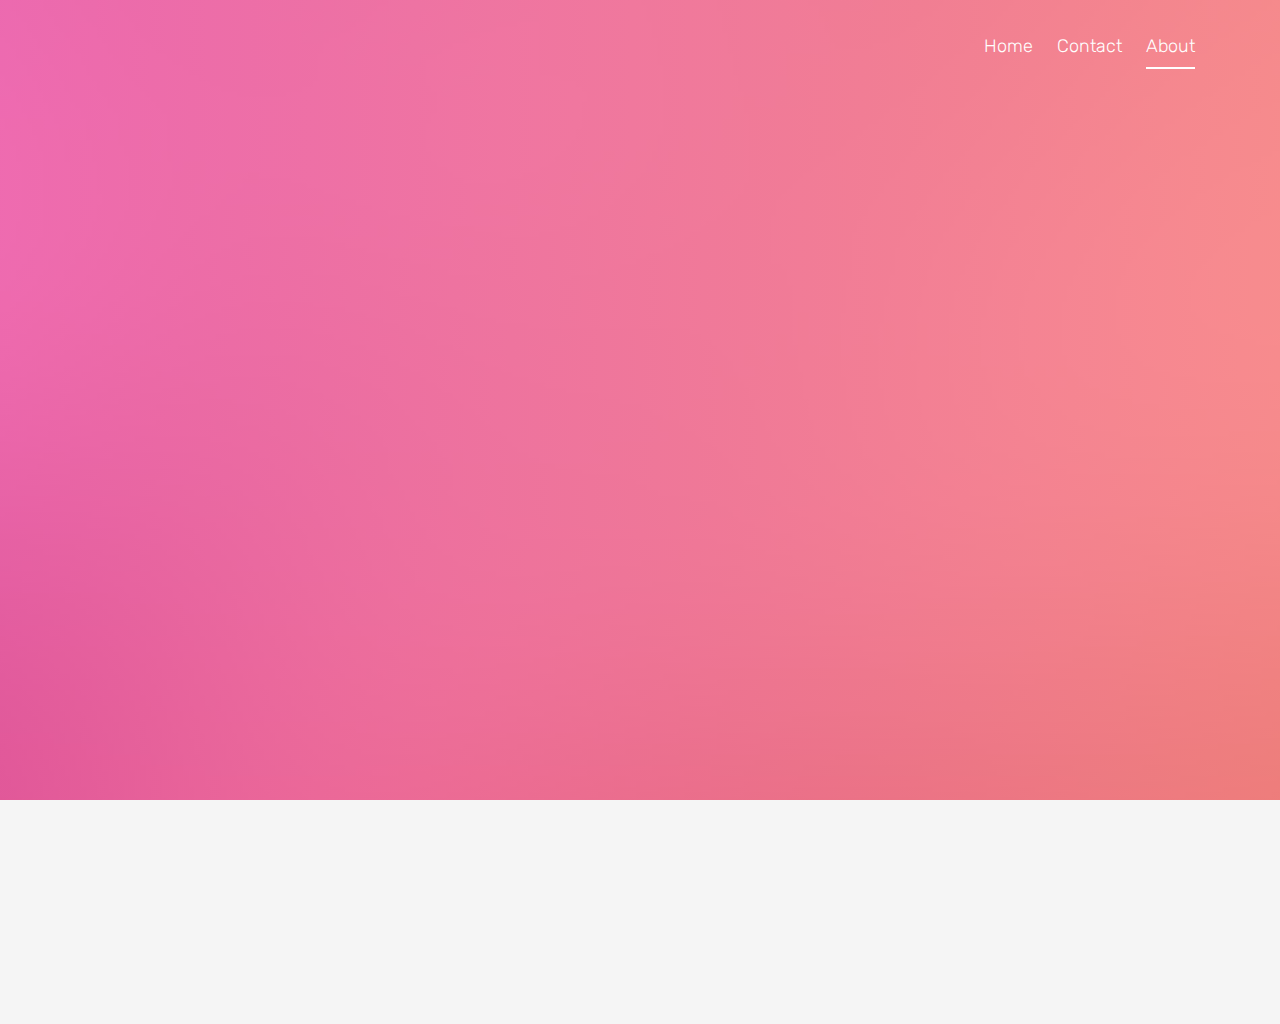
==== commit f6022d60: "updating my html files" ====
--- a/about.html
+++ b/about.html
@@ -31,11 +31,16 @@
         <nav role="navigation" class="probootstrap-nav hidden-xs">
           <ul class="probootstrap-main-nav">
             <li><a href="index.html">Home</a></li>
-            <li class="active"><a href="portfolio.html">About</a></li>
+           
             <!-- <li><a href="products.html">Product</a></li>
             <li><a href="about.html">About</a></li> -->
             <li><a href="contact.html">Contact</a></li>
-            <li><a href="contact.html">Resources</a></li>
+            <li class="active"><a href="about.html">About</a></li>
+            <!-- <li><a href="contact.html">Resources</a></li>
+            <li><a href="patron.html">Patron</a></li> -->
+
+           
+            
           </ul>
           <div class="extra-text visible-xs">
             <a href="#" class="probootstrap-burger-menu"><i>Menu</i></a>
@@ -64,8 +69,23 @@
         <div class="col-md-7 probootstrap-intro-text">
           <h1 class="probootstrap-animate">Team</h1>
           <div class="probootstrap-subtitle probootstrap-animate">
-            <h3 style="color:white;text-align:justify;"><br><br>@NIANRAP as a founding member, Danna Gretton is a co-host and co-organizer, Grigory Thokimorov is a streeing committee member.  <a style="color:white;" href="https://join.slack.com/t/biocomputeworkspace/shared_invite/zt-gasndq76-30BZ__Jc~qe5D_etPkM~EQ/" target="popup"><b> Join us in Slack </b></a> to encourage the collaborations among the members. </h3> 
-            <!-- <h3 style="color:white;text-align:justify;">If you have suggested speakers, other resources, or ways to improve this community, please email us at:  compute ( at ) biocompute.club <br> or follow us on <a href="https://twitter.com/BioComputeClub"> <p3 style="color:white;"> Twitter </p3><i style="color:white;" class="icon-twitter"></i></a></h3>
+            <h3 style="color:white;text-align:justify;"><br><br>
+            
+              <ol> 
+
+                <br><b>ParniBrk</b>, co-organizer (@MIT)</br>
+                <br><b>Dana Gretton</b>, co-organizer (@MIT)</br>
+
+                <br><b>Elsa Franco</b>, steering committee and faculty member (@UCLA)</br>
+                <br><b>Grigoriy Tikhomriov,</b>  steering committee and faculty member (@caltech / Berkeley)</br>
+              
+
+                <!-- <h3 style="color:white;text-align:justify;"><b> We are looking to extend our team, if sounds interesting to you:</b><br></h3> 
+                <h3><button style="background-color:transparent; border-radius: 0px; text-size-adjust:center;"> <a style="color:white;" href="https://docs.google.com/forms/d/1e0hdqehUyEx6qoCnBrEHq69bo_shMH1ZBBIqcvd3MsQ/edit" target="popup"> Join Our Team</a></button></h3> -->
+              </ol>
+
+            </h3>
+                          <!-- <h3 style="color:white;text-align:justify;">If you have suggested speakers, other resources, or ways to improve this community, please email us at:  compute ( at ) biocompute.club <br> or follow us on <a href="https://twitter.com/BioComputeClub"> <p3 style="color:white;"> Twitter </p3><i style="color:white;" class="icon-twitter"></i></a></h3>
             <h2> BioCompute is created the collection of materials, labs and resources for those who are interested in working in the field. We are glad to introduce Slack Channel to encourage the collaborations among the members. 
             </h2> -->
           <!-- </div>
